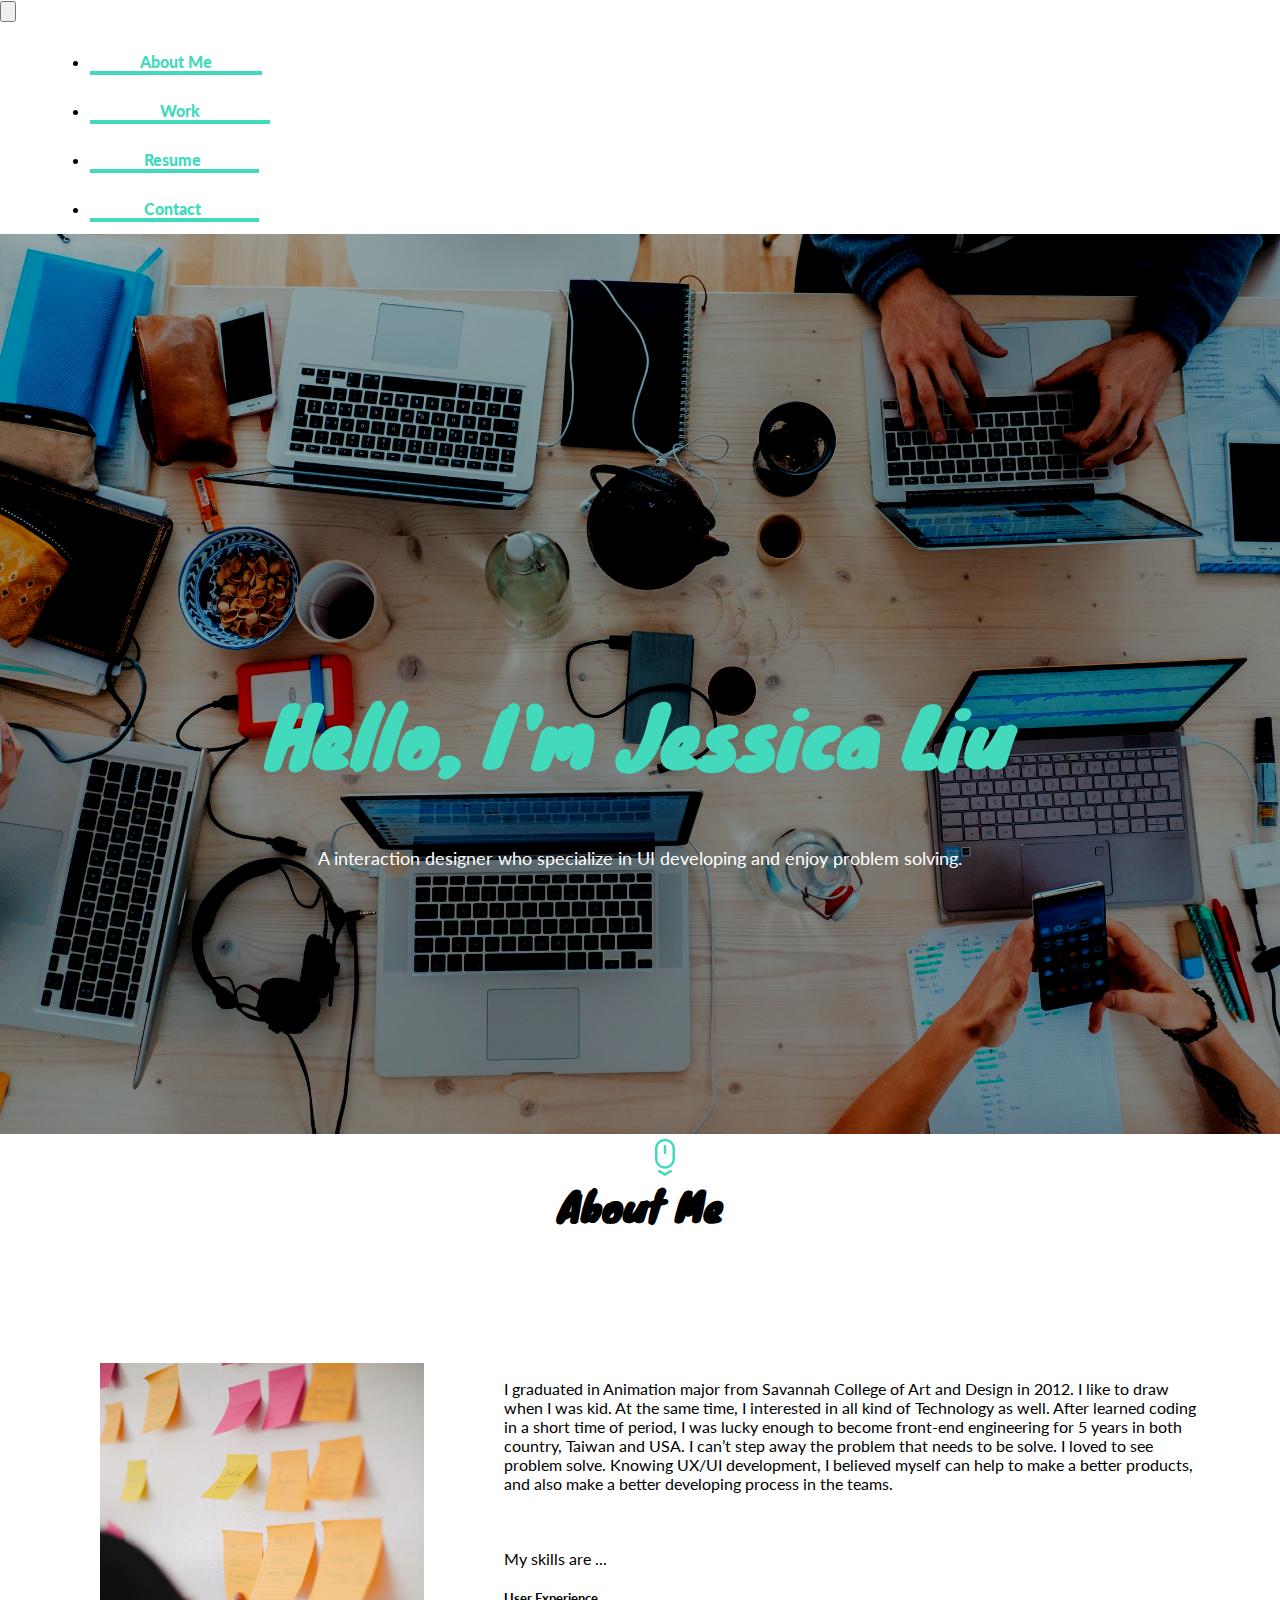
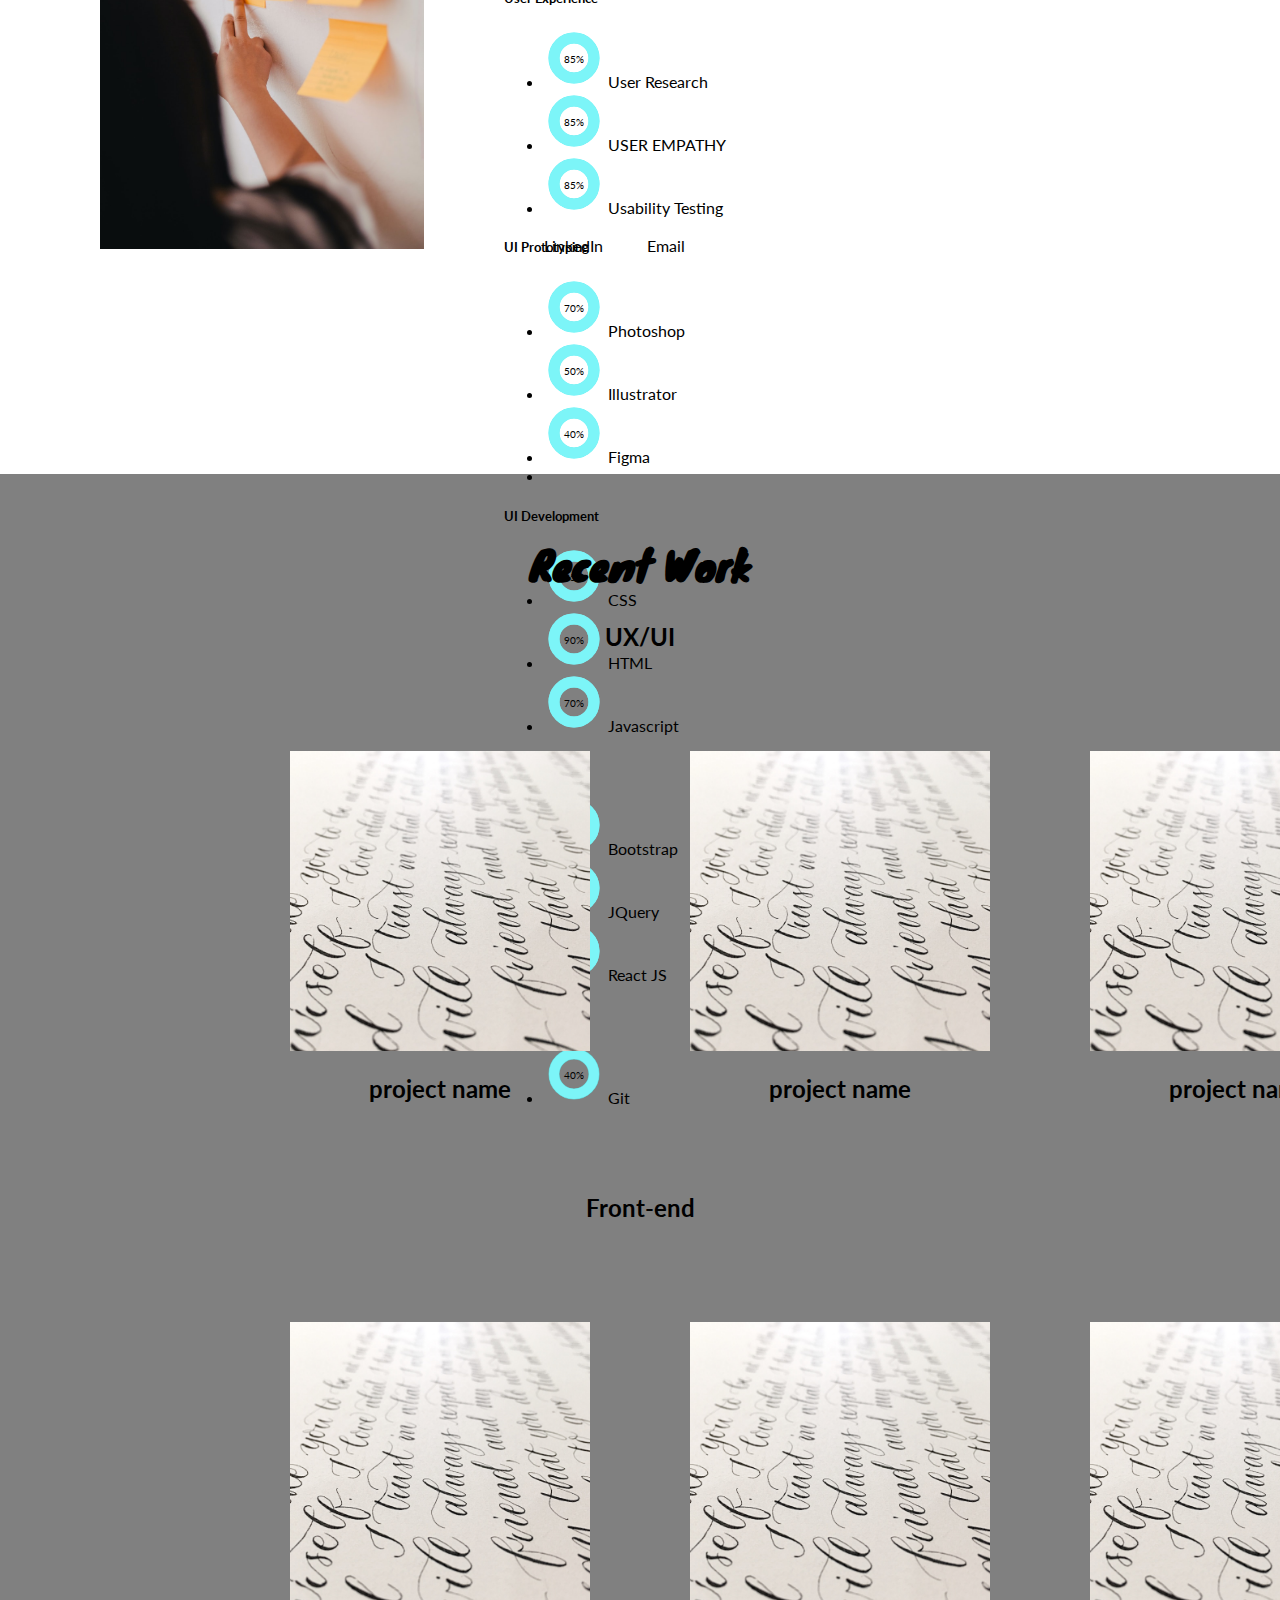
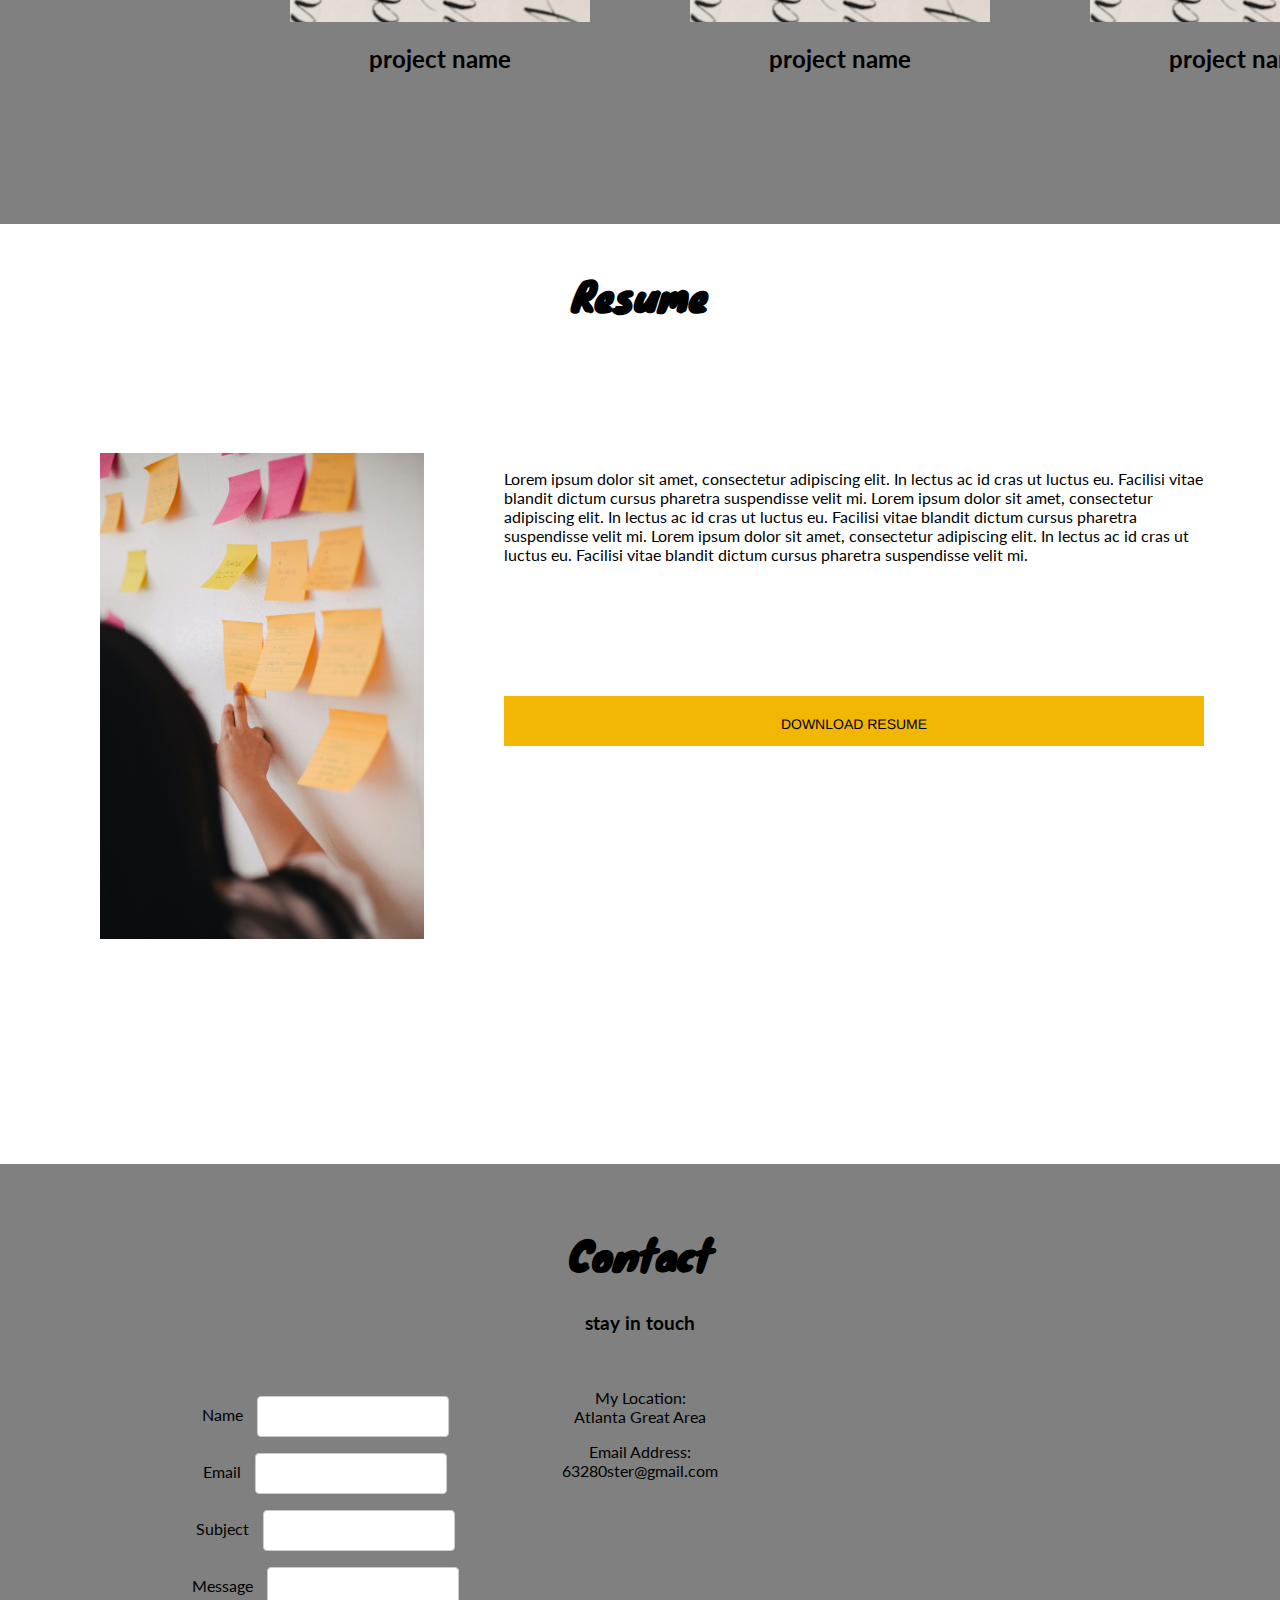
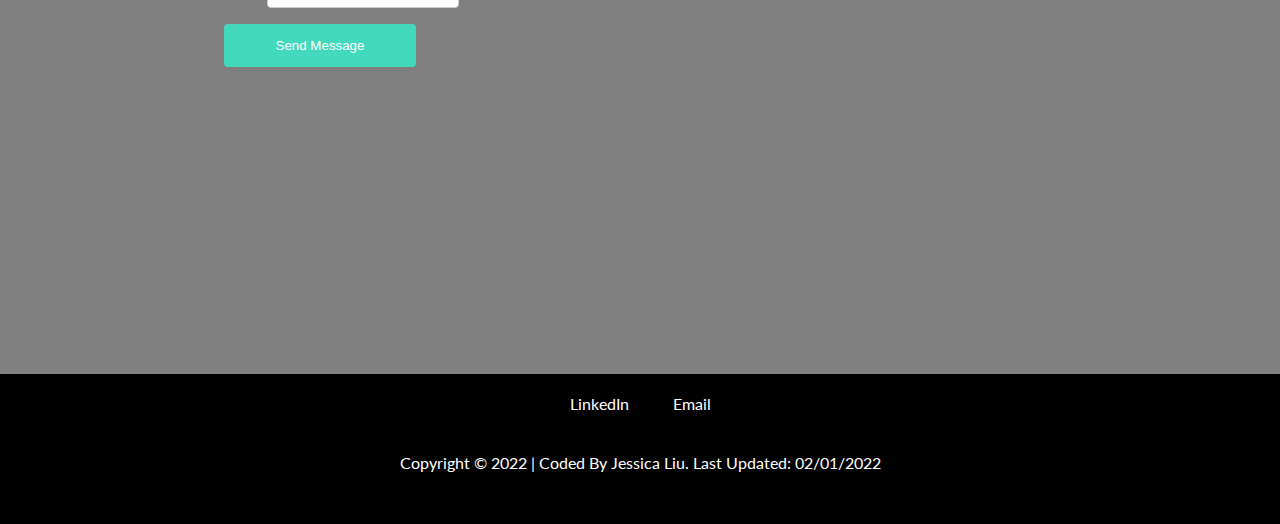
==== index.html @ 2523c598 "updated css, js" ====
<!DOCTYPE html>
<html>
  <head>
    <meta charset="utf-8">
    <meta name="viewport" content="width=device-width, initial-scale=1, shrink-to-fit=no">
    <link href="css/index.css" rel="stylesheet" type="text/css">
    <link rel="preconnect" href="https://fonts.googleapis.com">
<link rel="preconnect" href="https://fonts.gstatic.com" crossorigin>
<link href="https://fonts.googleapis.com/css2?family=Lato:ital,wght@0,100;0,300;0,400;0,700;0,900;1,100;1,300;1,400;1,700;1,900&display=swap" rel="stylesheet">
<link rel="preconnect" href="https://fonts.gstatic.com" crossorigin>
<link href="https://fonts.googleapis.com/css2?family=Knewave&display=swap" rel="stylesheet">
<link href="https://cdn.jsdelivr.net/npm/bootstrap@5.1.3/dist/css/bootstrap.min.css" rel="stylesheet" integrity="sha384-1BmE4kWBq78iYhFldvKuhfTAU6auU8tT94WrHftjDbrCEXSU1oBoqyl2QvZ6jIW3" crossorigin="anonymous">
  </head>
  <body>
    <header class="header">
                <nav class="navbar navbar-expand-lg fixed-top navbar-light bg-light">
                    <div class="container-fluid">
                        <a class="navbar-brand" href="#"></a>
                        <button class="navbar-toggler" type="button" data-bs-toggle="collapse" data-bs-target="#navbarScroll" aria-controls="navbarScroll" aria-expanded="false" aria-label="Toggle navigation">
                          <span class="navbar-toggler-icon"><img src="asset/list.svg"></span>
                        </button>
                        <div class="collapse navbar-collapse justify-content-end" id="navbarScroll">
                        <ul class="nav flex-column">
                            <li class="nav-item"><a href="#aboutme">About Me</a></li>
                            <li class="nav-item"><a href="#work">&nbsp;&nbsp;&nbsp;&nbsp;&nbsp;Work&nbsp;&nbsp;&nbsp;&nbsp;&nbsp;</a></li>
                            <li class="nav-item"><a href="#resume">&nbsp;Resume&nbsp;&nbsp;</a></li>
                            <li class="nav-item"><a href="#contact">&nbsp;Contact&nbsp;&nbsp;</a></li>
                        </ul>  
                        </div>
                    </div>
                </nav>
    </header>
    <section class="section cover">
        <!--hero cover-->
        <main>
                <h1 class="myname"><span>Hello</span>, I'm Jessica Liu</h1>
                <p class="intropra">A interaction designer who specialize in UI developing and enjoy problem solving. </p>
                <a href="#aboutme" class="scrolla"><img class="scroll" src="asset/noun-scroll-3053086.svg"></a>
        </main>    
    </section>
    
    <section id="aboutme" class="section aboutme">
        <!--about me-->
        <div>
            <h1>About Me</h1>
            <div class="aboutmeContent">
                <img class="meimage" src="asset/photo-1552664688-cf412ec27db2.jpeg">
                <p class="intro">I graduated in Animation major from Savannah College of Art and Design in 2012. I like to draw when I was kid. At the same time, I interested in all kind of Technology as well. After learned coding in a short time of period, I was lucky enough to become front-end engineering for 5 years in both country, Taiwan and USA. 
                    I can’t step away the problem that needs to be solve. I loved to see problem solve. 
                    Knowing UX/UI development, I believed myself can help to make a better products, and also make a better developing process in the teams. 
                </p>
                <div class="skill">
                    <p>My skills are ...</p>
                <h5 class="headingLeft">User Experience</h5>
                <ul>
                    <li>
                        <svg class="progress-ring" height="60" width="60"> 
                            <text x="20" y="35" style="font-size: 10px;" fill="black">85%</text>
                           <circle id="circle1" class="progress-ring__circle" stroke-width="11" stroke="#7cf5f8"  fill="transparent" r="20" cx="30" cy="30"/>
                            <circle id="circle1_2"class="bg__circle" stroke-width="10"  fill="transparent" stroke="#62ced1" r="20" cx="30" cy="30" style="fill-opacity: .25;"/>
                            <use xlink:href="#circle1"/>
                        </svg>
                        User Research</li>
                    </li>
                    <li>
                        <svg class="progress-ring" height="60" width="60"> 
                            <text x="20" y="35" style="font-size: 10px;" fill="black">85%</text>
                           <circle id="circle1" class="progress-ring__circle" stroke-width="11" stroke="#7cf5f8"  fill="transparent" r="20" cx="30" cy="30"/>
                            <circle id="circle1_2"class="bg__circle" stroke-width="10"  fill="transparent" stroke="#62ced1" r="20" cx="30" cy="30" style="fill-opacity: .25;"/>
                            <use xlink:href="#circle1"/>
                        </svg>
                        USER EMPATHY</li>
                    </li>
                    <li>
                        <svg class="progress-ring" height="60" width="60"> 
                            <text x="20" y="35" style="font-size: 10px;" fill="black">85%</text>
                           <circle id="circle1" class="progress-ring__circle" stroke-width="11" stroke="#7cf5f8"  fill="transparent" r="20" cx="30" cy="30"/>
                            <circle id="circle1_2"class="bg__circle" stroke-width="10"  fill="transparent" stroke="#62ced1" r="20" cx="30" cy="30" style="fill-opacity: .25;"/>
                            <use xlink:href="#circle1"/>
                        </svg>
                        Usability Testing</li>
                    </li>
                </ul>
                <h5 class="headingLeft">UI Prototyping</h5>
                    <ul class="skillList">
                        <li>
                            <svg class="progress-ring" height="60" width="60">
                                    <text x="20" y="35" style="font-size: 10px;" fill="black">70%</text>
                                    <circle id="circle10" class="progress-ring__circle" stroke-width="11" stroke="#7cf5f8" fill="transparent" r="20" cx="30" cy="30"/>
                                    <circle class="bg__circle" stroke-width="10" stroke="#62ced1" fill="transparent" r="20" cx="30" cy="30" style="fill-opacity: .25;"/>
                                    <use xlink:href="#circle10"/>
                            </svg>
                            Photoshop</li>
                        <li>
                                <svg class="progress-ring" height="60" width="60">
                                    <text x="20" y="35" style="font-size: 10px;" fill="black">50%</text>
                                    <circle id="circle11" class="progress-ring__circle" stroke-width="11" stroke="#7cf5f8" fill="transparent" r="20" cx="30" cy="30"/>
                                    <circle class="bg__circle" stroke-width="10" stroke="#62ced1" fill="transparent" r="20" cx="30" cy="30" style="fill-opacity: .25;"/>
                                    <use xlink:href="#circle11"/>
                                </svg>
                            Illustrator</li>
                        <li>
                                <svg class="progress-ring" height="60" width="60">
                                    <text x="20" y="35" style="font-size: 10px;" fill="black">40%</text>
                                    <circle id="circle12" class="progress-ring__circle" stroke-width="11" stroke="#7cf5f8" fill="transparent" r="20" cx="30" cy="30"/>
                                    <circle class="bg__circle" stroke-width="10" stroke="#62ced1" fill="transparent" r="20" cx="30" cy="30" style="fill-opacity: .25;"/>
                                    <use xlink:href="#circle12"/>
                                </svg>
                            Figma</li>
                        <li>                   
                    </ul>  
                <h5 class="headingLeft">UI Development</h5>
                <ul class="skillList">
                    <li>
                        <svg class="progress-ring" height="60" width="60"> 
                            <text x="20" y="35" style="font-size: 10px;" fill="black">85%</text>
                           <circle id="circle1" class="progress-ring__circle" stroke-width="11" stroke="#7cf5f8"  fill="transparent" r="20" cx="30" cy="30"/>
                            <circle id="circle1_2"class="bg__circle" stroke-width="10"  fill="transparent" stroke="#62ced1" r="20" cx="30" cy="30" style="fill-opacity: .25;"/>
                            <use xlink:href="#circle1"/>
                        </svg>
                        CSS</li>
                    <li>
                        <svg class="progress-ring" height="60" width="60">
                            <text x="20" y="35" style="font-size: 10px;" fill="black">90%</text>
                            <circle id="circle2" class="progress-ring__circle" stroke-width="11" stroke="#7cf5f8" fill="transparent" r="20" cx="30" cy="30"/>
                            <circle class="bg__circle" stroke-width="10" stroke="#62ced1" fill="transparent" r="20" cx="30" cy="30" style="fill-opacity: .25;"/>
                            <use xlink:href="#circle2"/>
                        </svg>
                        HTML
                    </li>
                    <li>
                        <svg class="progress-ring" height="60" width="60">
                            <text x="20" y="35" style="font-size: 10px;" fill="black">70%</text>
                            <circle id="circle3" class="progress-ring__circle" stroke-width="11" stroke="#7cf5f8" fill="transparent" r="20" cx="30" cy="30"/>
                            <circle class="bg__circle" stroke-width="10" stroke="#62ced1" fill="transparent" r="20" cx="30" cy="30" style="fill-opacity: .25;"/>
                            <use xlink:href="#circle3"/>
                        </svg>
                        Javascript
                    </li>
                </ul>
                <h5 class="headingLeft">Framework</h5>
                    <ul class="skillList">
                        <li>
                            <svg class="progress-ring" height="60" width="60">
                                    <text x="20" y="35" style="font-size: 10px;" fill="black">50%</text>
                                    <circle id="circle4" class="progress-ring__circle" stroke-width="11" stroke="#7cf5f8" fill="transparent" r="20" cx="30" cy="30"/>
                                    <circle class="bg__circle" stroke-width="10" stroke="#62ced1" fill="transparent" r="20" cx="30" cy="30" style="fill-opacity: .25;"/>
                                    <use xlink:href="#circle4"/>
                            </svg>
                            Bootstrap</li>
                        <li>
                                <svg class="progress-ring" height="60" width="60">
                                        <text x="20" y="35" style="font-size: 10px;" fill="black">80%</text>
                                    <circle id="circle5" class="progress-ring__circle" stroke-width="11" stroke="#7cf5f8" fill="transparent" r="20" cx="30" cy="30"/>
                                    <circle class="bg__circle" stroke-width="10" stroke="#62ced1" fill="transparent" r="20" cx="30" cy="30" style="fill-opacity: .25;"/>
                                    <use xlink:href="#circle5"/>
                                </svg>
                            JQuery</li>
                        <li>
                                <svg class="progress-ring" height="60" width="60">
                                        <text x="20" y="35" style="font-size: 10px;" fill="black">30%</text>
                                        <circle id="circle6" class="progress-ring__circle" stroke-width="11" stroke="#7cf5f8" fill="transparent" r="20" cx="30" cy="30"/>
                                        <circle class="bg__circle" stroke-width="10" stroke="#62ced1" fill="transparent" r="20" cx="30" cy="30" style="fill-opacity: .25;"/>
                                        <use xlink:href="#circle6"/>
                                </svg>
                            React JS
                        </li>
                    </ul>
                
                <h5 class="headingLeft">Tools</h5>
                    <ul class="skillList">
                    <li>
                        <svg class="progress-ring" height="60" width="60">
                                <text x="20" y="35" style="font-size: 10px;" fill="black">40%</text>
                                <circle id="circle14" class="progress-ring__circle" stroke-width="10" stroke="#7cf5f8" fill="transparent" r="20" cx="30" cy="30"/>
                                <circle class="bg__circle" stroke-width="11" stroke="#62ced1" fill="transparent" r="20" cx="30" cy="30" style="fill-opacity: .25;"/>
                                <use xlink:href="#circle14"/>
                        </svg>
                        Git</li>
                    </ul>
            </div>
                <ul class="socialmedia">
                    <li>LinkedIn</li>
                    <li>Email</li>
                </ul>
            
        </div>
    </section>
    
    <section id="work" class="section work">
        <br/>
        <!--work-->
        <h1>Recent Work</h1>
        <div>
            <div>
                <h2>UX/UI</h2>
                <ul class="worklist">
                        <li>
                                <img src="asset/photo-1564630322990-4a9e93d13946.jpeg">
                            <h2>project name</h2>
                        </li>
                        <li>
                            <img src="asset/photo-1564630322990-4a9e93d13946.jpeg">
                            <h2>project name</h2>
                        </li>
                        <li>
                            <img src="asset/photo-1564630322990-4a9e93d13946.jpeg">
                            <h2>project name</h2>
                        </li>
                </ul>
            </div>
            <div>
                <h2>Front-end</h2>
                <ul class="worklist">
                    <li>
                        <img src="asset/photo-1564630322990-4a9e93d13946.jpeg">
                    <h2>project name</h2>
                    </li>
                    <li>
                        <img src="asset/photo-1564630322990-4a9e93d13946.jpeg">
                        <h2>project name</h2>
                    </li>
                    <li>
                        <img src="asset/photo-1564630322990-4a9e93d13946.jpeg">
                        <h2>project name</h2>
                    </li>
                </ul>
            </div>
        </div>
    </section>
    
    <section id="resume" class="section resume">
        <!--resume-->
         <h1>Resume</h1>
        <div class="resumeContent">
            <img class="meimage2" src="asset/photo-1552664688-cf412ec27db2.jpeg">
            <p class="resumeintro">Lorem ipsum dolor sit amet, consectetur adipiscing elit. In lectus ac id cras ut luctus eu. Facilisi vitae blandit dictum cursus pharetra suspendisse velit mi. Lorem ipsum dolor sit amet, consectetur adipiscing elit. In lectus ac id cras ut luctus eu. Facilisi vitae blandit dictum cursus pharetra suspendisse velit mi. Lorem ipsum dolor sit amet, consectetur adipiscing elit. In lectus ac id cras ut luctus eu. Facilisi vitae blandit dictum cursus pharetra suspendisse velit mi. </p>
            <button class="resumebutton" role="button"><span class="text">Download Resume</span></button>
        </div>
    </section>

    <!--contact-->
    <section id="contact" class="section contact">
        <br />
        <h1>Contact</h1>
        <h3>stay in touch</h3>
        <br />
        <div class="contactContent">
        <div class="contactform">
        <form>
                <label for="fname">Name</label>
                <input type="text" id="fname" name="fname">
                <br/>
                <label for="femail">Email</label>
                <input type="email" id="femail" name="femail">
                <br/>
                <label for="fsubject">Subject</label>
                <input type="text" id="fsubject" name="fsubject">
                <br/>
                <label for="fmessage">Message</label>
                <input type="text" id="fmessage" name="fmessage">
                <br/>
                <input type="submit" value="Send Message">
        </form>
    </div>
        <div class="contactintro">
            <p>My Location:<br />
                    Atlanta Great Area</p>
            <p>Email Address:<br/>
                    63280ster@gmail.com</p>
        </div>
    </div>
    </section>
  <footer class="footer">
        <ul class="socialmedia">
                <li>LinkedIn</li>
                <li>Email</li>
        </ul>
        Copyright © 2022 | Coded By Jessica Liu.
        Last Updated: 02/01/2022
  </footer>

</body>
  <!-- JavaScript Bundle with Popper -->
  <script src="https://cdn.jsdelivr.net/npm/bootstrap@5.1.3/dist/js/bootstrap.bundle.min.js" integrity="sha384-ka7Sk0Gln4gmtz2MlQnikT1wXgYsOg+OMhuP+IlRH9sENBO0LRn5q+8nbTov4+1p" crossorigin="anonymous"></script>
  <script src="js/jquery-3.6.0.min.js"></script>
  <script src="js/index.js"></script>
  <title>Jessica Liu's Portfolio</title>
</html>
---- css/index.css ----
body{
    font-family: Lato;
    margin: 0;
}
.header nav{
    background-color: transparent !important;
}
.header nav ul li{
    margin: 30px 50px 0px 50px;
    /* text-align: center; */
   
}
.header nav ul li a{
    text-decoration: none;
    color: #43D9BD;
    font-weight: 900;
    cursor: pointer;
    padding: 0px 50px 0px 50px;
    border-bottom: .25rem solid #43D9BD;
    text-align: center;
} 
.header nav ul li a:hover{
    color: black;
    border-bottom: .25rem solid black;
}
.active{
    color: black !important;
    border-bottom: .25rem solid black !important;
}
.navbar-light .navbar-toggler{
    color:#43D9BD;
}
.cover{
    background-image: url(../asset/photo-1519389950473-47ba0277781c.jpg);
    background-color: black;
    background-size: cover; 
    background-position: center;
    background-repeat: no-repeat;
    width: 100%;
    height: 100vh;
}
.navbar-light .navbar-toggler-icon{
    background-image:none !important;
}
main{
    position: absolute;
    text-align: center;
    justify-content: center;
    width: 100%;
    padding-top: 400px;
}
.myname{
    font-size: 78px;
    color:#43D9BD;
    font-family: 'Knewave', cursive;
}
.intropra{
    color: white;
    font-size: 18px;
}
.scroll{
    width: 50px;
    height: 50px; 
}
.scrolla{
    position: absolute;
    margin-top: 250px;
    animation-name: bounceArrow;
  animation-duration: .7s;
  animation-iteration-count: infinite;
    /* color: white; */
}
@keyframes bounceArrow {
    from {
      margin-top: 250px;
    }
    to {
      margin-top: 257px;
    }
  }

.section{
    margin: 0;
    width: 100%;
    height: 100vh;
}
section h1{
    font-family: 'Knewave', cursive;
    text-align: center;
    font-weight: 900;
    font-size: 40px;
    margin-top: 40px;
}
.intro{
    width: 700px;
    /* padding: 50px; */
}
.aboutme{
    background-color:white;
    
}
.aboutmeContent{
    /* padding-left: 350px; */
    padding: 100px;
  display: grid;
    grid-template-columns:30% 1fr;
    grid-template-rows: 12% 20% 1fr;
    grid-template-areas: 
    "img intro"
    "img skills"
    "img socialmedia";
    column-gap: 80px;
}
.intro{
    grid-area:intro;
}
.meimage{
    width: 100%;
    /* padding: 0px 50px 100px 100px; */
    grid-area: img;
}
.skill{
    grid-area:skills;
}
.socialmedia{
    grid-area:socialmedia;
    list-style-type: none;
    margin: 0;
    padding: 20px;
}
.socialmedia li{
    display: inline-block;
    padding:0px 20px 20px 20px;
}
.work{
    height:150vh;
}
.work h2{
    text-align: center;
}
.worklist{
    list-style-type: none;
    margin: 50px 200px 0px 200px;
    text-align: center;
    display: flex;
}
.worklist li{
    margin: 50px;
}
.worklist li img{
    width: 300px;
}
.work{
    background-color: grey;
}
.resume{
    background-color: white;
    
}
.resumeContent{
    /* padding-left: 350px; */
    padding: 100px;
    display: grid;
    grid-template-columns:30% 1fr;
    grid-template-rows: 1fr 1fr;
    grid-template-areas: 
    "img2 resumeintro"
    "img2 download";
    column-gap: 80px;
}
.meimage2{
    width: 100%;
    grid-area: img2;
}
.resumeintro{
    width: 700px;
    grid-area: resumeintro;
}

.resumebutton{
    width: 700px;
    height: 50px;
    grid-area: download;
    appearance: none;
    background-color: #F2B705;
    border-width: 0;
    box-sizing: border-box;
    color: #000000;
    cursor: pointer;
    display: inline-block;
    font-family: Clarkson,Helvetica,sans-serif;
    font-size: 14px;
    font-weight: 500;
    letter-spacing: 0;
    line-height: 1em;
    margin: 0;
    opacity: 1;
    outline: 0;
    padding: 1.5em 2.2em;
    position: relative;
    text-align: center;
    text-decoration: none;
    text-rendering: geometricprecision;
    text-transform: uppercase;
    transition: opacity 300ms cubic-bezier(.694, 0, 0.335, 1),background-color 100ms cubic-bezier(.694, 0, 0.335, 1),color 100ms cubic-bezier(.694, 0, 0.335, 1);
    user-select: none;
    -webkit-user-select: none;
    touch-action: manipulation;
    vertical-align: baseline;
    white-space: nowrap;
}
.resumebutton:before {
    animation: opacityFallbackOut .5s step-end forwards;
    backface-visibility: hidden;
    background-color: #EBEBEB;
    clip-path: polygon(-1% 0, 0 0, -25% 100%, -1% 100%);
    content: "";
    height: 100%;
    left: 0;
    position: absolute;
    top: 0;
    transform: translateZ(0);
    transition: clip-path .5s cubic-bezier(.165, 0.84, 0.44, 1), -webkit-clip-path .5s cubic-bezier(.165, 0.84, 0.44, 1);
    width: 100%;
  }
  
  .resumebutton:hover:before {
    animation: opacityFallbackIn 0s step-start forwards;
    clip-path: polygon(0 0, 101% 0, 101% 101%, 0 101%);
  }
  
  .resumebutton:after {
    background-color: #FFFFFF;
  }
  
  .resumebutton span {
    z-index: 1;
    position: relative;
  }
.contact{
    background-color: grey;
    height: 90vh;
}
.contactContent{
    /* padding-left: 350px; */
    text-align: center;
}
.contact h3{
    text-align: center;
}
form{
    width: 50%;
    position: absolute;
}
label{
    padding: 10px;
}
input[type=text], select {
    width: 30%;
    padding: 12px 20px;
    margin: 8px 0;
    display: inline-block;
    border: 1px solid #ccc;
    border-radius: 4px;
    box-sizing: border-box;
  }
  input[type=email], select {
    width: 30%;
    padding: 12px 20px;
    margin: 8px 0;
    display: inline-block;
    border: 1px solid #ccc;
    border-radius: 4px;
    box-sizing: border-box;
  }
  
  input[type=submit] {
    width: 30%;
    background-color: #43D9BD;
    color: white;
    padding: 14px 20px;
    margin: 8px 0;
    border: none;
    border-radius: 4px;
    cursor: pointer;
  }
  
  input[type=submit]:hover {
    background-color: #43D9BD;
  }
.footer{
    width: 100%;
    height: 150px;
    background-color: black;
    color: white;
    text-align: center;
}

@media screen and (max-width: 600px) {
    .header{
        position: absolute;
    }
    .header nav{
        /* background-color: black !important; */
        
    }
    .header nav ul li {
        text-align: end;
    }
    .aboutme{
        height: 100%;
    }
    .scrolla{
        position: absolute;
        margin-top: 50px;
        margin-left: -15px;
        animation-name: bounceArrow;
      animation-duration: .7s;
      animation-iteration-count: infinite;
        /* color: white; */
    }
    @keyframes bounceArrow {
        from {
          margin-top: 50px;
        }
        to {
          margin-top: 57px;
        }
      }
      .aboutme{
        padding: 0px;
      }
    .aboutmeContent{
        /* padding-left: 350px; */
      display: grid;
      padding: 50px;
        grid-template-columns:1fr;
        grid-template-rows: 1fr 1fr 200px 50px;
        grid-template-areas: 
        "img"
        "intro"
        "skills"
        "socialmedia";
        /* column-gap: 80px; */
    }
    .intropra{
        width: 100%;
    }
    .intro{
        width:100%;
    }
    .meimage{
        grid-area: img;
        width: 100%;
    }
    .worklist{
        display: grid;
        margin: 0;
        padding: 0;
    }
    .work{
        height: 100%;
    }
    .resume{
        height: 100%;
        padding:0px;
    }
    .resumeContent{
        /* padding-left: 350px; */
        padding: 50px;
        display: grid;
        grid-template-columns:1fr;
        grid-template-rows: 1fr 1fr 70px;
        grid-template-areas: 
        "img2"
        "resumeintro"
        "download";
        column-gap: 0px;
    }
    .resumeintro{
        width: 100%;
    }
    .resumebutton{
        width: 100%;
    }
    .contactContent{
        display: grid;
        grid-template-columns:1fr;
        grid-template-rows: 1fr 1fr;
        grid-template-areas: 
        "form"
        "contactinfo"
    }
    .contactform{
        grid-area: form;
        position: relative;
    }
    form{
        width: 100%;
        position: relative;
    }
    .contactintro {
        grid-area: contactinfo;
        position: relative;
        width: 100%;
    }
}
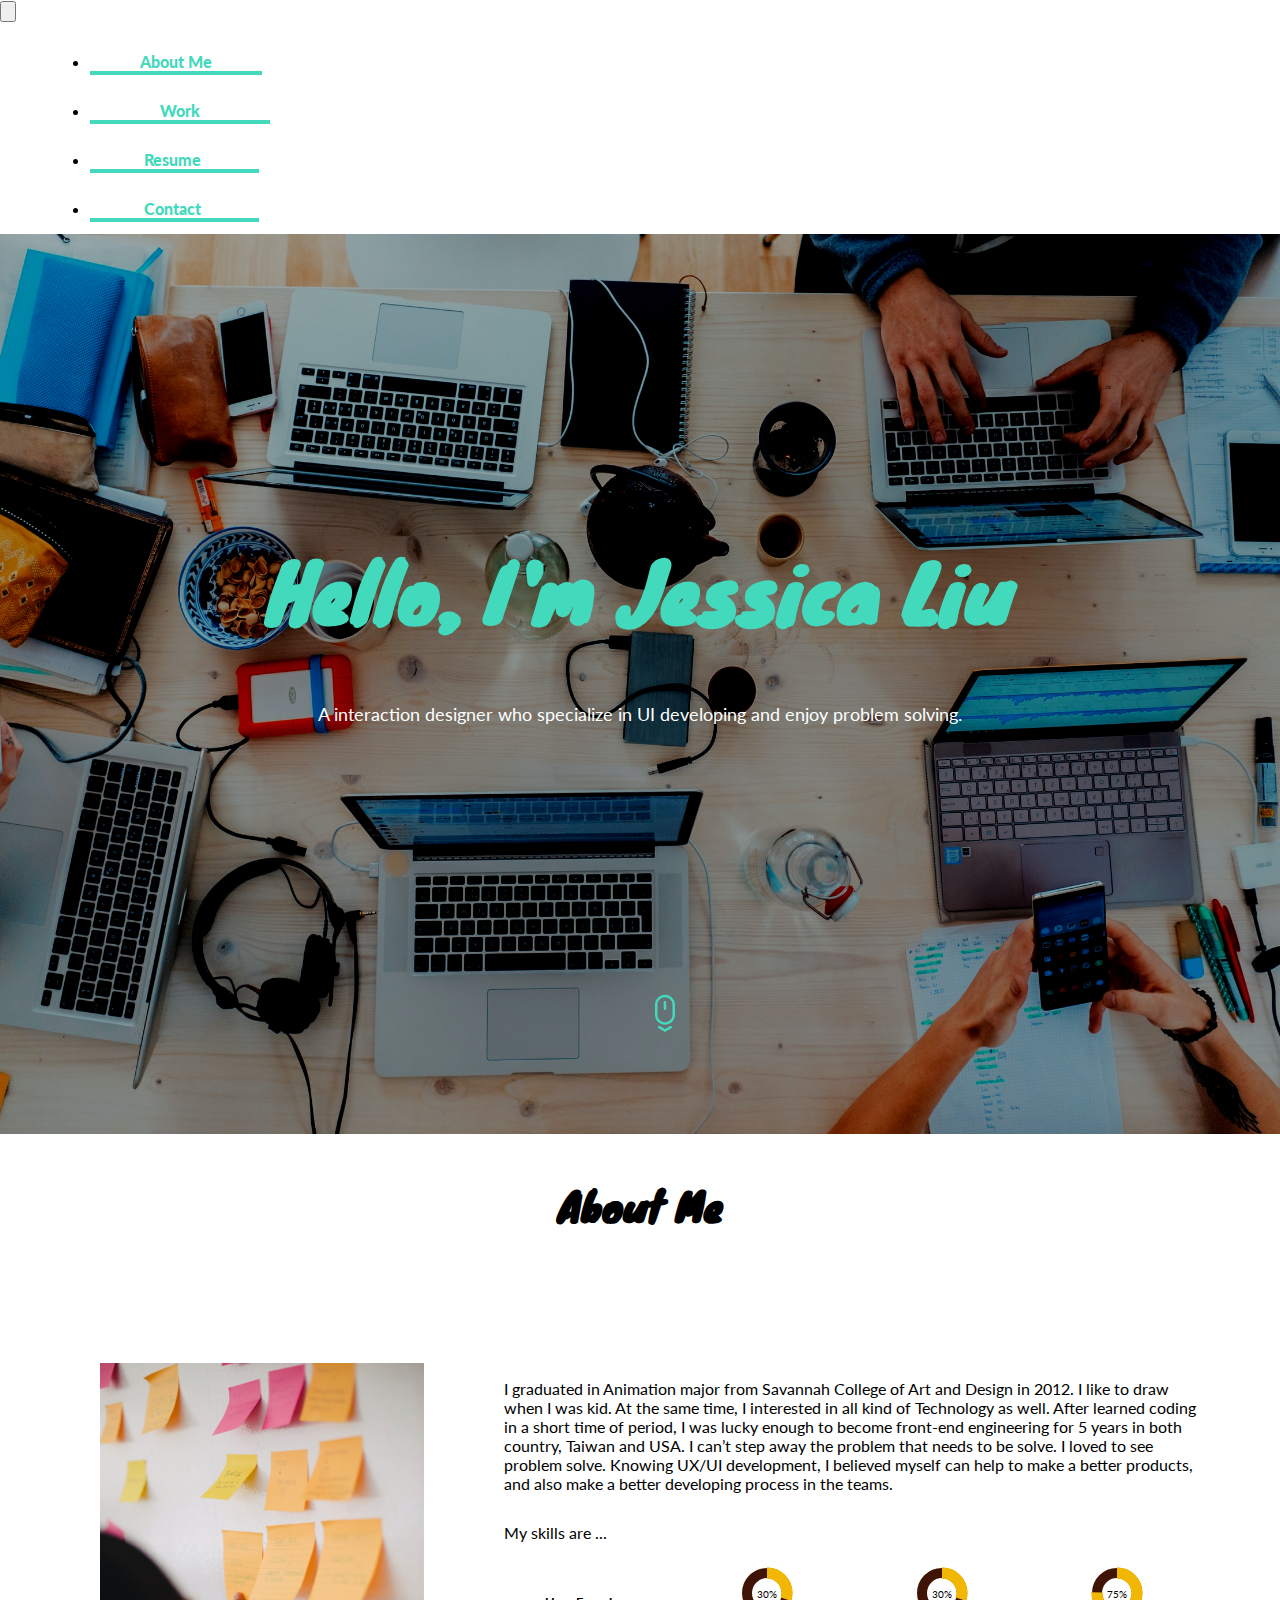
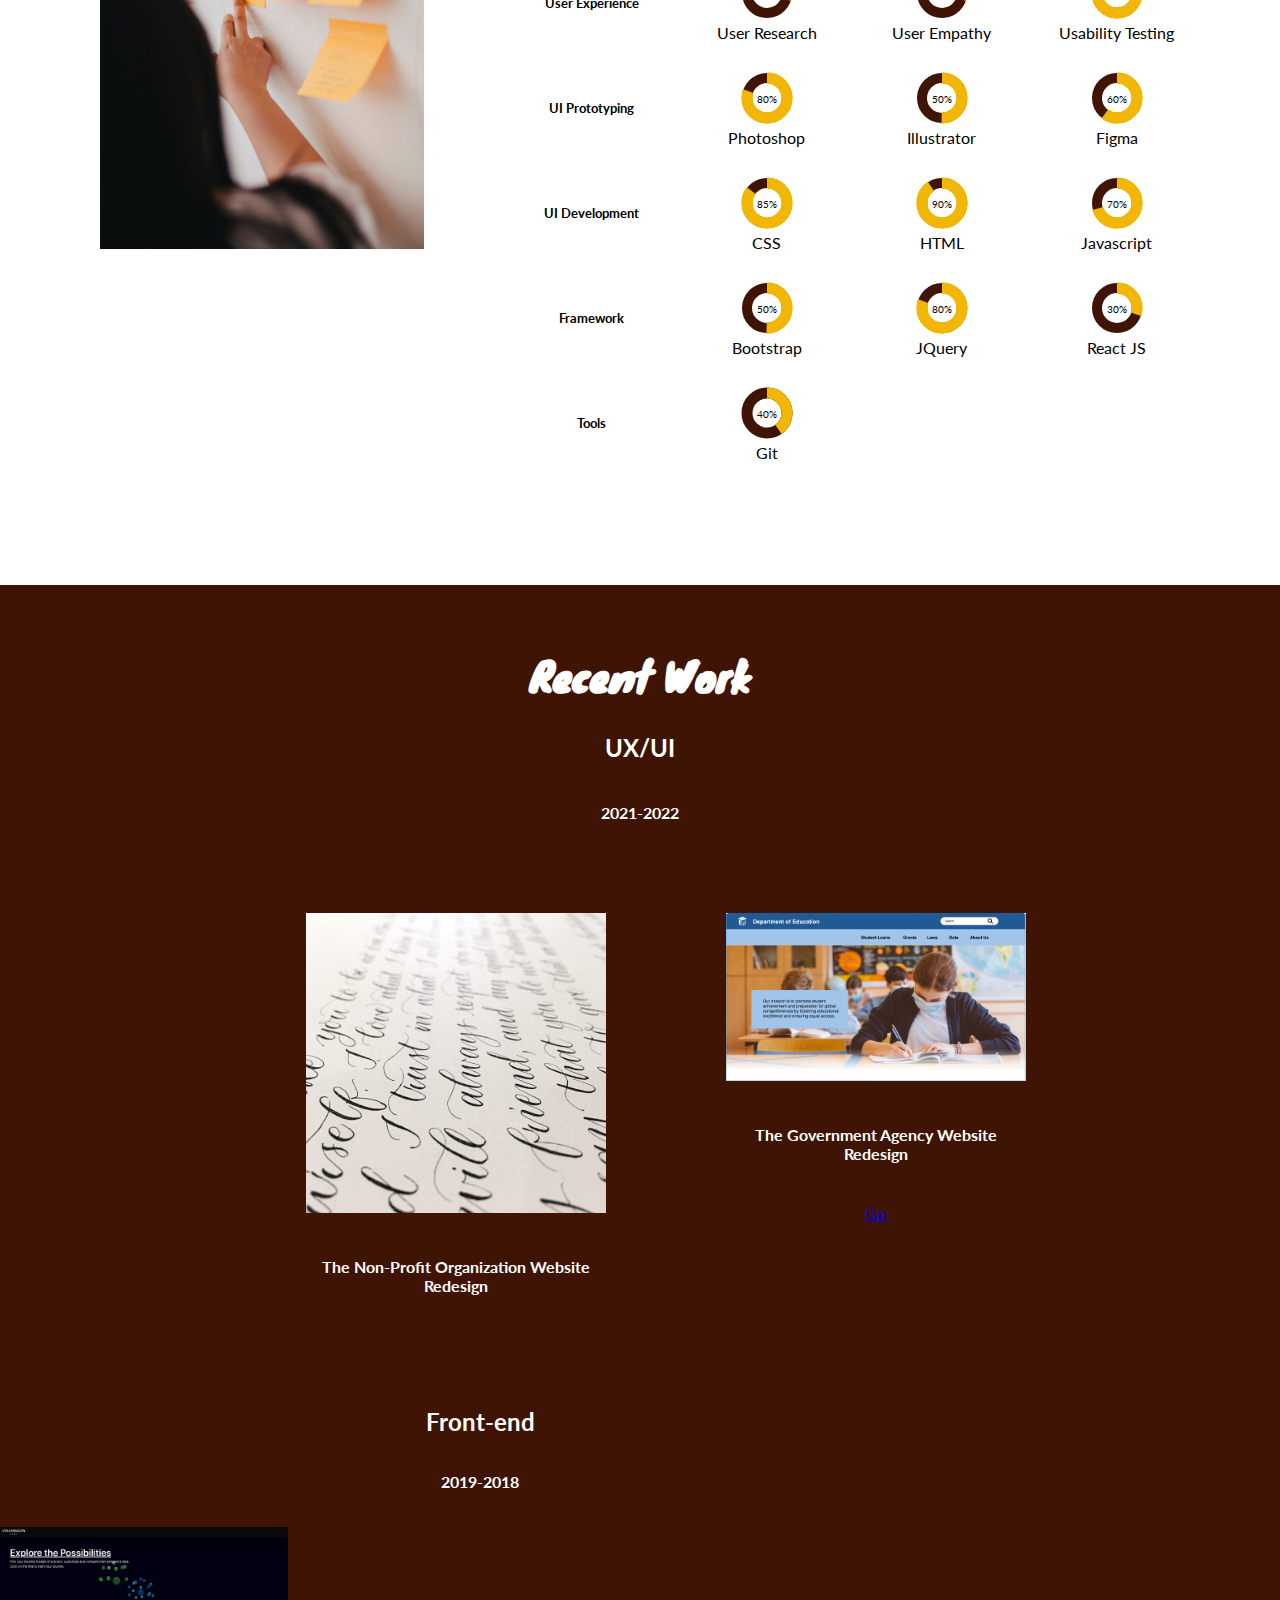
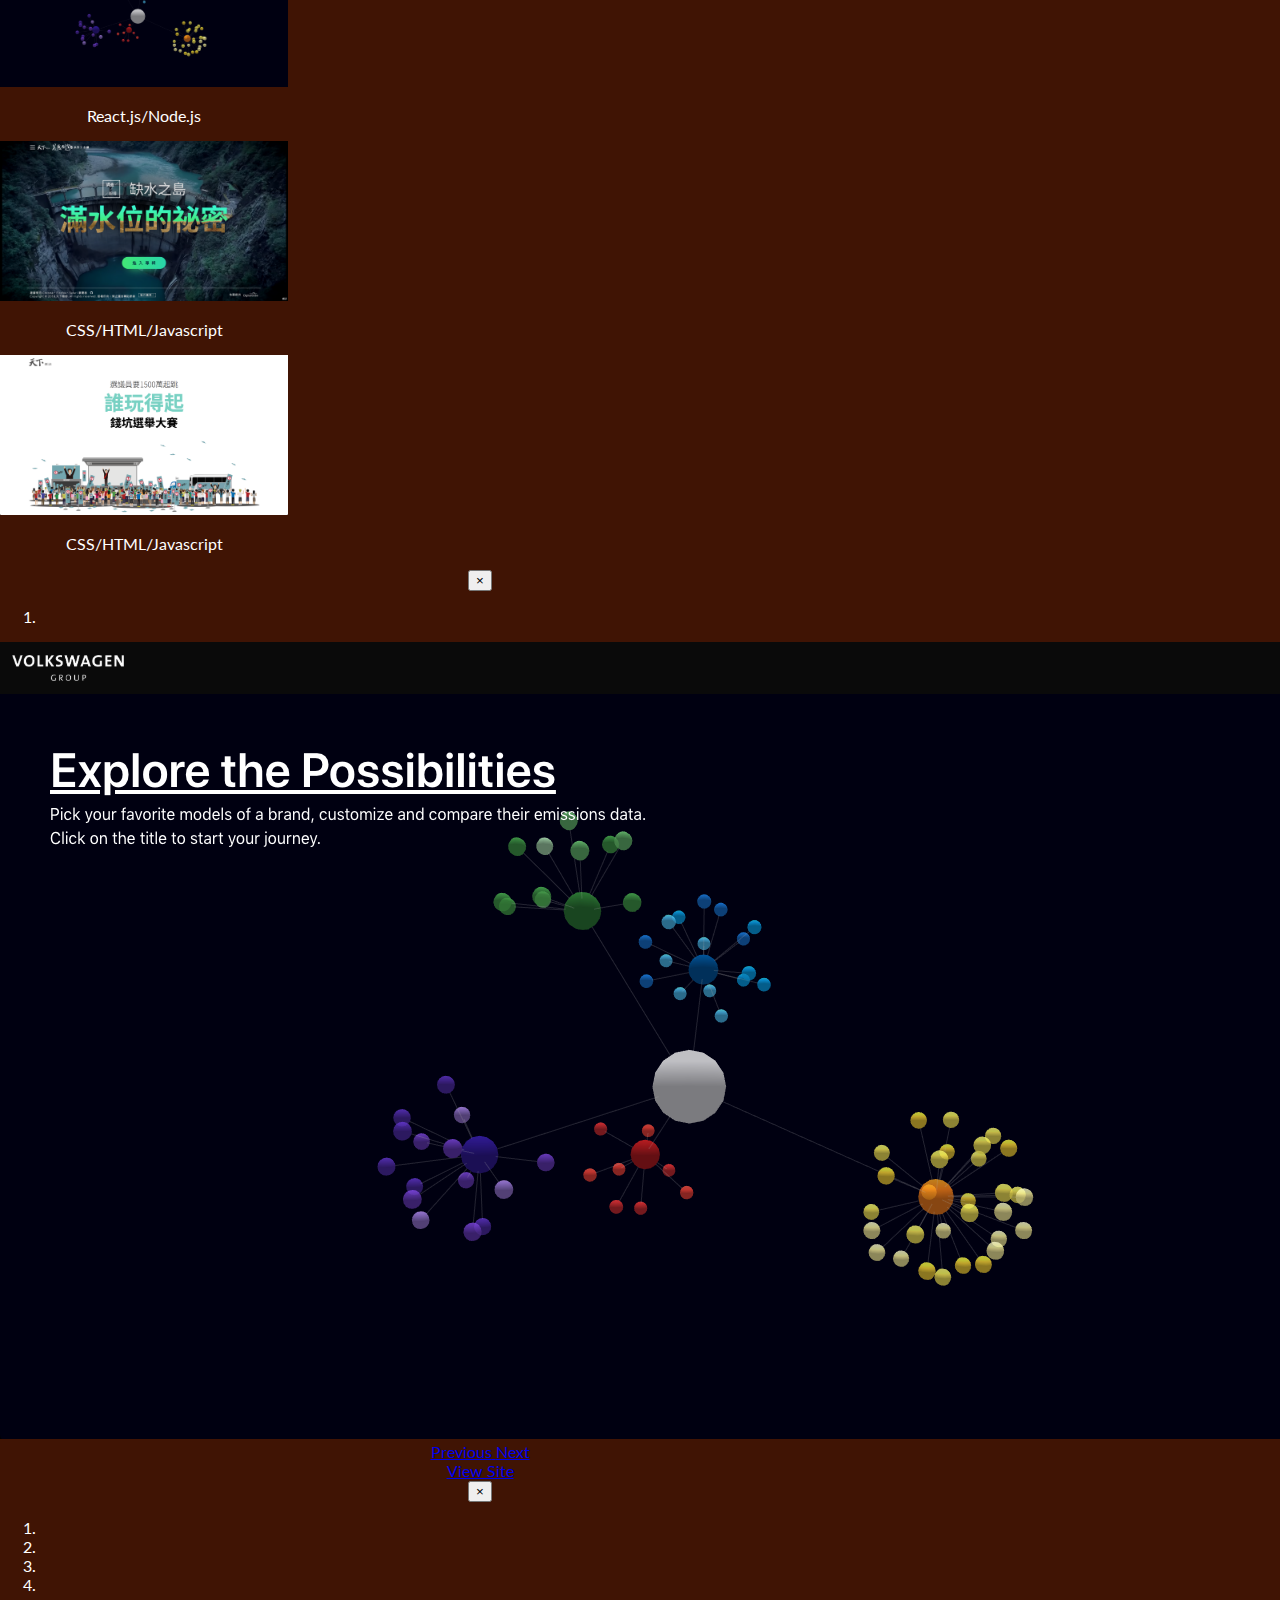
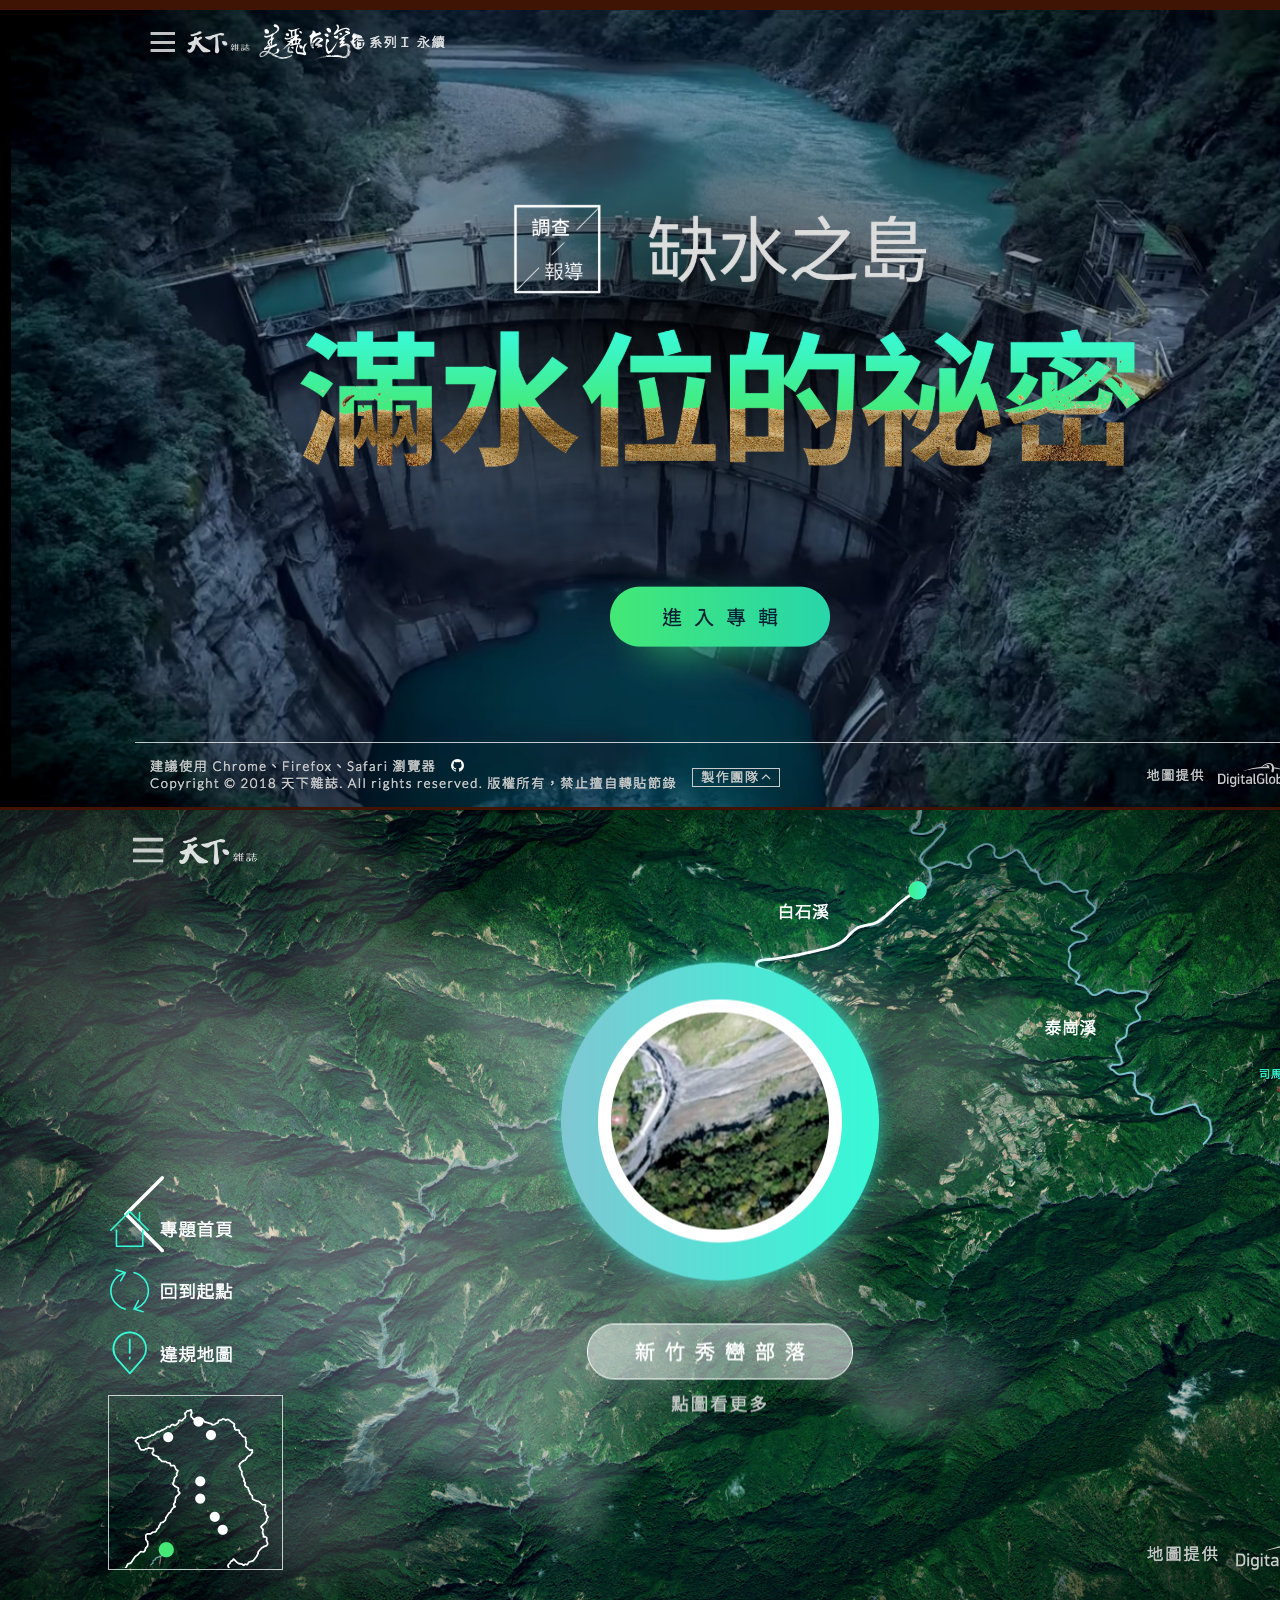
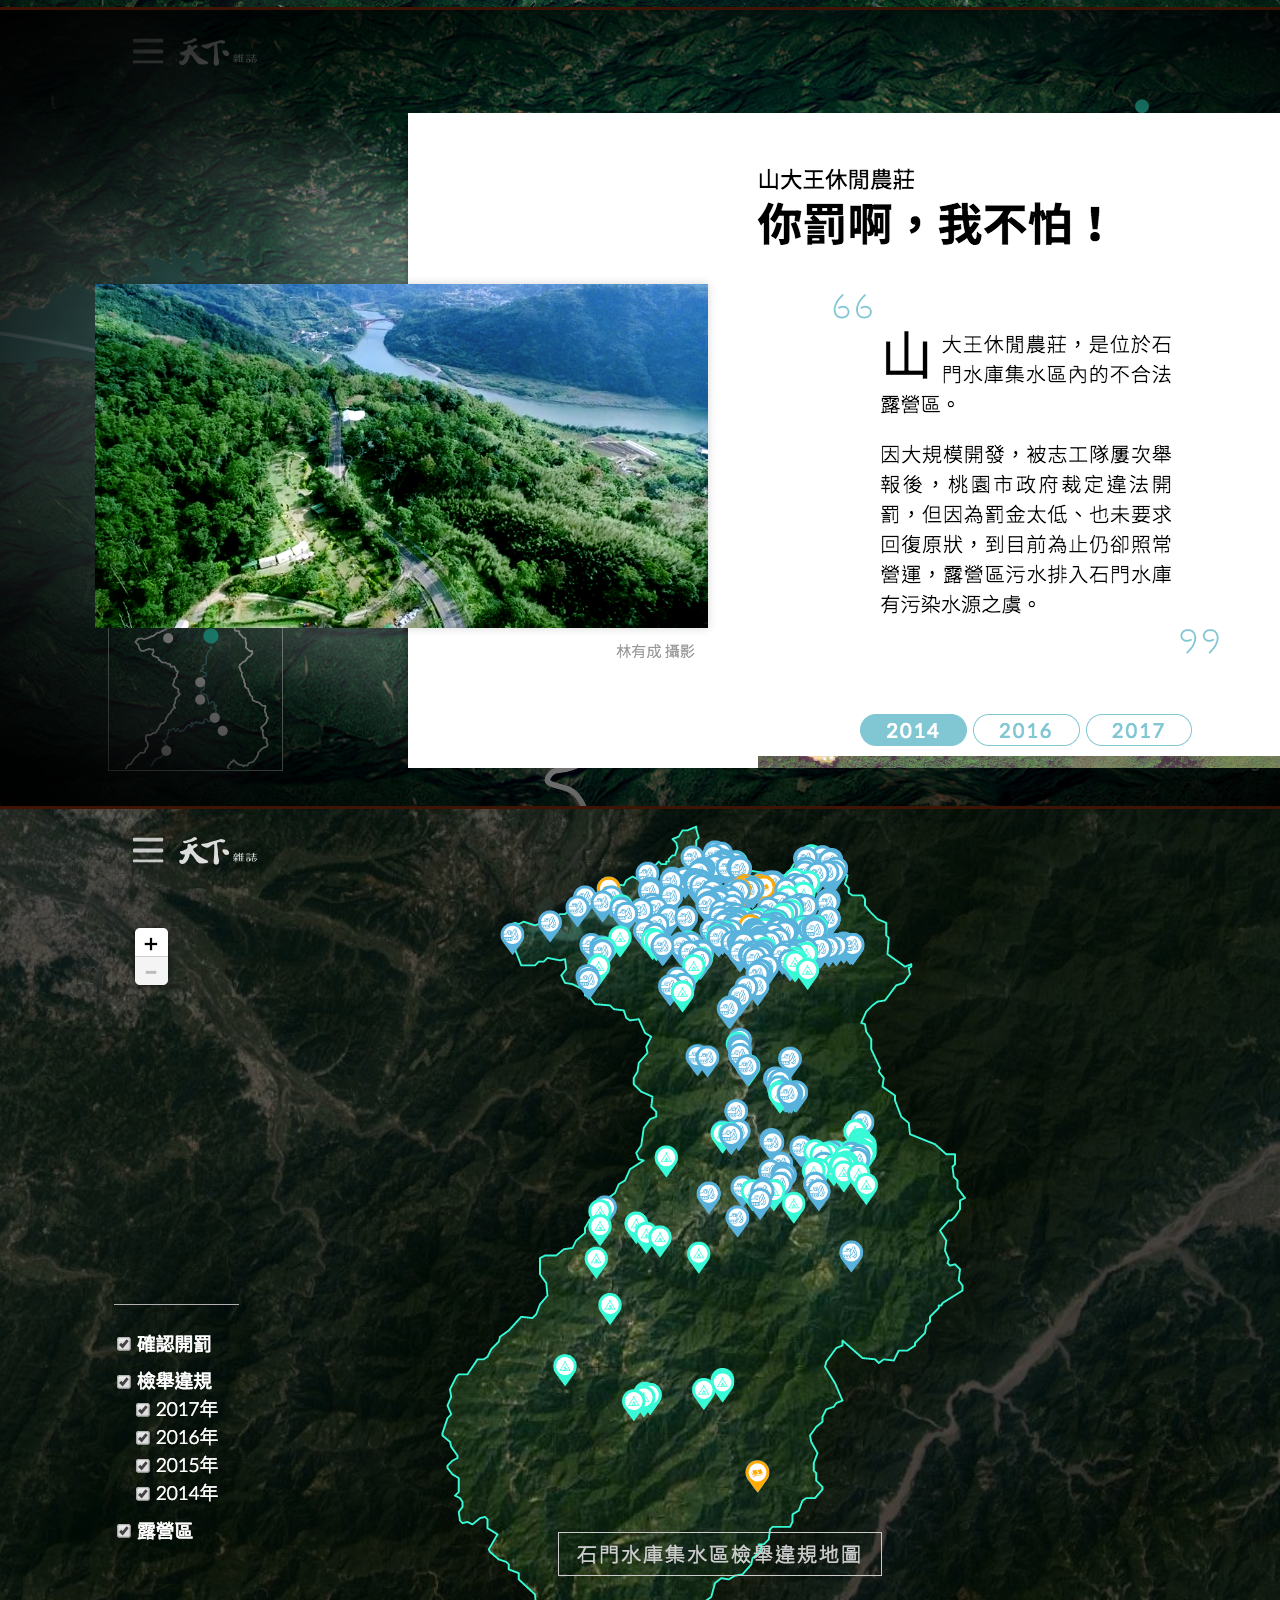
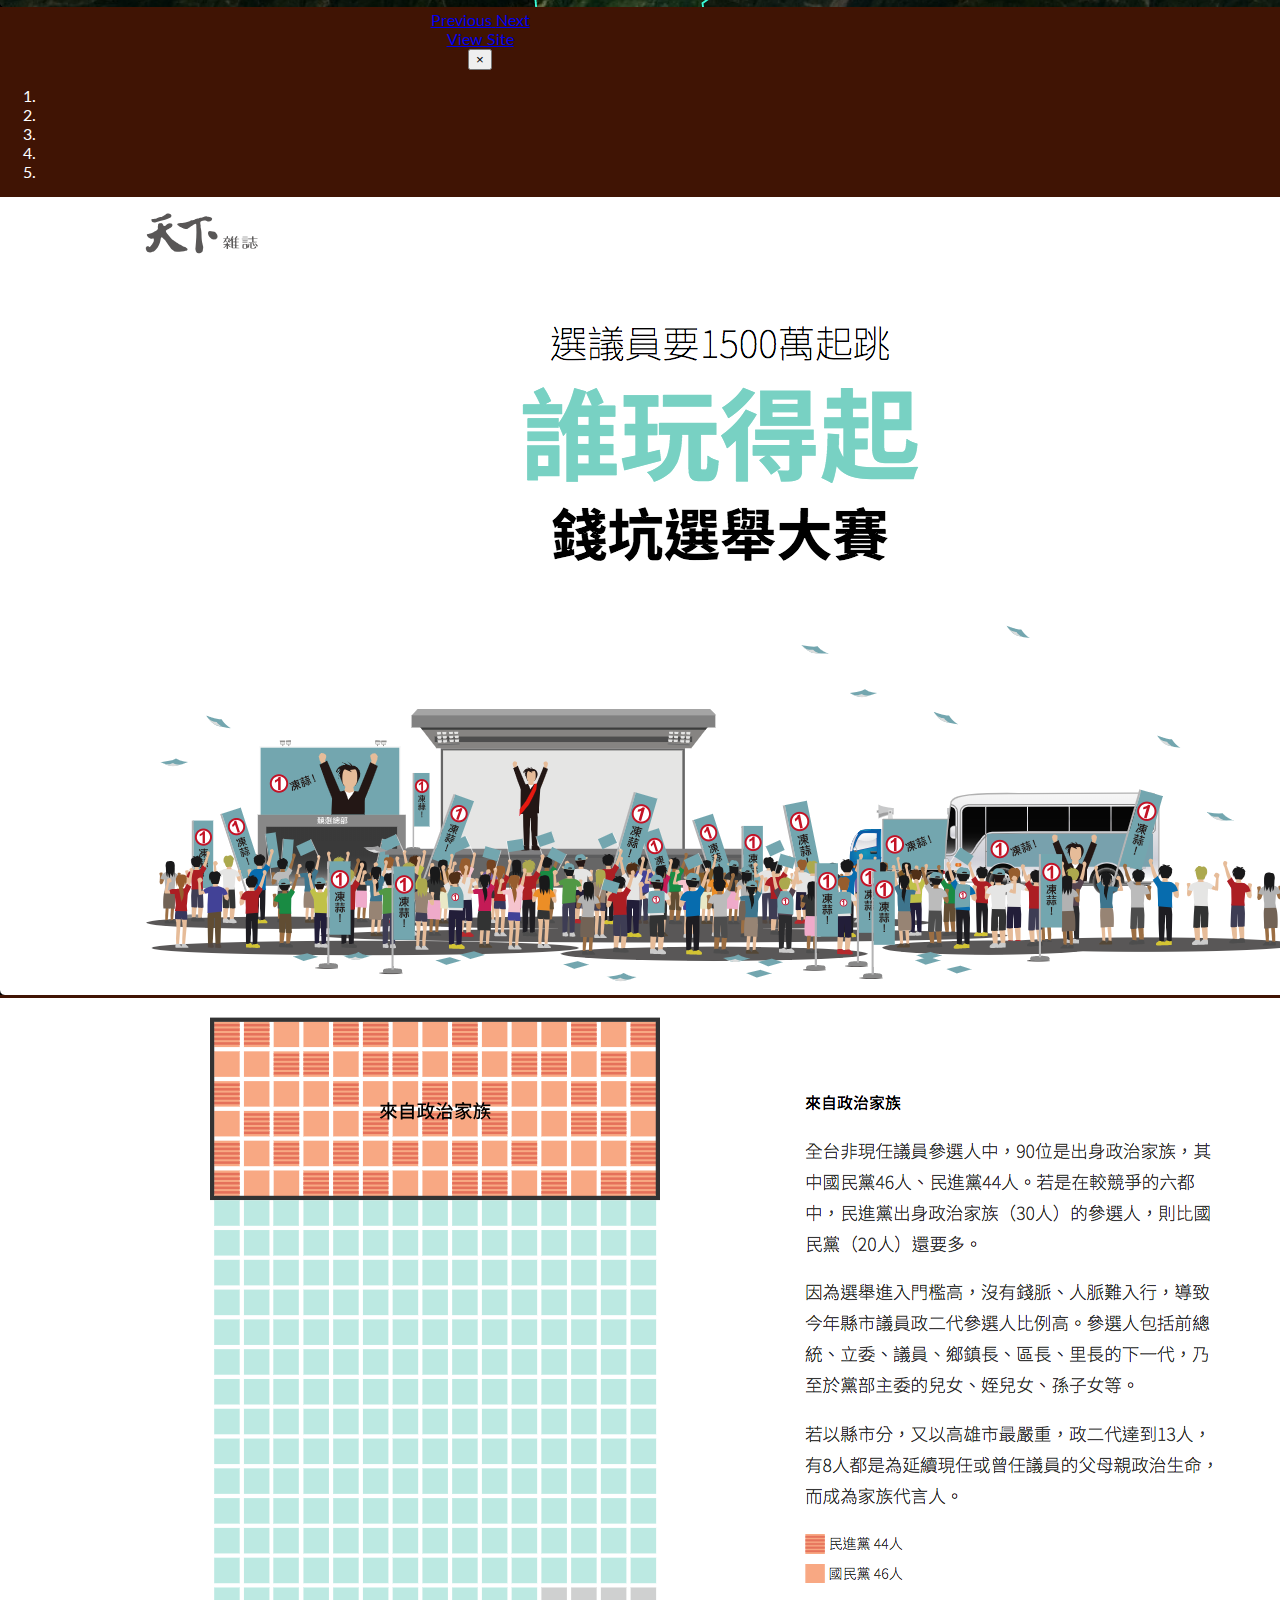
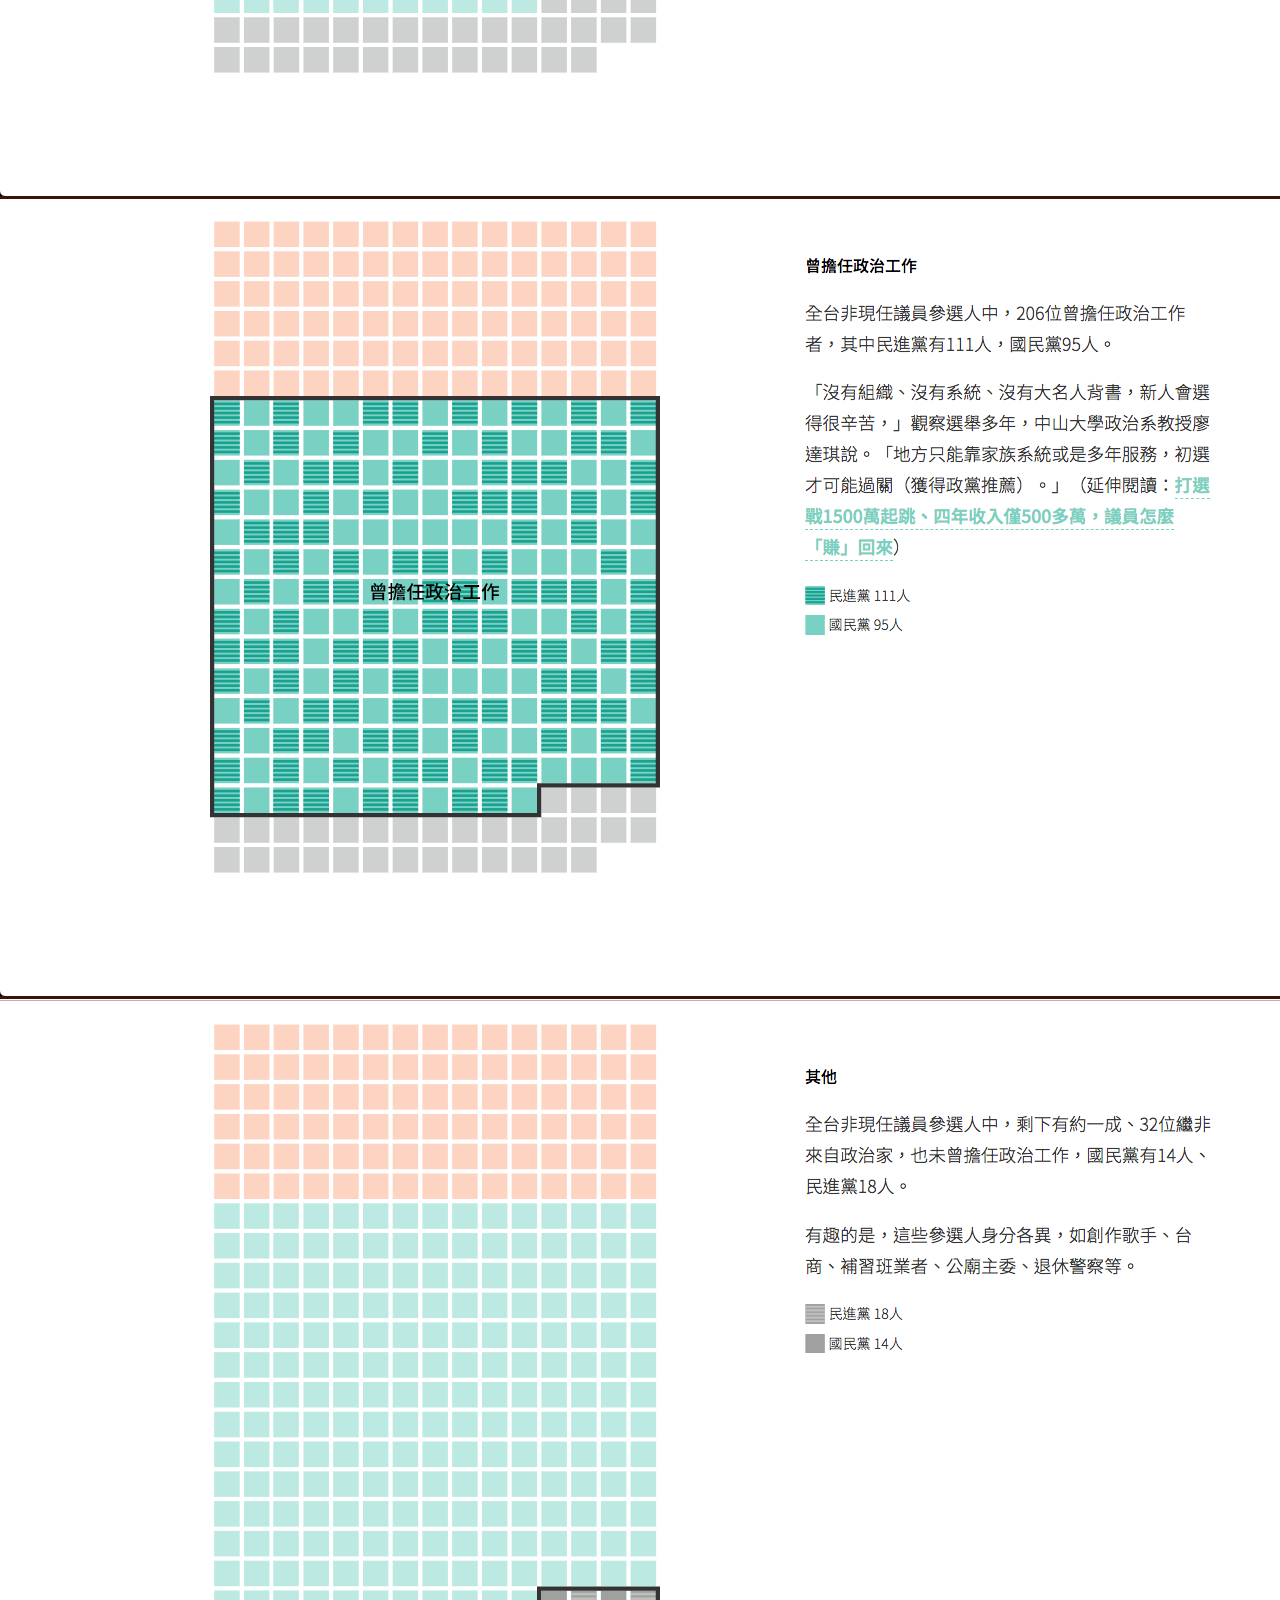
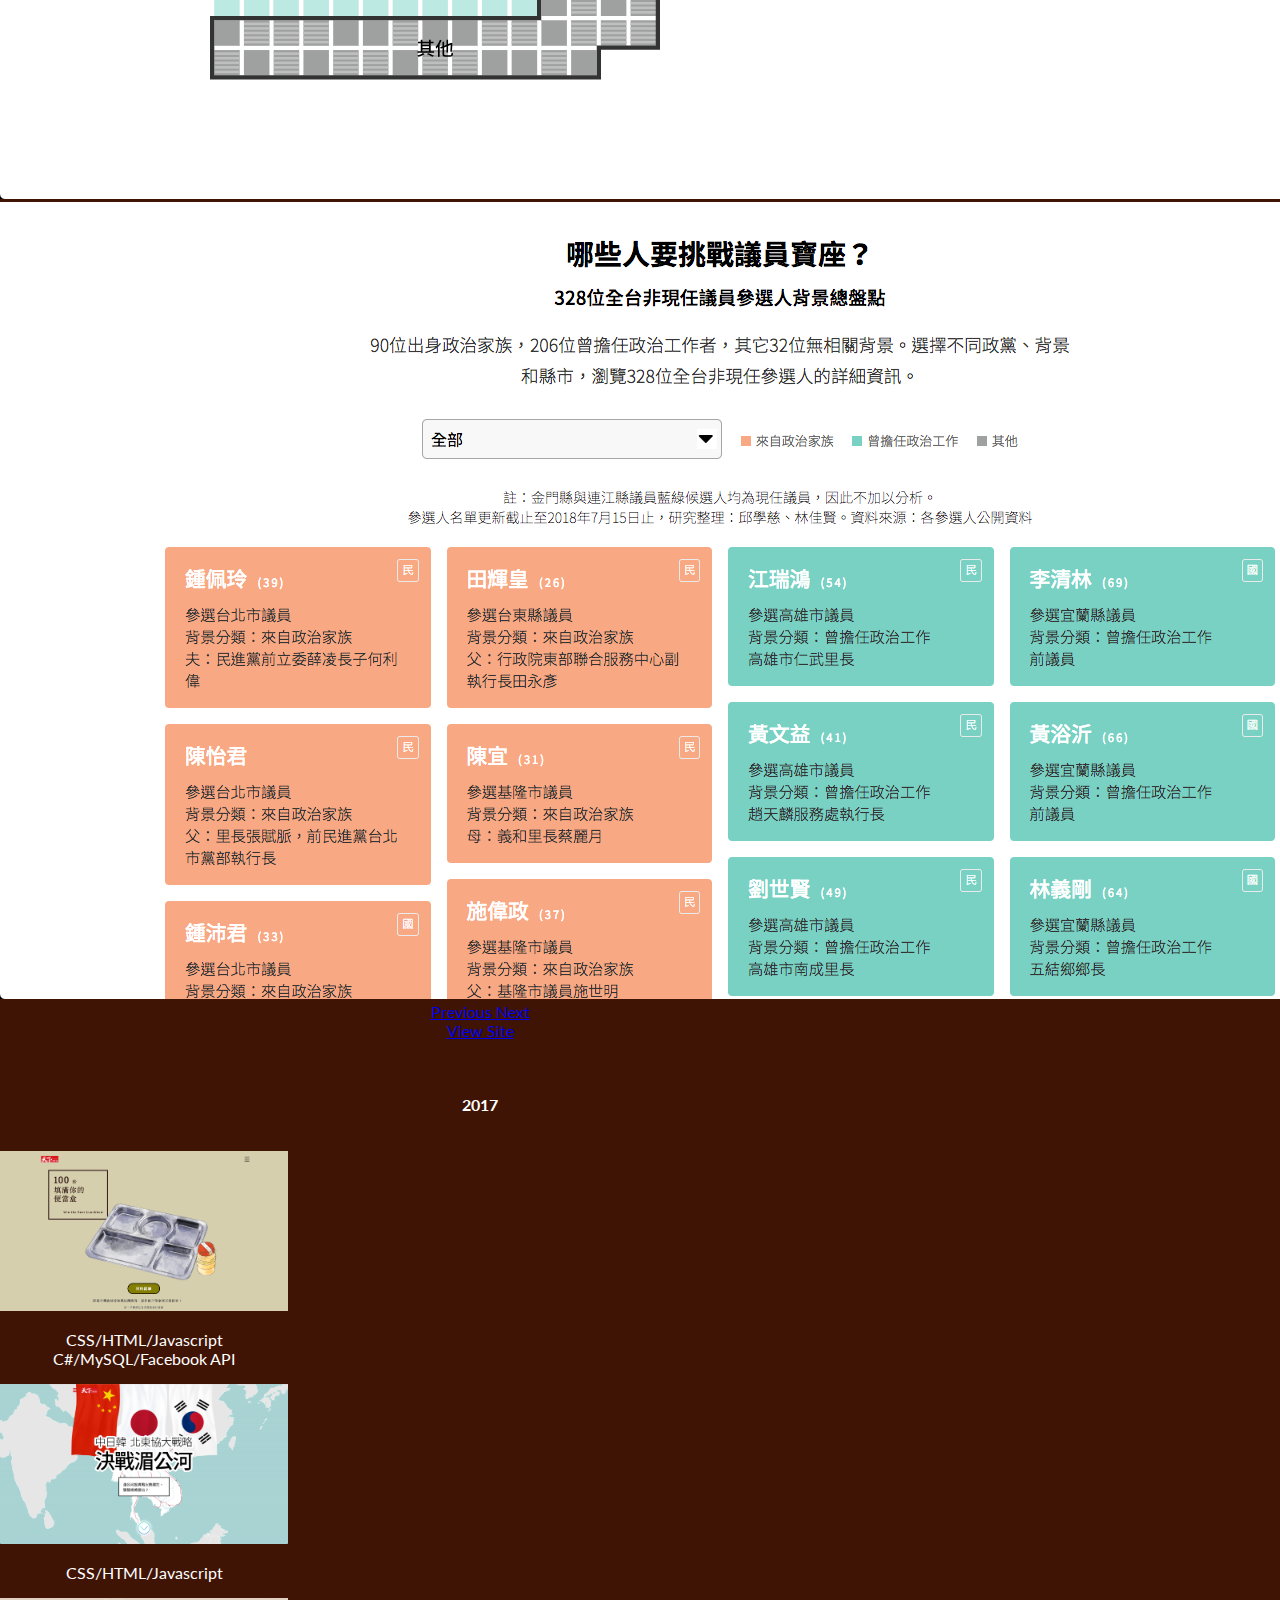
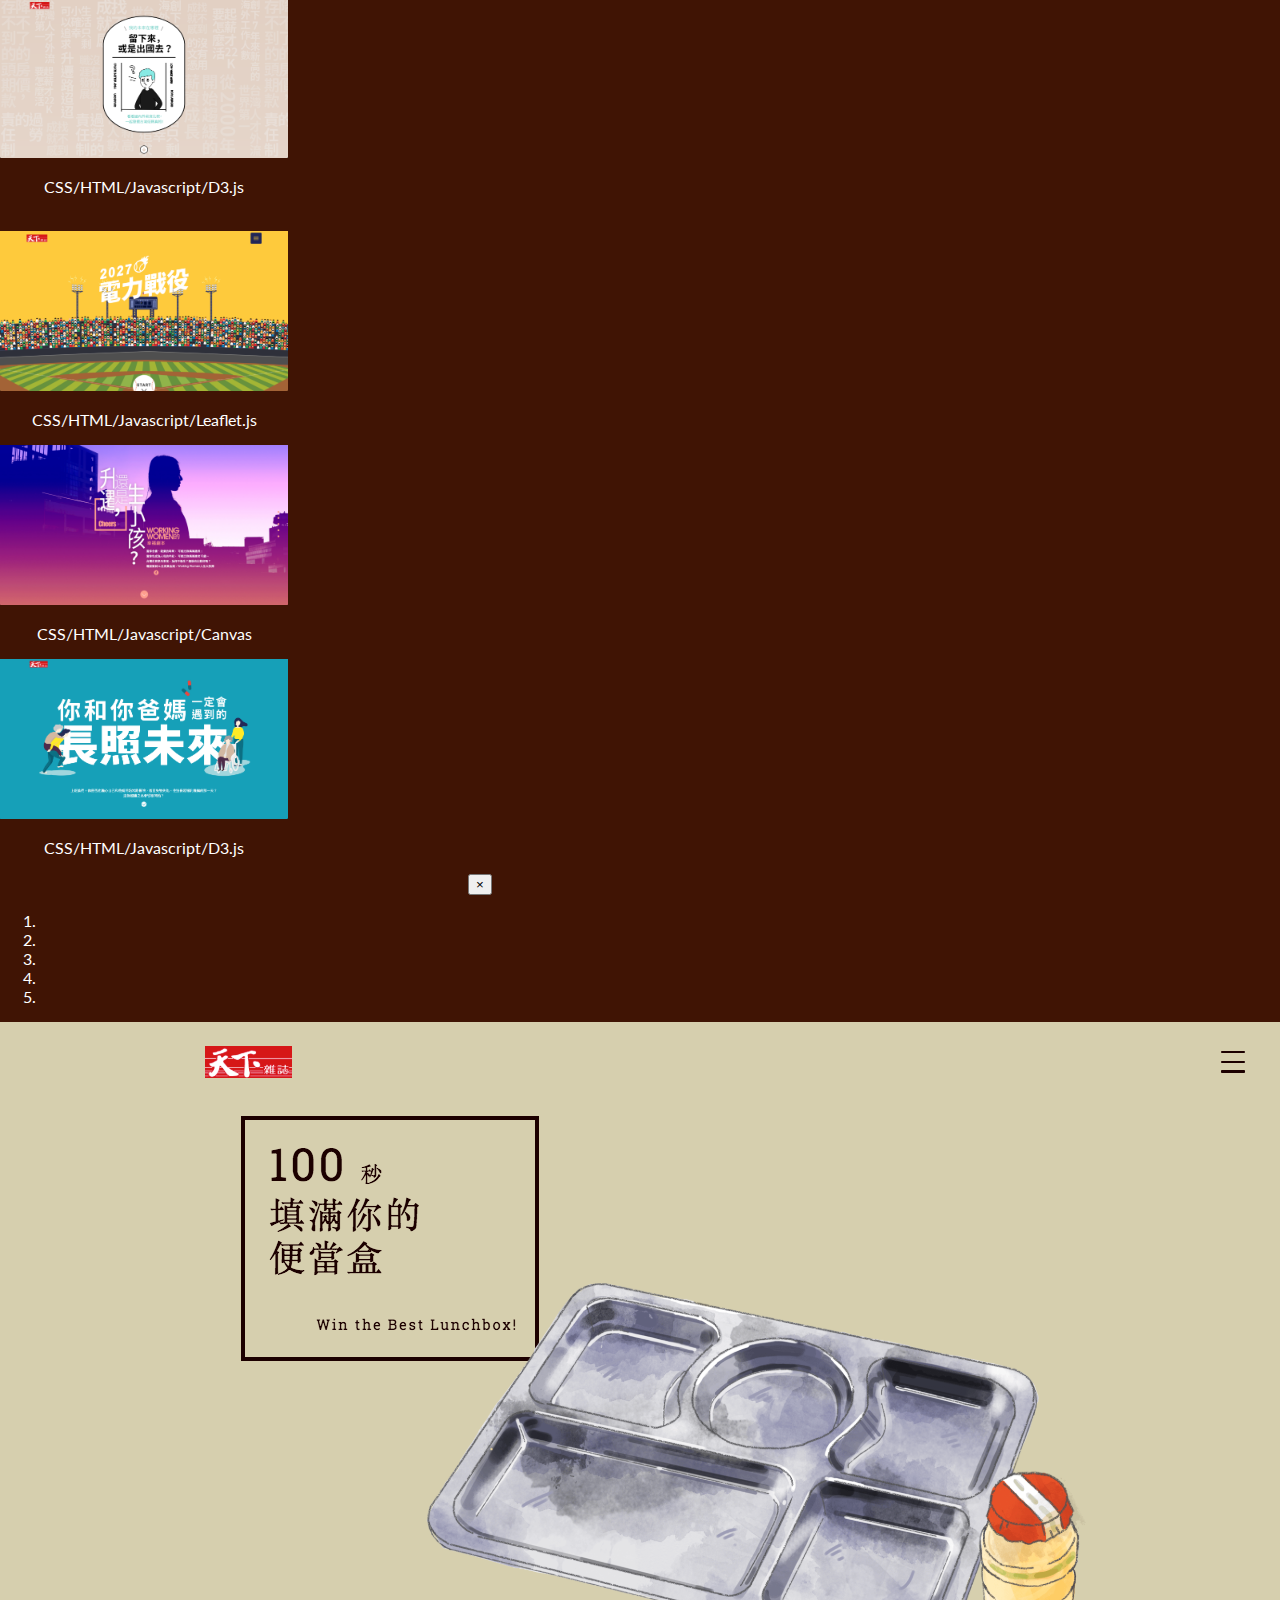
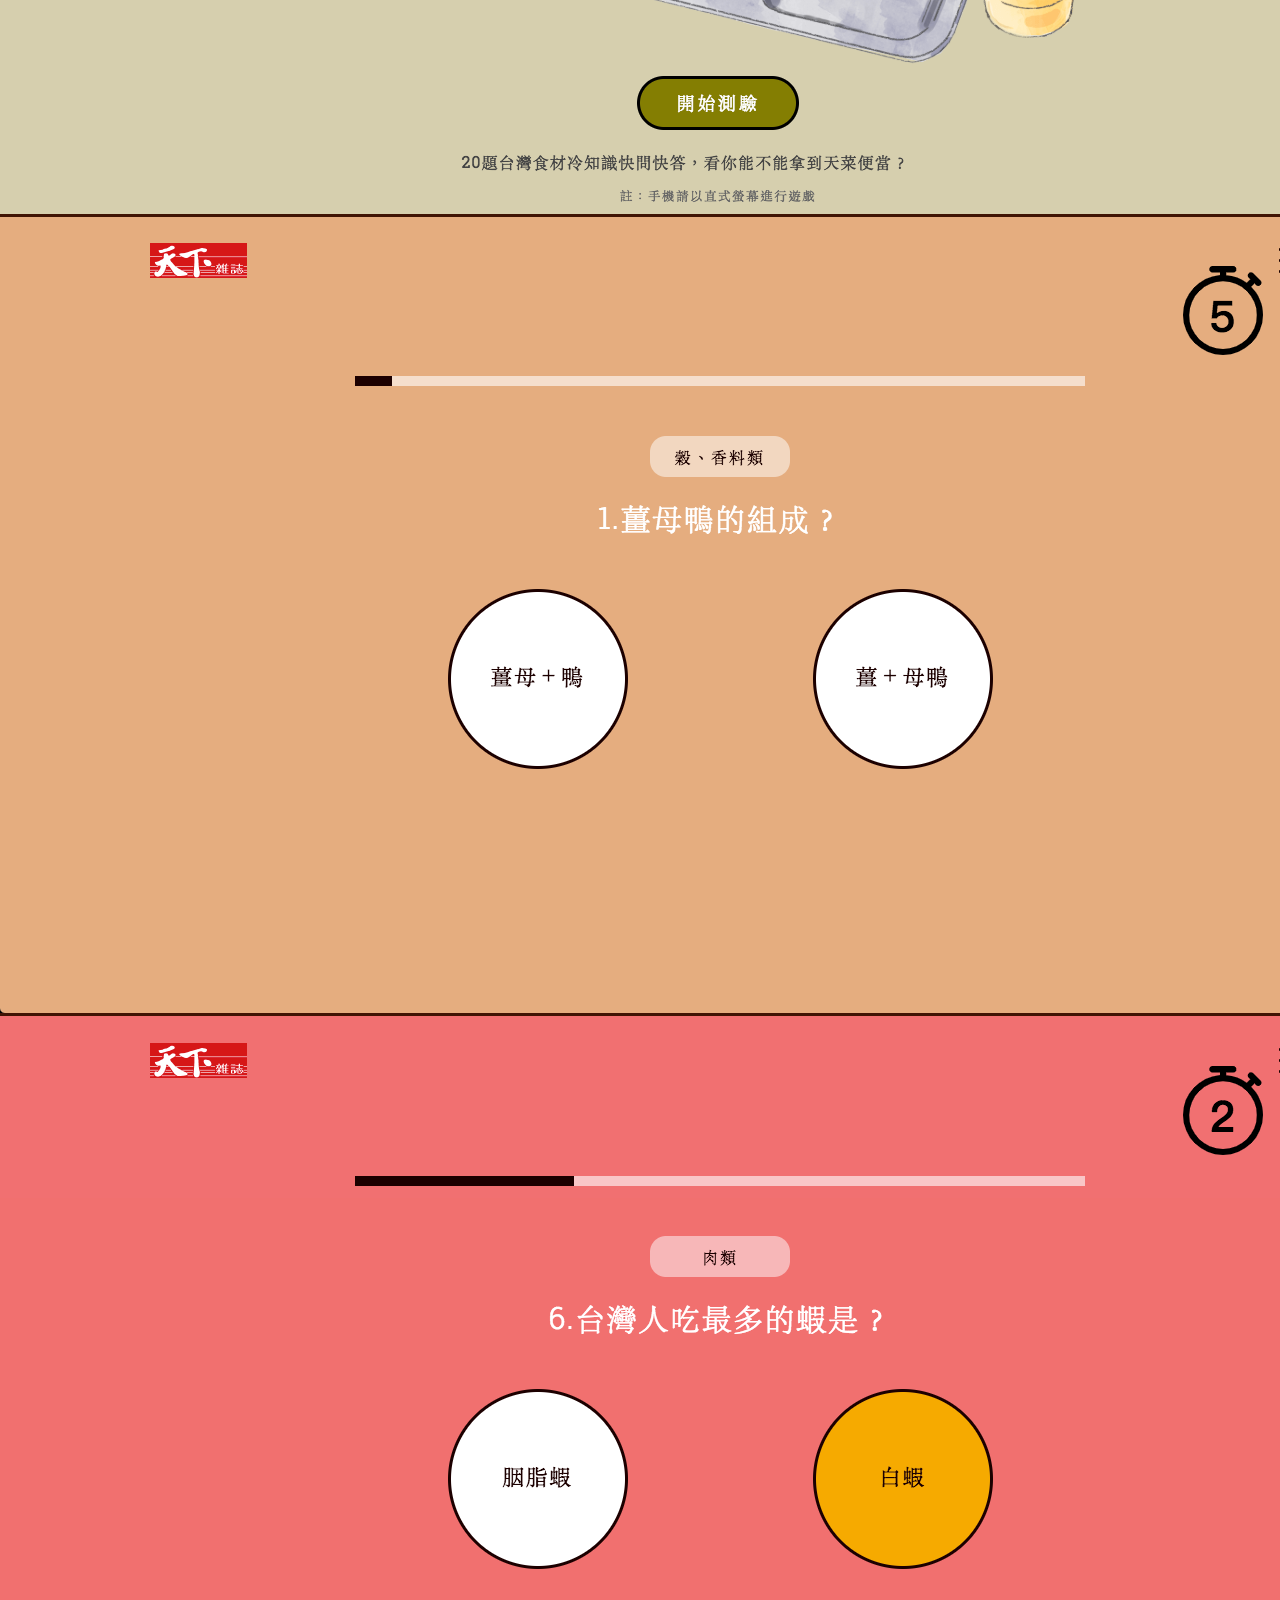
==== commit 80bca533: "update progress" ====
--- a/index.html
+++ b/index.html
@@ -7,10 +7,11 @@
     <link rel="preconnect" href="https://fonts.googleapis.com">
 <link rel="preconnect" href="https://fonts.gstatic.com" crossorigin>
 <link href="https://fonts.googleapis.com/css2?family=Lato:ital,wght@0,100;0,300;0,400;0,700;0,900;1,100;1,300;1,400;1,700;1,900&display=swap" rel="stylesheet">
-<link rel="preconnect" href="https://fonts.gstatic.com" crossorigin>
 <link href="https://fonts.googleapis.com/css2?family=Knewave&display=swap" rel="stylesheet">
-<link href="https://cdn.jsdelivr.net/npm/bootstrap@5.1.3/dist/css/bootstrap.min.css" rel="stylesheet" integrity="sha384-1BmE4kWBq78iYhFldvKuhfTAU6auU8tT94WrHftjDbrCEXSU1oBoqyl2QvZ6jIW3" crossorigin="anonymous">
-  </head>
+<link href="https://cdn.jsdelivr.net/npm/bootstrap@5.0.2/dist/css/bootstrap.min.css" rel="stylesheet" integrity="sha384-EVSTQN3/azprG1Anm3QDgpJLIm9Nao0Yz1ztcQTwFspd3yD65VohhpuuCOmLASjC" crossorigin="anonymous">
+<link href="css/jquery.roadmap.min.css" rel="stylesheet">  
+<title>Jessica Liu's Portfolio</title>
+</head>
   <body>
     <header class="header">
                 <nav class="navbar navbar-expand-lg fixed-top navbar-light bg-light">
@@ -51,79 +52,82 @@
                 </p>
                 <div class="skill">
                     <p>My skills are ...</p>
-                <h5 class="headingLeft">User Experience</h5>
-                <ul>
+                
+                <ul class="skillrings">
+                    <li><h5 class="headingLeft">User Experience</h5></li>
                     <li>
                         <svg class="progress-ring" height="60" width="60"> 
-                            <text x="20" y="35" style="font-size: 10px;" fill="black">85%</text>
-                           <circle id="circle1" class="progress-ring__circle" stroke-width="11" stroke="#7cf5f8"  fill="transparent" r="20" cx="30" cy="30"/>
-                            <circle id="circle1_2"class="bg__circle" stroke-width="10"  fill="transparent" stroke="#62ced1" r="20" cx="30" cy="30" style="fill-opacity: .25;"/>
-                            <use xlink:href="#circle1"/>
+                            <text x="20" y="35" style="font-size: 10px;" fill="black">30%</text>
+                           <circle id="circle_1" class="progress-ring__circle" stroke-width="11" stroke="#F2B705"  fill="transparent" transform="rotate(-90 30 30)" r="20" cx="30" cy="30"/>
+                            <circle id="circle_1_2"class="bg__circle" stroke-width="10"  fill="transparent" stroke="#401404" r="20" cx="30" cy="30" style="fill-opacity: .25;"/>
+                            <use xlink:href="#circle_1"/>
                         </svg>
                         User Research</li>
                     </li>
                     <li>
                         <svg class="progress-ring" height="60" width="60"> 
-                            <text x="20" y="35" style="font-size: 10px;" fill="black">85%</text>
-                           <circle id="circle1" class="progress-ring__circle" stroke-width="11" stroke="#7cf5f8"  fill="transparent" r="20" cx="30" cy="30"/>
-                            <circle id="circle1_2"class="bg__circle" stroke-width="10"  fill="transparent" stroke="#62ced1" r="20" cx="30" cy="30" style="fill-opacity: .25;"/>
-                            <use xlink:href="#circle1"/>
+                            <text x="20" y="35" style="font-size: 10px;" fill="black">30%</text>
+                           <circle id="circle_2" class="progress-ring__circle" stroke-width="11" stroke="#F2B705"  fill="transparent" transform="rotate(-90 30 30)" r="20" cx="30" cy="30"/>
+                            <circle id="circle_2_2"class="bg__circle" stroke-width="10"  fill="transparent" stroke="#401404" r="20" cx="30" cy="30" style="fill-opacity: .25;"/>
+                            <use xlink:href="#circle_2"/>
                         </svg>
-                        USER EMPATHY</li>
+                        User Empathy</li>
                     </li>
                     <li>
                         <svg class="progress-ring" height="60" width="60"> 
-                            <text x="20" y="35" style="font-size: 10px;" fill="black">85%</text>
-                           <circle id="circle1" class="progress-ring__circle" stroke-width="11" stroke="#7cf5f8"  fill="transparent" r="20" cx="30" cy="30"/>
-                            <circle id="circle1_2"class="bg__circle" stroke-width="10"  fill="transparent" stroke="#62ced1" r="20" cx="30" cy="30" style="fill-opacity: .25;"/>
-                            <use xlink:href="#circle1"/>
+                            <text x="20" y="35" style="font-size: 10px;" fill="black">75%</text>
+                           <circle id="circle_3" class="progress-ring__circle" stroke-width="11" stroke="#F2B705"  fill="transparent" transform="rotate(-90 30 30)" r="20" cx="30" cy="30"/>
+                            <circle id="circle_3_2"class="bg__circle" stroke-width="10"  fill="transparent" stroke="#401404" r="20" cx="30" cy="30" style="fill-opacity: .25;"/>
+                            <use xlink:href="#circle_3"/>
                         </svg>
                         Usability Testing</li>
                     </li>
                 </ul>
-                <h5 class="headingLeft">UI Prototyping</h5>
-                    <ul class="skillList">
+                    <ul class="skillrings">
+                        <li>
+                                <h5 class="headingLeft">UI Prototyping</h5>
+                        </li>
                         <li>
                             <svg class="progress-ring" height="60" width="60">
-                                    <text x="20" y="35" style="font-size: 10px;" fill="black">70%</text>
-                                    <circle id="circle10" class="progress-ring__circle" stroke-width="11" stroke="#7cf5f8" fill="transparent" r="20" cx="30" cy="30"/>
-                                    <circle class="bg__circle" stroke-width="10" stroke="#62ced1" fill="transparent" r="20" cx="30" cy="30" style="fill-opacity: .25;"/>
+                                    <text x="20" y="35" style="font-size: 10px;" fill="black">80%</text>
+                                    <circle id="circle10" class="progress-ring__circle" stroke-width="11" stroke="#F2B705" fill="transparent" transform="rotate(-90 30 30)" r="20" cx="30" cy="30"/>
+                                    <circle class="bg__circle" stroke-width="10" stroke="#401404" fill="transparent" r="20" cx="30" cy="30" style="fill-opacity: .25;"/>
                                     <use xlink:href="#circle10"/>
                             </svg>
                             Photoshop</li>
                         <li>
                                 <svg class="progress-ring" height="60" width="60">
                                     <text x="20" y="35" style="font-size: 10px;" fill="black">50%</text>
-                                    <circle id="circle11" class="progress-ring__circle" stroke-width="11" stroke="#7cf5f8" fill="transparent" r="20" cx="30" cy="30"/>
-                                    <circle class="bg__circle" stroke-width="10" stroke="#62ced1" fill="transparent" r="20" cx="30" cy="30" style="fill-opacity: .25;"/>
+                                    <circle id="circle11" class="progress-ring__circle" stroke-width="11" stroke="#F2B705" fill="transparent" transform="rotate(-90 30 30)" r="20" cx="30" cy="30"/>
+                                    <circle class="bg__circle" stroke-width="10" stroke="#401404" fill="transparent" r="20" cx="30" cy="30" style="fill-opacity: .25;"/>
                                     <use xlink:href="#circle11"/>
                                 </svg>
                             Illustrator</li>
                         <li>
                                 <svg class="progress-ring" height="60" width="60">
-                                    <text x="20" y="35" style="font-size: 10px;" fill="black">40%</text>
-                                    <circle id="circle12" class="progress-ring__circle" stroke-width="11" stroke="#7cf5f8" fill="transparent" r="20" cx="30" cy="30"/>
-                                    <circle class="bg__circle" stroke-width="10" stroke="#62ced1" fill="transparent" r="20" cx="30" cy="30" style="fill-opacity: .25;"/>
+                                    <text x="20" y="35" style="font-size: 10px;" fill="black">60%</text>
+                                    <circle id="circle12" class="progress-ring__circle" stroke-width="11" stroke="#F2B705" fill="transparent" transform="rotate(-90 30 30)" r="20" cx="30" cy="30"/>
+                                    <circle class="bg__circle" stroke-width="10" stroke="#401404" fill="transparent" r="20" cx="30" cy="30" style="fill-opacity: .25;"/>
                                     <use xlink:href="#circle12"/>
                                 </svg>
-                            Figma</li>
-                        <li>                   
+                            Figma</li>                
                     </ul>  
-                <h5 class="headingLeft">UI Development</h5>
-                <ul class="skillList">
+                
+                <ul class="skillrings">
+                    <li><h5 class="headingLeft">UI Development</h5></li>
                     <li>
                         <svg class="progress-ring" height="60" width="60"> 
                             <text x="20" y="35" style="font-size: 10px;" fill="black">85%</text>
-                           <circle id="circle1" class="progress-ring__circle" stroke-width="11" stroke="#7cf5f8"  fill="transparent" r="20" cx="30" cy="30"/>
-                            <circle id="circle1_2"class="bg__circle" stroke-width="10"  fill="transparent" stroke="#62ced1" r="20" cx="30" cy="30" style="fill-opacity: .25;"/>
+                           <circle id="circle1" class="progress-ring__circle" stroke-width="11" stroke="#F2B705"  fill="transparent" transform="rotate(-90 30 30)" r="20" cx="30" cy="30"/>
+                            <circle id="circle1_2"class="bg__circle" stroke-width="10"  fill="transparent" stroke="#401404" r="20" cx="30" cy="30" style="fill-opacity: .25;"/>
                             <use xlink:href="#circle1"/>
                         </svg>
                         CSS</li>
                     <li>
                         <svg class="progress-ring" height="60" width="60">
                             <text x="20" y="35" style="font-size: 10px;" fill="black">90%</text>
-                            <circle id="circle2" class="progress-ring__circle" stroke-width="11" stroke="#7cf5f8" fill="transparent" r="20" cx="30" cy="30"/>
-                            <circle class="bg__circle" stroke-width="10" stroke="#62ced1" fill="transparent" r="20" cx="30" cy="30" style="fill-opacity: .25;"/>
+                            <circle id="circle2" class="progress-ring__circle" stroke-width="11" stroke="#F2B705" fill="transparent" transform="rotate(-90 30 30)" r="20" cx="30" cy="30"/>
+                            <circle class="bg__circle" stroke-width="10" stroke="#401404" fill="transparent" r="20" cx="30" cy="30" style="fill-opacity: .25;"/>
                             <use xlink:href="#circle2"/>
                         </svg>
                         HTML
@@ -131,59 +135,55 @@
                     <li>
                         <svg class="progress-ring" height="60" width="60">
                             <text x="20" y="35" style="font-size: 10px;" fill="black">70%</text>
-                            <circle id="circle3" class="progress-ring__circle" stroke-width="11" stroke="#7cf5f8" fill="transparent" r="20" cx="30" cy="30"/>
-                            <circle class="bg__circle" stroke-width="10" stroke="#62ced1" fill="transparent" r="20" cx="30" cy="30" style="fill-opacity: .25;"/>
+                            <circle id="circle3" class="progress-ring__circle" stroke-width="11" stroke="#F2B705" fill="transparent" transform="rotate(-90 30 30)" r="20" cx="30" cy="30"/>
+                            <circle class="bg__circle" stroke-width="10" stroke="#401404" fill="transparent" r="20" cx="30" cy="30" style="fill-opacity: .25;"/>
                             <use xlink:href="#circle3"/>
                         </svg>
                         Javascript
                     </li>
-                </ul>
-                <h5 class="headingLeft">Framework</h5>
-                    <ul class="skillList">
+                </ul>            
+                    <ul class="skillrings">
+                        <li><h5 class="headingLeft">Framework</h5></li>
                         <li>
                             <svg class="progress-ring" height="60" width="60">
                                     <text x="20" y="35" style="font-size: 10px;" fill="black">50%</text>
-                                    <circle id="circle4" class="progress-ring__circle" stroke-width="11" stroke="#7cf5f8" fill="transparent" r="20" cx="30" cy="30"/>
-                                    <circle class="bg__circle" stroke-width="10" stroke="#62ced1" fill="transparent" r="20" cx="30" cy="30" style="fill-opacity: .25;"/>
+                                    <circle id="circle4" class="progress-ring__circle" stroke-width="11" stroke="#F2B705" fill="transparent" transform="rotate(-90 30 30)" r="20" cx="30" cy="30"/>
+                                    <circle class="bg__circle" stroke-width="10" stroke="#401404" fill="transparent" r="20" cx="30" cy="30" style="fill-opacity: .25;"/>
                                     <use xlink:href="#circle4"/>
                             </svg>
                             Bootstrap</li>
                         <li>
                                 <svg class="progress-ring" height="60" width="60">
                                         <text x="20" y="35" style="font-size: 10px;" fill="black">80%</text>
-                                    <circle id="circle5" class="progress-ring__circle" stroke-width="11" stroke="#7cf5f8" fill="transparent" r="20" cx="30" cy="30"/>
-                                    <circle class="bg__circle" stroke-width="10" stroke="#62ced1" fill="transparent" r="20" cx="30" cy="30" style="fill-opacity: .25;"/>
+                                    <circle id="circle5" class="progress-ring__circle" stroke-width="11" stroke="#F2B705" fill="transparent"transform="rotate(-90 30 30)"  r="20" cx="30" cy="30"/>
+                                    <circle class="bg__circle" stroke-width="10" stroke="#401404" fill="transparent" r="20" cx="30" cy="30" style="fill-opacity: .25;"/>
                                     <use xlink:href="#circle5"/>
                                 </svg>
                             JQuery</li>
                         <li>
                                 <svg class="progress-ring" height="60" width="60">
                                         <text x="20" y="35" style="font-size: 10px;" fill="black">30%</text>
-                                        <circle id="circle6" class="progress-ring__circle" stroke-width="11" stroke="#7cf5f8" fill="transparent" r="20" cx="30" cy="30"/>
-                                        <circle class="bg__circle" stroke-width="10" stroke="#62ced1" fill="transparent" r="20" cx="30" cy="30" style="fill-opacity: .25;"/>
+                                        <circle id="circle6" class="progress-ring__circle" stroke-width="11" stroke="#F2B705" fill="transparent" transform="rotate(-90 30 30)" r="20" cx="30" cy="30"/>
+                                        <circle class="bg__circle" stroke-width="10" stroke="#401404" fill="transparent" r="20" cx="30" cy="30" style="fill-opacity: .25;"/>
                                         <use xlink:href="#circle6"/>
                                 </svg>
                             React JS
                         </li>
                     </ul>
-                
-                <h5 class="headingLeft">Tools</h5>
-                    <ul class="skillList">
+                    <ul class="skillrings">
+                        <li>
+                            <h5 class="headingLeft">Tools</h5>
+                        </li>
                     <li>
                         <svg class="progress-ring" height="60" width="60">
                                 <text x="20" y="35" style="font-size: 10px;" fill="black">40%</text>
-                                <circle id="circle14" class="progress-ring__circle" stroke-width="10" stroke="#7cf5f8" fill="transparent" r="20" cx="30" cy="30"/>
-                                <circle class="bg__circle" stroke-width="11" stroke="#62ced1" fill="transparent" r="20" cx="30" cy="30" style="fill-opacity: .25;"/>
+                                <circle id="circle14" class="progress-ring__circle" stroke-width="11" stroke="#F2B705" fill="transparent" transform="rotate(-90 30 30)" r="20" cx="30" cy="30"/>
+                                <circle class="bg__circle" stroke-width="11" stroke="#401404" fill="transparent" r="20" cx="30" cy="30" style="fill-opacity: .25;"/>
                                 <use xlink:href="#circle14"/>
                         </svg>
                         Git</li>
                     </ul>
             </div>
-                <ul class="socialmedia">
-                    <li>LinkedIn</li>
-                    <li>Email</li>
-                </ul>
-            
         </div>
     </section>
     
@@ -194,37 +194,696 @@
         <div>
             <div>
                 <h2>UX/UI</h2>
+                <h4>2021-2022</h4>
                 <ul class="worklist">
                         <li>
-                                <img src="asset/photo-1564630322990-4a9e93d13946.jpeg">
-                            <h2>project name</h2>
+                            <img src="asset/photo-1564630322990-4a9e93d13946.jpeg">
+                            <h4>The Non-Profit Organization
+                                 Website Redesign</h4>
                         </li>
                         <li>
-                            <img src="asset/photo-1564630322990-4a9e93d13946.jpeg">
-                            <h2>project name</h2>
-                        </li>
-                        <li>
-                            <img src="asset/photo-1564630322990-4a9e93d13946.jpeg">
-                            <h2>project name</h2>
+                            <img src="asset/edgovRedesign.png">
+                            <h4>The Government Agency 
+                                Website Redesign</h4>
+                                <a href="/caseStudy1.html">Go</a>
                         </li>
                 </ul>
             </div>
-            <div>
+            <div class="frontendworklist container-fluid">
                 <h2>Front-end</h2>
-                <ul class="worklist">
-                    <li>
-                        <img src="asset/photo-1564630322990-4a9e93d13946.jpeg">
-                    <h2>project name</h2>
-                    </li>
-                    <li>
-                        <img src="asset/photo-1564630322990-4a9e93d13946.jpeg">
-                        <h2>project name</h2>
-                    </li>
-                    <li>
-                        <img src="asset/photo-1564630322990-4a9e93d13946.jpeg">
-                        <h2>project name</h2>
-                    </li>
-                </ul>
+                <h4 class="headingYear">2019-2018</h4>
+                <div class="row">
+                    <div class="col-sm">
+                        <div class="card" style="width: 18rem; cursor: pointer;" data-bs-toggle="modal" data-bs-target="#exampleModal">
+                                <img class="bd-placeholder-img card-img-top" width="100%" height="160" src="assets/2019/00.png" />
+                            <div class="card-body">
+                                <p class="card-text">React.js/Node.js</p>
+                            </div>
+                        </div>
+                    </div>
+                    <div class="col-sm">
+                            <div class="card" style="width: 18rem; cursor: pointer;" data-bs-toggle="modal" data-bs-target="#work002018">
+                                <img class="bd-placeholder-img card-img-top" width="100%" height="160" src="assets/2018/00nowater/00.png" />
+                                <div class="card-body">
+                                    <p class="card-text">CSS/HTML/Javascript</p>
+                                </div>
+                            </div>
+                        </div>
+                        <div class="col-sm">
+                            <div class="card" style="width: 18rem; cursor: pointer;" data-bs-toggle="modal" data-bs-target="#work012018">
+                                <img class="bd-placeholder-img card-img-top" width="100%" height="160" src="assets/2018/01election/01.png" />
+                                <div class="card-body">
+                                    <p class="card-text">CSS/HTML/Javascript</p>
+                                </div>
+                            </div>
+                        </div>
+                </div>
+                <!-- 2019 Modal -->
+                <div class="modal fade" id="exampleModal" tabindex="-1" role="dialog" aria-labelledby="exampleModalLabel" aria-hidden="true">
+                    <div class="modal-dialog" role="document">
+                        <div class="modal-content">
+                            <div class="modal-body">
+                                    <button type="button" class="close" data-bs-dismiss="modal" aria-label="Close">
+                                            <span aria-hidden="true">&times;</span>
+                                        </button>
+                                    <div id="carouselIndicators2019" class="carousel slide" data-ride="carousel">
+                                            <ol class="carousel-indicators">
+                                            <li data-target="#carouselIndicators2019" data-slide-to="0" class="active"></li>
+                                            </ol>
+                                            <div class="carousel-inner">
+                                                <div class="carousel-item active">
+                                                    <img src="./assets/2019/00.png" class="d-block w-100" alt="img">
+                                                </div>
+                                            </div>
+                                            <a class="carousel-control-prev" href="#carouselIndicators2019" role="button" data-slide="prev">
+                                            <span class="carousel-control-prev-icon" aria-hidden="true"></span>
+                                            <span class="sr-only">Previous</span>
+                                            </a>
+                                            <a class="carousel-control-next" href="#carouselIndicators2019" role="button" data-slide="next">
+                                            <span class="carousel-control-next-icon" aria-hidden="true"></span>
+                                            <span class="sr-only">Next</span>
+                                            </a>
+                                    </div>
+                                    <div class="card-info-text">
+                                    <a href="https://github.com/dgaitsgo/info-vis-volkswagen" target="_blank" class="btn btn-primary">View Site</a>
+                                   
+                                </div>
+                            </div>
+                        </div>
+                    </div>
+                </div>           
+                <!-- 2018 Modal -->
+                <div class="modal fade" id="work002018" tabindex="-1" role="dialog" aria-labelledby="exampleModalLabel" aria-hidden="true">
+                        <div class="modal-dialog" role="document">
+                            <div class="modal-content">
+                                <div class="modal-body">
+                                        <button type="button" class="close" data-bs-dismiss="modal" aria-label="Close">
+                                                <span aria-hidden="true">&times;</span>
+                                            </button>
+                                        <div id="carouselExampleIndicators" class="carousel slide" data-ride="carousel">
+                                                <ol class="carousel-indicators">
+                                                <li data-target="#carouselExampleIndicators" data-slide-to="0" class="active"></li>
+                                                <li data-target="#carouselExampleIndicators" data-slide-to="1"></li>
+                                                <li data-target="#carouselExampleIndicators" data-slide-to="2"></li>
+                                                <li data-target="#carouselExampleIndicators" data-slide-to="3"></li>
+                                                </ol>
+                                                <div class="carousel-inner">
+                                                    <div class="carousel-item active">
+                                                        <img src="./assets/2018/00nowater/00.png" class="d-block w-100" alt="img">
+                                                    </div>
+                                                    <div class="carousel-item">
+                                                        <img src="./assets/2018/00nowater/01.png" class="d-block w-100" alt="img">
+                                                    </div>
+                                                    <div class="carousel-item">
+                                                        <img src="./assets/2018/00nowater/02.png" class="d-block w-100" alt="img">
+                                                    </div>
+                                                    <div class="carousel-item">
+                                                        <img src="./assets/2018/00nowater/03.png" class="d-block w-100" alt="img">
+                                                    </div>
+                                                </div>
+                                                <a class="carousel-control-prev" href="#carouselExampleIndicators" role="button" data-slide="prev">
+                                                <span class="carousel-control-prev-icon" aria-hidden="true"></span>
+                                                <span class="sr-only">Previous</span>
+                                                </a>
+                                                <a class="carousel-control-next" href="#carouselExampleIndicators" role="button" data-slide="next">
+                                                <span class="carousel-control-next-icon" aria-hidden="true"></span>
+                                                <span class="sr-only">Next</span>
+                                                </a>
+                                        </div>
+                                        <div class="card-info-text">
+                                        <a href="https://topic.cw.com.tw/2018watershed/story.html" target="_blank" class="btn btn-primary">View Site</a>
+                                    </div>
+                                </div>
+                            </div>
+                        </div>
+                </div>
+                <div class="modal fade" id="work012018" tabindex="-1" role="dialog" aria-labelledby="exampleModalLabel" aria-hidden="true">
+                            <div class="modal-dialog" role="document">
+                                <div class="modal-content">
+                                    <div class="modal-body">
+                                            <button type="button" class="close" data-bs-dismiss="modal" aria-label="Close">
+                                                    <span aria-hidden="true">&times;</span>
+                                                </button>
+                                            <div id="carouselIndicators012018" class="carousel slide" data-ride="carousel">
+                                                    <ol class="carousel-indicators">
+                                                    <li data-target="#carouselIndicators012018" data-slide-to="0" class="active"></li>
+                                                    <li data-target="#carouselIndicators012018" data-slide-to="1"></li>
+                                                    <li data-target="#carouselIndicators012018" data-slide-to="2"></li>
+                                                    <li data-target="#carouselIndicators012018" data-slide-to="3"></li>
+                                                    <li data-target="#carouselIndicators012018" data-slide-to="4"></li>
+                                                    </ol>
+                                                    <div class="carousel-inner">
+                                                        <div class="carousel-item active">
+                                                            <img src="./assets/2018/01election/01.png" class="d-block w-100" alt="img">
+                                                        </div>
+                                                        <div class="carousel-item">
+                                                            <img src="./assets/2018/01election/02.png" class="d-block w-100" alt="img">
+                                                        </div>
+                                                        <div class="carousel-item">
+                                                            <img src="./assets/2018/01election/03.png" class="d-block w-100" alt="img">
+                                                        </div>
+                                                        <div class="carousel-item">
+                                                            <img src="./assets/2018/01election/04.png" class="d-block w-100" alt="img">
+                                                        </div>
+                                                        <div class="carousel-item">
+                                                            <img src="./assets/2018/01election/05.png" class="d-block w-100" alt="img">
+                                                        </div>
+                                                    </div>
+                                                    <a class="carousel-control-prev" href="#carouselIndicators012018" role="button" data-slide="prev">
+                                                    <span class="carousel-control-prev-icon" aria-hidden="true"></span>
+                                                    <span class="sr-only">Previous</span>
+                                                    </a>
+                                                    <a class="carousel-control-next" href="#carouselIndicators012018" role="button" data-slide="next">
+                                                    <span class="carousel-control-next-icon" aria-hidden="true"></span>
+                                                    <span class="sr-only">Next</span>
+                                                    </a>
+                                            </div>
+                                            <div class="card-info-text">
+                                            <a href="https://topic.cw.com.tw/politicaldynasty2018/" target="_blank" class="btn btn-primary">View Site</a>
+                                        </div>
+                                        </div>
+                                </div>
+                            </div>
+                </div>
+                <br />
+                <h4 class="headingYear">2017</h4>
+                <div class="row">
+                        <div class="col-sm">
+                                <div class="card" style="width: 18rem; cursor: pointer;" data-bs-toggle="modal" data-bs-target="#work002017">
+                                    <img class="bd-placeholder-img card-img-top" width="100%" height="160" src="assets/2017/00bendo/00.png" />
+                                    <div class="card-body">
+                                        <p class="card-text">CSS/HTML/Javascript<br/>C#/MySQL/Facebook API</p>
+                                    </div>
+                                </div>
+                        </div>
+                        <div class="col-sm">
+                                <div class="card" style="width: 18rem; cursor: pointer;" data-bs-toggle="modal" data-bs-target="#work012017">
+                                    <img class="bd-placeholder-img card-img-top" width="100%" height="160" src="assets/2017/01southasia/00.png" />
+                                    <div class="card-body">
+                                        <p class="card-text">CSS/HTML/Javascript</p>
+                                        </div>
+                                    </div>
+                        </div>
+                        <div class="col-sm">
+                                <div class="card" style="width: 18rem; cursor: pointer;" data-bs-toggle="modal" data-bs-target="#work022017">
+                                        <img class="bd-placeholder-img card-img-top" width="100%" height="160" src="assets/2017/02outsource/00.png" />
+                                    <div class="card-body">
+                                        <p class="card-text">CSS/HTML/Javascript/D3.js</p>
+                                        </div>
+                                </div>
+                        </div>
+                </div>
+                <br />
+                <div class="row">
+                        <div class="col-sm">
+                                <div class="card" style="width: 18rem; cursor: pointer;" data-bs-toggle="modal" data-bs-target="#work032017">
+                                    <img class="bd-placeholder-img card-img-top" width="100%" height="160" src="assets/2017/03electric/00.png" />
+                                    <div class="card-body">
+                                        <p class="card-text">CSS/HTML/Javascript/Leaflet.js</p>
+                                    </div>
+                                </div>
+                        </div>
+                        <div class="col-sm">
+                                <div class="card" style="width: 18rem; cursor: pointer;"  data-bs-toggle="modal" data-bs-target="#work042017">
+                                    <img class="bd-placeholder-img card-img-top" width="100%" height="160" src="assets/2017/04women/00.png" />
+                                    <div class="card-body">
+                                        <p class="card-text">CSS/HTML/Javascript/Canvas</p>
+                                        </div>
+                                    </div>
+                        </div>
+                        <div class="col-sm">
+                            <div class="card" style="width: 18rem; cursor: pointer;" data-bs-toggle="modal" data-bs-target="#work052017">
+                                <img class="bd-placeholder-img card-img-top" width="100%" height="160" src="assets/2017/05longtermcare/00.png" />
+                                <div class="card-body">
+                                    <p class="card-text">CSS/HTML/Javascript/D3.js</p>
+                                    </div>
+                                </div>
+                    </div>
+                </div>
+                <!-- 2017work-->
+                <div class="modal fade" id="work002017" tabindex="-1" role="dialog" aria-labelledby="exampleModalLabel" aria-hidden="true">
+                        <div class="modal-dialog" role="document">
+                            <div class="modal-content">
+                                <div class="modal-body">
+                                        <button type="button" class="close" data-bs-dismiss="modal" aria-label="Close">
+                                                <span aria-hidden="true">&times;</span>
+                                        </button>
+                                        <div id="carouselIndicators002017" class="carousel slide" data-ride="carousel">
+                                                <ol class="carousel-indicators">
+                                                <li data-target="#carouselIndicators002017" data-slide-to="0" class="active"></li>
+                                                <li data-target="#carouselIndicators002017" data-slide-to="1"></li>
+                                                <li data-target="#carouselIndicators002017" data-slide-to="2"></li>
+                                                <li data-target="#carouselIndicators002017" data-slide-to="3"></li>
+                                                <li data-target="#carouselIndicators002017" data-slide-to="4"></li>
+                                                </ol>
+                                                <div class="carousel-inner">
+                                                    <div class="carousel-item active">
+                                                        <img src="./assets/2017/00bendo/00.png" class="d-block w-100" alt="img">
+                                                    </div>
+                                                    <div class="carousel-item">
+                                                        <img src="./assets/2017/00bendo/01.png" class="d-block w-100" alt="img">
+                                                    </div>
+                                                    <div class="carousel-item">
+                                                        <img src="./assets/2017/00bendo/02.png" class="d-block w-100" alt="img">
+                                                    </div>
+                                                    <div class="carousel-item">
+                                                        <img src="./assets/2017/00bendo/03.png" class="d-block w-100" alt="img">
+                                                    </div>
+                                                    <div class="carousel-item">
+                                                        <img src="./assets/2017/00bendo/04.png" class="d-block w-100" alt="img">
+                                                    </div>
+                                                </div>
+                                                <a class="carousel-control-prev" href="#carouselIndicators002017" role="button" data-slide="prev">
+                                                <span class="carousel-control-prev-icon" aria-hidden="true"></span>
+                                                <span class="sr-only">Previous</span>
+                                                </a>
+                                                <a class="carousel-control-next" href="#carouselIndicators002017" role="button" data-slide="next">
+                                                <span class="carousel-control-next-icon" aria-hidden="true"></span>
+                                                <span class="sr-only">Next</span>
+                                                </a>
+                                        </div>
+                                        <div class="card-info-text">
+                                            <a href="https://topic.cw.com.tw/anniversary/2017/quiz.html" target="_blank" class="btn btn-primary">View Site</a>
+                                        </div>
+                                </div>
+                            </div>
+                        </div>
+                </div>
+                <div class="modal fade" id="work012017" tabindex="-1" role="dialog" aria-labelledby="exampleModalLabel" aria-hidden="true">
+                            <div class="modal-dialog" role="document">
+                                <div class="modal-content">
+                                    <div class="modal-body">
+                                            <button type="button" class="close" data-bs-dismiss="modal" aria-label="Close">
+                                                    <span aria-hidden="true">&times;</span>
+                                                </button>
+                                            <div id="carouselIndicators012017" class="carousel slide" data-ride="carousel">
+                                                    <ol class="carousel-indicators">
+                                                    <li data-target="#carouselIndicators012017" data-slide-to="0" class="active"></li>
+                                                    <li data-target="#carouselIndicators012017" data-slide-to="1"></li>
+                                                    <li data-target="#carouselIndicators012017" data-slide-to="2"></li>
+                                                    <li data-target="#carouselIndicators012017" data-slide-to="3"></li>
+                                                    </ol>
+                                                    <div class="carousel-inner">
+                                                        <div class="carousel-item active">
+                                                            <img src="./assets/2017/01southasia/00.png" class="d-block w-100" alt="img">
+                                                        </div>
+                                                        <div class="carousel-item">
+                                                            <img src="./assets/2017/01southasia/01.png" class="d-block w-100" alt="img">
+                                                        </div>
+                                                        <div class="carousel-item">
+                                                            <img src="./assets/2017/01southasia/02.png" class="d-block w-100" alt="img">
+                                                        </div>
+                                                        <div class="carousel-item">
+                                                            <img src="./assets/2017/01southasia/03.png" class="d-block w-100" alt="img">
+                                                        </div>
+                                                    </div>
+                                                    <a class="carousel-control-prev" href="#carouselIndicators012017" role="button" data-slide="prev">
+                                                    <span class="carousel-control-prev-icon" aria-hidden="true"></span>
+                                                    <span class="sr-only">Previous</span>
+                                                    </a>
+                                                    <a class="carousel-control-next" href="#carouselIndicators012017" role="button" data-slide="next">
+                                                    <span class="carousel-control-next-icon" aria-hidden="true"></span>
+                                                    <span class="sr-only">Next</span>
+                                                    </a>
+                                            </div>
+                                            <div class="card-info-text">
+                                            <a href="https://topic.cw.com.tw/2017Asean/" target="_blank" class="btn btn-primary">View Site</a>
+                                            </div>
+                                    </div>
+                                </div>
+                            </div>
+                </div>
+                <div class="modal fade" id="work022017" tabindex="-1" role="dialog" aria-labelledby="exampleModalLabel" aria-hidden="true">
+                        <div class="modal-dialog" role="document">
+                            <div class="modal-content">
+                                <div class="modal-body">
+                                        <button type="button" class="close" data-bs-dismiss="modal" aria-label="Close">
+                                                <span aria-hidden="true">&times;</span>
+                                            </button>
+                                        <div id="carouselIndicators022017" class="carousel slide" data-ride="carousel">
+                                                <ol class="carousel-indicators">
+                                                <li data-target="#carouselIndicators022017" data-slide-to="0" class="active"></li>
+                                                <li data-target="#carouselIndicators022017" data-slide-to="1"></li>
+                                                <li data-target="#carouselIndicators022017" data-slide-to="2"></li>
+                                                <li data-target="#carouselIndicators022017" data-slide-to="3"></li>
+                                                </ol>
+                                                <div class="carousel-inner">
+                                                    <div class="carousel-item active">
+                                                        <img src="./assets/2017/02outsource/00.png" class="d-block w-100" alt="img">
+                                                    </div>
+                                                    <div class="carousel-item">
+                                                        <img src="./assets/2017/02outsource/01.png" class="d-block w-100" alt="img">
+                                                    </div>
+                                                    <div class="carousel-item">
+                                                        <img src="./assets/2017/02outsource/02.png" class="d-block w-100" alt="img">
+                                                    </div>
+                                                    <div class="carousel-item">
+                                                        <img src="./assets/2017/02outsource/03.png" class="d-block w-100" alt="img">
+                                                    </div>
+                                                </div>
+                                                <a class="carousel-control-prev" href="#carouselIndicators022017" role="button" data-slide="prev">
+                                                <span class="carousel-control-prev-icon" aria-hidden="true"></span>
+                                                <span class="sr-only">Previous</span>
+                                                </a>
+                                                <a class="carousel-control-next" href="#carouselIndicators022017" role="button" data-slide="next">
+                                                <span class="carousel-control-next-icon" aria-hidden="true"></span>
+                                                <span class="sr-only">Next</span>
+                                                </a>
+                                        </div>
+                                        <div class="card-info-text">
+                                        <a href="https://topic.cw.com.tw/underpaid/" target="_blank" class="btn btn-primary">View Site</a>
+                                        </div>
+                                </div>
+                            </div>
+                        </div>
+                </div>
+                <div class="modal fade" id="work032017" tabindex="-1" role="dialog" aria-labelledby="exampleModalLabel" aria-hidden="true">
+                        <div class="modal-dialog" role="document">
+                            <div class="modal-content">
+                                <div class="modal-body">
+                                        <button type="button" class="close" data-bs-dismiss="modal" aria-label="Close">
+                                                <span aria-hidden="true">&times;</span>
+                                            </button>
+                                        <div id="carouselIndicators032017" class="carousel slide" data-ride="carousel">
+                                                <ol class="carousel-indicators">
+                                                <li data-target="#carouselIndicators032017" data-slide-to="0" class="active"></li>
+                                                <li data-target="#carouselIndicators032017" data-slide-to="1"></li>
+                                                <li data-target="#carouselIndicators032017" data-slide-to="2"></li>
+                                                <li data-target="#carouselIndicators032017" data-slide-to="3"></li>
+                                                <li data-target="#carouselIndicators032017" data-slide-to="4"></li>
+                                                <li data-target="#carouselIndicators032017" data-slide-to="5"></li>
+                                                <li data-target="#carouselIndicators032017" data-slide-to="6"></li>
+                                                <li data-target="#carouselIndicators032017" data-slide-to="7"></li>
+                                                </ol>
+                                                <div class="carousel-inner">
+                                                    <div class="carousel-item active">
+                                                        <img src="./assets/2017/03electric/00.png" class="d-block w-100" alt="img">
+                                                    </div>
+                                                    <div class="carousel-item">
+                                                        <img src="./assets/2017/03electric/01.png" class="d-block w-100" alt="img">
+                                                    </div>
+                                                    <div class="carousel-item">
+                                                        <img src="./assets/2017/03electric/02.png" class="d-block w-100" alt="img">
+                                                    </div>
+                                                    <div class="carousel-item">
+                                                        <img src="./assets/2017/03electric/03.png" class="d-block w-100" alt="img">
+                                                    </div>
+                                                    <div class="carousel-item">
+                                                        <img src="./assets/2017/03electric/04.png" class="d-block w-100" alt="img">
+                                                    </div>
+                                                    <div class="carousel-item">
+                                                        <img src="./assets/2017/03electric/05.png" class="d-block w-100" alt="img">
+                                                    </div>
+                                                    <div class="carousel-item">
+                                                        <img src="./assets/2017/03electric/06.png" class="d-block w-100" alt="img">
+                                                    </div>
+                                                    <div class="carousel-item">
+                                                        <img src="./assets/2017/03electric/07.png" class="d-block w-100" alt="img">
+                                                    </div>
+                                                </div>
+                                                <a class="carousel-control-prev" href="#carouselIndicators032017" role="button" data-slide="prev">
+                                                <span class="carousel-control-prev-icon" aria-hidden="true"></span>
+                                                <span class="sr-only">Previous</span>
+                                                </a>
+                                                <a class="carousel-control-next" href="#carouselIndicators032017" role="button" data-slide="next">
+                                                <span class="carousel-control-next-icon" aria-hidden="true"></span>
+                                                <span class="sr-only">Next</span>
+                                                </a>
+                                        </div>
+                                        <div class="card-info-text">
+                                        <a href="https://topic.cw.com.tw/2017energy/" target="_blank" class="btn btn-primary">View Site</a>
+                                        </div>
+                                </div>
+                            </div>
+                        </div>
+                </div>
+                <div class="modal fade" id="work042017" tabindex="-1" role="dialog" aria-labelledby="exampleModalLabel" aria-hidden="true">
+                    <div class="modal-dialog" role="document">
+                        <div class="modal-content">
+                            <div class="modal-body">
+                                    <button type="button" class="close" data-bs-dismiss="modal" aria-label="Close">
+                                            <span aria-hidden="true">&times;</span>
+                                        </button>
+                                    <div id="carouselIndicators042017" class="carousel slide" data-ride="carousel">
+                                            <ol class="carousel-indicators">
+                                            <li data-target="#carouselIndicators042017" data-slide-to="0" class="active"></li>
+                                            <li data-target="#carouselIndicators042017" data-slide-to="1"></li>
+                                            <li data-target="#carouselIndicators042017" data-slide-to="2"></li>
+                                            <li data-target="#carouselIndicators042017" data-slide-to="3"></li>
+                                            <li data-target="#carouselIndicators042017" data-slide-to="4"></li>
+                                            </ol>
+                                            <div class="carousel-inner">
+                                                <div class="carousel-item active">
+                                                    <img src="./assets/2017/04women/00.png" class="d-block w-100" alt="img">
+                                                </div>
+                                                <div class="carousel-item">
+                                                    <img src="./assets/2017/04women/01.png" class="d-block w-100" alt="img">
+                                                </div>
+                                                <div class="carousel-item">
+                                                    <img src="./assets/2017/04women/02.png" class="d-block w-100" alt="img">
+                                                </div>
+                                                <div class="carousel-item">
+                                                    <img src="./assets/2017/04women/03.png" class="d-block w-100" alt="img">
+                                                </div>
+                                                <div class="carousel-item">
+                                                    <img src="./assets/2017/04women/04.png" class="d-block w-100" alt="img">
+                                                </div>
+                                            </div>
+                                            <a class="carousel-control-prev" href="#carouselIndicators042017" role="button" data-slide="prev">
+                                            <span class="carousel-control-prev-icon" aria-hidden="true"></span>
+                                            <span class="sr-only">Previous</span>
+                                            </a>
+                                            <a class="carousel-control-next" href="#carouselIndicators042017" role="button" data-slide="next">
+                                            <span class="carousel-control-next-icon" aria-hidden="true"></span>
+                                            <span class="sr-only">Next</span>
+                                            </a>
+                                    </div>
+                                    <div class="card-info-text">
+                                    <a href="http://topic.cheers.com.tw/issue/2017/workingwomen/" target="_blank" class="btn btn-primary">View Site</a>
+                                    </div>
+                            </div>
+                        </div>
+                    </div>
+                </div>
+                <div class="modal fade" id="work052017" tabindex="-1" role="dialog" aria-labelledby="exampleModalLabel" aria-hidden="true">
+                    <div class="modal-dialog" role="document">
+                        <div class="modal-content">
+                            <div class="modal-body">
+                                    <button type="button" class="close" data-bs-dismiss="modal" aria-label="Close">
+                                            <span aria-hidden="true">&times;</span>
+                                        </button>
+                                    <div id="carouselIndicators052017" class="carousel slide" data-ride="carousel">
+                                            <ol class="carousel-indicators">
+                                            <li data-target="#carouselIndicators052017" data-slide-to="0" class="active"></li>
+                                            <li data-target="#carouselIndicators052017" data-slide-to="1"></li>
+                                            <li data-target="#carouselIndicators052017" data-slide-to="2"></li>
+                                            <li data-target="#carouselIndicators052017" data-slide-to="3"></li>
+                                            <li data-target="#carouselIndicators052017" data-slide-to="4"></li>
+                                            </ol>
+                                            <div class="carousel-inner">
+                                                <div class="carousel-item active">
+                                                    <img src="./assets/2017/05longtermcare/00.png" class="d-block w-100" alt="img">
+                                                </div>
+                                                <div class="carousel-item">
+                                                    <img src="./assets/2017/05longtermcare/01.png" class="d-block w-100" alt="img">
+                                                </div>
+                                                <div class="carousel-item">
+                                                    <img src="./assets/2017/05longtermcare/02.png" class="d-block w-100" alt="img">
+                                                </div>
+                                            </div>
+                                            <a class="carousel-control-prev" href="#carouselIndicators052017" role="button" data-slide="prev">
+                                            <span class="carousel-control-prev-icon" aria-hidden="true"></span>
+                                            <span class="sr-only">Previous</span>
+                                            </a>
+                                            <a class="carousel-control-next" href="#carouselIndicators052017" role="button" data-slide="next">
+                                            <span class="carousel-control-next-icon" aria-hidden="true"></span>
+                                            <span class="sr-only">Next</span>
+                                            </a>
+                                    </div>
+                                    <div class="card-info-text">
+                                    <a href="https://topic.cw.com.tw/2018longtermcare/" target="_blank" class="btn btn-primary">View Site</a>
+                                </div>
+                            </div>
+                        </div>
+                    </div>
+                </div>
+                <br />
+                <h4 class="headingYear">2016</h4>
+                <div class="row">
+                        <div class="col-sm">
+                                <div class="card" style="width: 18rem; cursor: pointer;" data-bs-toggle="modal" data-bs-target="#work002016">
+                                    <img class="bd-placeholder-img card-img-top" width="100%" height="160" src="assets/2016/00farm/00.png" />
+                                    <div class="card-body">
+                                        <p class="card-text">CSS/HTML/Javascript<br />leaflet.js</p>
+                                    </div>
+                                </div>
+                        </div>
+                        <div class="col-sm">
+                                <div class="card" style="width: 18rem; cursor: pointer;" data-bs-toggle="modal" data-bs-target="#work012016">
+                                    <img class="bd-placeholder-img card-img-top" width="100%" height="160" src="assets/2016/01digitalBritish/00.png" />
+                                    <div class="card-body">
+                                        <p class="card-text">HTML/CSS/Javascript</p>
+                                        </div>
+                                </div>
+                        </div>
+                        <div class="col-sm">
+                                <div class="card" style="width: 18rem; cursor: pointer;" data-bs-toggle="modal" data-bs-target="#work022016">
+                                    <img class="bd-placeholder-img card-img-top" width="100%" height="160" src="assets/2016/02southasia/01.png" />
+                                    <div class="card-body">
+                                        <p class="card-text">HTML/CSS/Javascript</p>
+                                        </div>
+                                </div>
+                        </div>
+                </div>
+                <!-- 2016 modal -->
+                <div class="modal fade" id="work002016" tabindex="-1" role="dialog" aria-labelledby="exampleModalLabel" aria-hidden="true">
+                    <div class="modal-dialog" role="document">
+                        <div class="modal-content">
+                            <div class="modal-body">
+                                    <button type="button" class="close" data-bs-dismiss="modal" aria-label="Close">
+                                            <span aria-hidden="true">&times;</span>
+                                        </button>
+                                    <div id="carouselIndicators002016" class="carousel slide" data-ride="carousel">
+                                            <ol class="carousel-indicators">
+                                            <li data-target="#carouselIndicators002016" data-slide-to="0" class="active"></li>
+                                            <li data-target="#carouselIndicators002016" data-slide-to="1"></li>
+                                            <li data-target="#carouselIndicators002016" data-slide-to="2"></li>
+                                            <li data-target="#carouselIndicators002016" data-slide-to="3"></li>
+                                            <li data-target="#carouselIndicators002016" data-slide-to="4"></li>
+                                            </ol>
+                                            <div class="carousel-inner">
+                                                <div class="carousel-item active">
+                                                    <img src="./assets/2016/00farm/00.png" class="d-block w-100" alt="img">
+                                                </div>
+                                                <div class="carousel-item">
+                                                    <img src="./assets/2016/00farm/01.png" class="d-block w-100" alt="img">
+                                                </div>
+                                                <div class="carousel-item">
+                                                    <img src="./assets/2016/00farm/02.png" class="d-block w-100" alt="img">
+                                                </div>
+                                                <div class="carousel-item">
+                                                    <img src="./assets/2016/00farm/03.png" class="d-block w-100" alt="img">
+                                                </div>
+                                                <div class="carousel-item">
+                                                    <img src="./assets/2016/00farm/04.png" class="d-block w-100" alt="img">
+                                                </div>
+                                                <div class="carousel-item">
+                                                    <img src="./assets/2016/00farm/05.png" class="d-block w-100" alt="img">
+                                                </div>
+                                            </div>
+                                            <a class="carousel-control-prev" href="#carouselIndicators002016" role="button" data-slide="prev">
+                                            <span class="carousel-control-prev-icon" aria-hidden="true"></span>
+                                            <span class="sr-only">Previous</span>
+                                            </a>
+                                            <a class="carousel-control-next" href="#carouselIndicators002016" role="button" data-slide="next">
+                                            <span class="carousel-control-next-icon" aria-hidden="true"></span>
+                                            <span class="sr-only">Next</span>
+                                            </a>
+                                    </div>
+                                    <div class="card-info-text">
+                                    <a href="http://topic.cw.com.tw/2016landfactory/" target="_blank" class="btn btn-primary">View Site</a>
+                                </div>
+                            </div>
+                        </div>
+                    </div>
+                </div>
+                <div class="modal fade" id="work012016" tabindex="-1" role="dialog" aria-labelledby="exampleModalLabel" aria-hidden="true">
+                    <div class="modal-dialog" role="document">
+                        <div class="modal-content">
+                            <div class="modal-body">
+                                    <button type="button" class="close" data-bs-dismiss="modal" aria-label="Close">
+                                            <span aria-hidden="true">&times;</span>
+                                        </button>
+                                    <div id="carouselIndicators012016" class="carousel slide" data-ride="carousel">
+                                            <ol class="carousel-indicators">
+                                            <li data-target="#carouselIndicators012016" data-slide-to="0" class="active"></li>
+                                            <li data-target="#carouselIndicators012016" data-slide-to="1"></li>
+                                            <li data-target="#carouselIndicators012016" data-slide-to="2"></li>
+                                            <li data-target="#carouselIndicators012016" data-slide-to="3"></li>
+                                            </ol>
+                                            <div class="carousel-inner">
+                                                <div class="carousel-item active">
+                                                    <img src="./assets/2016/01digitalBritish/00.png" class="d-block w-100" alt="img">
+                                                </div>
+                                                <div class="carousel-item">
+                                                    <img src="./assets/2016/01digitalBritish/01.png" class="d-block w-100" alt="img">
+                                                </div>
+                                                <div class="carousel-item">
+                                                    <img src="./assets/2016/01digitalBritish/02.png" class="d-block w-100" alt="img">
+                                                </div>
+                                                <div class="carousel-item">
+                                                    <img src="./assets/2016/01digitalBritish/03.png" class="d-block w-100" alt="img">
+                                                </div>
+                                            </div>
+                                            <a class="carousel-control-prev" href="#carouselIndicators012016" role="button" data-slide="prev">
+                                            <span class="carousel-control-prev-icon" aria-hidden="true"></span>
+                                            <span class="sr-only">Previous</span>
+                                            </a>
+                                            <a class="carousel-control-next" href="#carouselIndicators012016" role="button" data-slide="next">
+                                            <span class="carousel-control-next-icon" aria-hidden="true"></span>
+                                            <span class="sr-only">Next</span>
+                                            </a>
+                                    </div>
+                                    <div class="card-info-text">
+                                    <a href="https://topic.cw.com.tw/TechNationUK/index.html" target="_blank" class="btn btn-primary">View Site</a>
+                                </div>
+                            </div>
+                        </div>
+                    </div>
+                </div>
+                <div class="modal fade" id="work022016" tabindex="-1" role="dialog" aria-labelledby="exampleModalLabel" aria-hidden="true">
+                    <div class="modal-dialog" role="document">
+                        <div class="modal-content">
+                            <div class="modal-body">
+                                    <button type="button" class="close" data-bs-dismiss="modal" aria-label="Close">
+                                            <span aria-hidden="true">&times;</span>
+                                        </button>
+                                    <div id="carouselIndicators022016" class="carousel slide" data-ride="carousel">
+                                            <ol class="carousel-indicators">
+                                            <li data-target="#carouselIndicators022016" data-slide-to="0" class="active"></li>
+                                            <li data-target="#carouselIndicators022016" data-slide-to="1"></li>
+                                            <li data-target="#carouselIndicators022016" data-slide-to="2"></li>
+                                            <li data-target="#carouselIndicators022016" data-slide-to="3"></li>
+                                            <li data-target="#carouselIndicators022016" data-slide-to="4"></li>
+                                            <li data-target="#carouselIndicators022016" data-slide-to="5"></li>
+                                            </ol>
+                                            <div class="carousel-inner">
+                                                <div class="carousel-item active">
+                                                    <img src="./assets/2016/02southasia/00.png" class="d-block w-100" alt="img">
+                                                </div>
+                                                <div class="carousel-item">
+                                                    <img src="./assets/2016/02southasia/01.png" class="d-block w-100" alt="img">
+                                                </div>
+                                                <div class="carousel-item">
+                                                    <img src="./assets/2016/02southasia/02.png" class="d-block w-100" alt="img">
+                                                </div>
+                                                <div class="carousel-item">
+                                                    <img src="./assets/2016/02southasia/03.png" class="d-block w-100" alt="img">
+                                                </div>
+                                                <div class="carousel-item">
+                                                    <img src="./assets/2016/02southasia/04.png" class="d-block w-100" alt="img">
+                                                </div>
+                                                <div class="carousel-item">
+                                                    <img src="./assets/2016/02southasia/05.png" class="d-block w-100" alt="img">
+                                                </div>
+                                            </div>
+                                            <a class="carousel-control-prev" href="#carouselIndicators022016" role="button" data-slide="prev">
+                                            <span class="carousel-control-prev-icon" aria-hidden="true"></span>
+                                            <span class="sr-only">Previous</span>
+                                            </a>
+                                            <a class="carousel-control-next" href="#carouselIndicators022016" role="button" data-slide="next">
+                                            <span class="carousel-control-next-icon" aria-hidden="true"></span>
+                                            <span class="sr-only">Next</span>
+                                            </a>
+                                    </div>
+                                    <div class="card-info-text">
+                                    <a href="http://topic.cw.com.tw/2016Asean/city.html" target="_blank" class="btn btn-primary">View Site</a>
+                                </div>
+                                </div>
+                        </div>
+                    </div>
+                </div>
+                <br />
             </div>
         </div>
     </section>
@@ -232,8 +891,8 @@
     <section id="resume" class="section resume">
         <!--resume-->
          <h1>Resume</h1>
+        <div id="my-timeline"></div>
         <div class="resumeContent">
-            <img class="meimage2" src="asset/photo-1552664688-cf412ec27db2.jpeg">
             <p class="resumeintro">Lorem ipsum dolor sit amet, consectetur adipiscing elit. In lectus ac id cras ut luctus eu. Facilisi vitae blandit dictum cursus pharetra suspendisse velit mi. Lorem ipsum dolor sit amet, consectetur adipiscing elit. In lectus ac id cras ut luctus eu. Facilisi vitae blandit dictum cursus pharetra suspendisse velit mi. Lorem ipsum dolor sit amet, consectetur adipiscing elit. In lectus ac id cras ut luctus eu. Facilisi vitae blandit dictum cursus pharetra suspendisse velit mi. </p>
             <button class="resumebutton" role="button"><span class="text">Download Resume</span></button>
         </div>
@@ -246,23 +905,6 @@
         <h3>stay in touch</h3>
         <br />
         <div class="contactContent">
-        <div class="contactform">
-        <form>
-                <label for="fname">Name</label>
-                <input type="text" id="fname" name="fname">
-                <br/>
-                <label for="femail">Email</label>
-                <input type="email" id="femail" name="femail">
-                <br/>
-                <label for="fsubject">Subject</label>
-                <input type="text" id="fsubject" name="fsubject">
-                <br/>
-                <label for="fmessage">Message</label>
-                <input type="text" id="fmessage" name="fmessage">
-                <br/>
-                <input type="submit" value="Send Message">
-        </form>
-    </div>
         <div class="contactintro">
             <p>My Location:<br />
                     Atlanta Great Area</p>
@@ -270,20 +912,22 @@
                     63280ster@gmail.com</p>
         </div>
     </div>
+    <footer class="footer">
+            <ul class="socialmedia">
+                    <li>LinkedIn</li>
+                    <li>Email</li>
+            </ul>
+            Copyright © 2022 | Coded By Jessica Liu.
+            Last Updated: 02/01/2022
+      </footer>
+    
     </section>
-  <footer class="footer">
-        <ul class="socialmedia">
-                <li>LinkedIn</li>
-                <li>Email</li>
-        </ul>
-        Copyright © 2022 | Coded By Jessica Liu.
-        Last Updated: 02/01/2022
-  </footer>
 
 </body>
   <!-- JavaScript Bundle with Popper -->
   <script src="https://cdn.jsdelivr.net/npm/bootstrap@5.1.3/dist/js/bootstrap.bundle.min.js" integrity="sha384-ka7Sk0Gln4gmtz2MlQnikT1wXgYsOg+OMhuP+IlRH9sENBO0LRn5q+8nbTov4+1p" crossorigin="anonymous"></script>
   <script src="js/jquery-3.6.0.min.js"></script>
+  <script src="js/jquery.roadmap.min.js" type="text/javascript"></script>
   <script src="js/index.js"></script>
-  <title>Jessica Liu's Portfolio</title>
+  
 </html>
--- a/css/index.css
+++ b/css/index.css
@@ -20,13 +20,29 @@
     text-align: center;
 } 
 .header nav ul li a:hover{
-    color: black;
-    border-bottom: .25rem solid black;
-}
-.active{
-    color: black !important;
-    border-bottom: .25rem solid black !important;
-}
+    color: #F2B705;
+    border-bottom: .25rem solid #F2B705;
+}
+.skillrings{
+    display: flex;
+    flex-wrap: wrap;
+    padding-left: 0px;
+}
+.headingLeft{
+    /* text-align: center; */
+    /* width: 150px;
+    position: absolute; */
+}
+.skillrings li{
+    width: 25%;
+    padding: 5px;
+    box-sizing: border-box;
+    display: flex;
+    flex-direction: column;
+    align-items: center;
+    justify-content: center;
+    text-align: center;
+  }
 .navbar-light .navbar-toggler{
     color:#43D9BD;
 }
@@ -47,7 +63,7 @@
     text-align: center;
     justify-content: center;
     width: 100%;
-    padding-top: 400px;
+    padding-top: 20%;
 }
 .myname{
     font-size: 78px;
@@ -82,7 +98,7 @@
 .section{
     margin: 0;
     width: 100%;
-    height: 100vh;
+    /* height: 100vh; */
 }
 section h1{
     font-family: 'Knewave', cursive;
@@ -104,11 +120,10 @@
     padding: 100px;
   display: grid;
     grid-template-columns:30% 1fr;
-    grid-template-rows: 12% 20% 1fr;
+    grid-template-rows: 20% 1fr;
     grid-template-areas: 
     "img intro"
-    "img skills"
-    "img socialmedia";
+    "img skills";
     column-gap: 80px;
 }
 .intro{
@@ -121,26 +136,21 @@
 }
 .skill{
     grid-area:skills;
-}
-.socialmedia{
-    grid-area:socialmedia;
-    list-style-type: none;
-    margin: 0;
+    width: 700px;
+}
+.work{
+    /* height:200vh; */
+}
+.work h2{
+    text-align: center;
+}
+.work h4{
+    text-align: center;
     padding: 20px;
-}
-.socialmedia li{
-    display: inline-block;
-    padding:0px 20px 20px 20px;
-}
-.work{
-    height:150vh;
-}
-.work h2{
-    text-align: center;
 }
 .worklist{
     list-style-type: none;
-    margin: 50px 200px 0px 200px;
+    margin: 0px 200px 0px 200px;
     text-align: center;
     display: flex;
 }
@@ -150,8 +160,20 @@
 .worklist li img{
     width: 300px;
 }
+.frontendworklist{
+    width: 100%;
+    text-align: center;
+    max-width: 960px;
+}
+.container{
+   
+}
+.frontendworklist h4{
+    padding: 15px;
+}
 .work{
-    background-color: grey;
+    background-color: #401404;
+    color: white;
 }
 .resume{
     background-color: white;
@@ -238,8 +260,9 @@
     position: relative;
   }
 .contact{
-    background-color: grey;
-    height: 90vh;
+    background-color: #401404;
+    color: white;
+    /* height: 90vh; */
 }
 .contactContent{
     /* padding-left: 350px; */
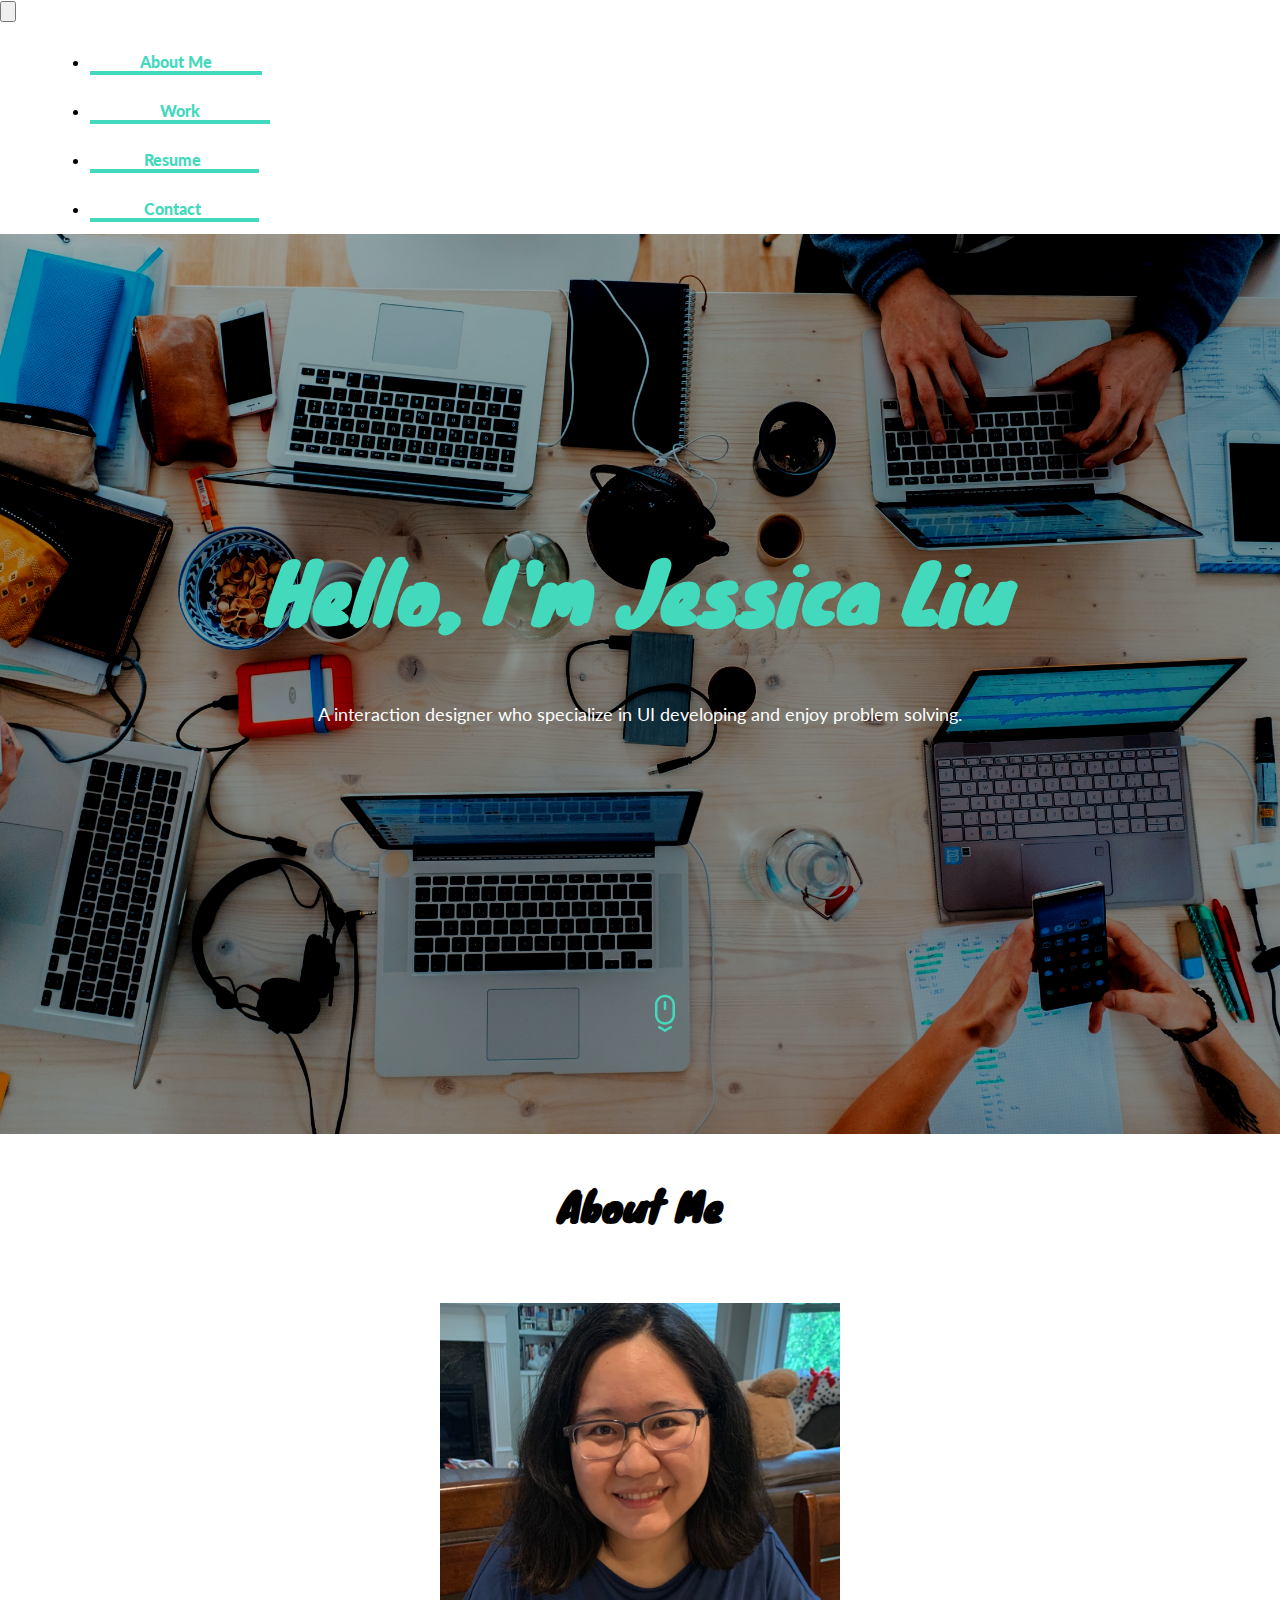
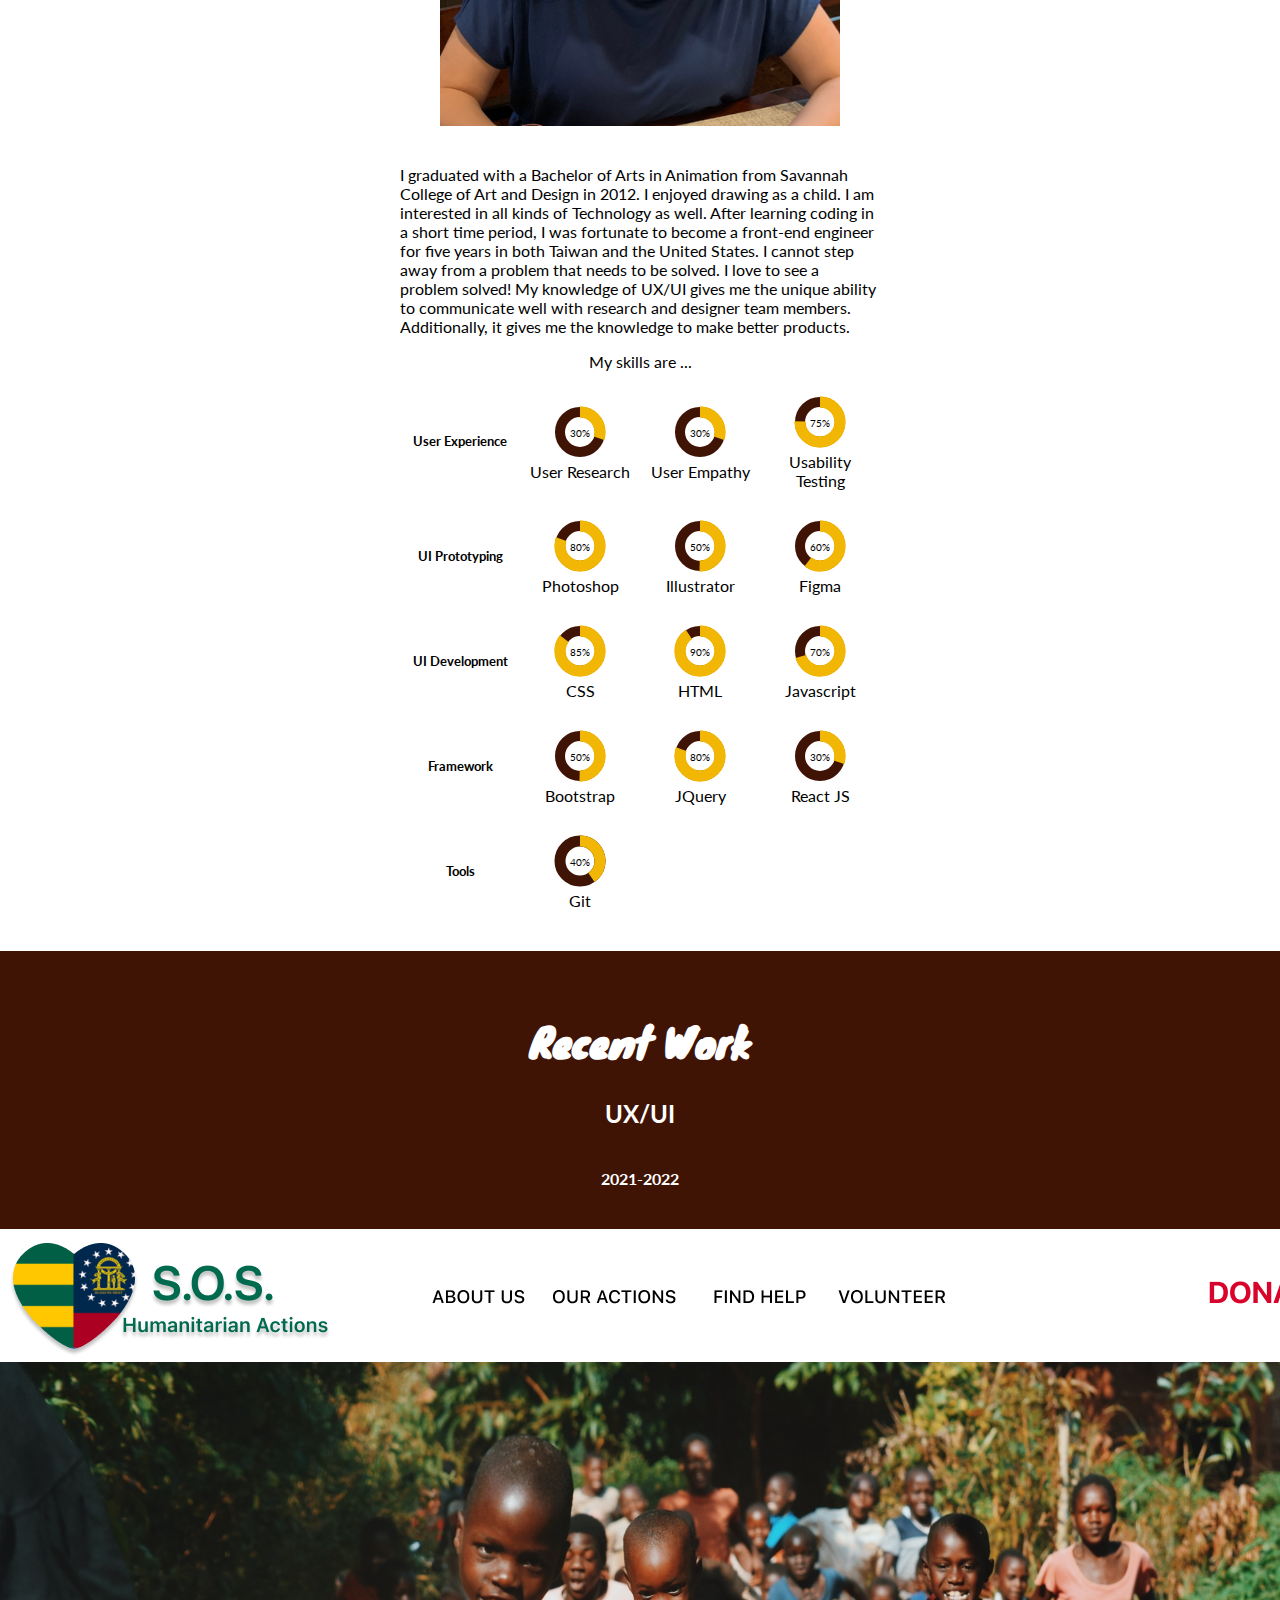
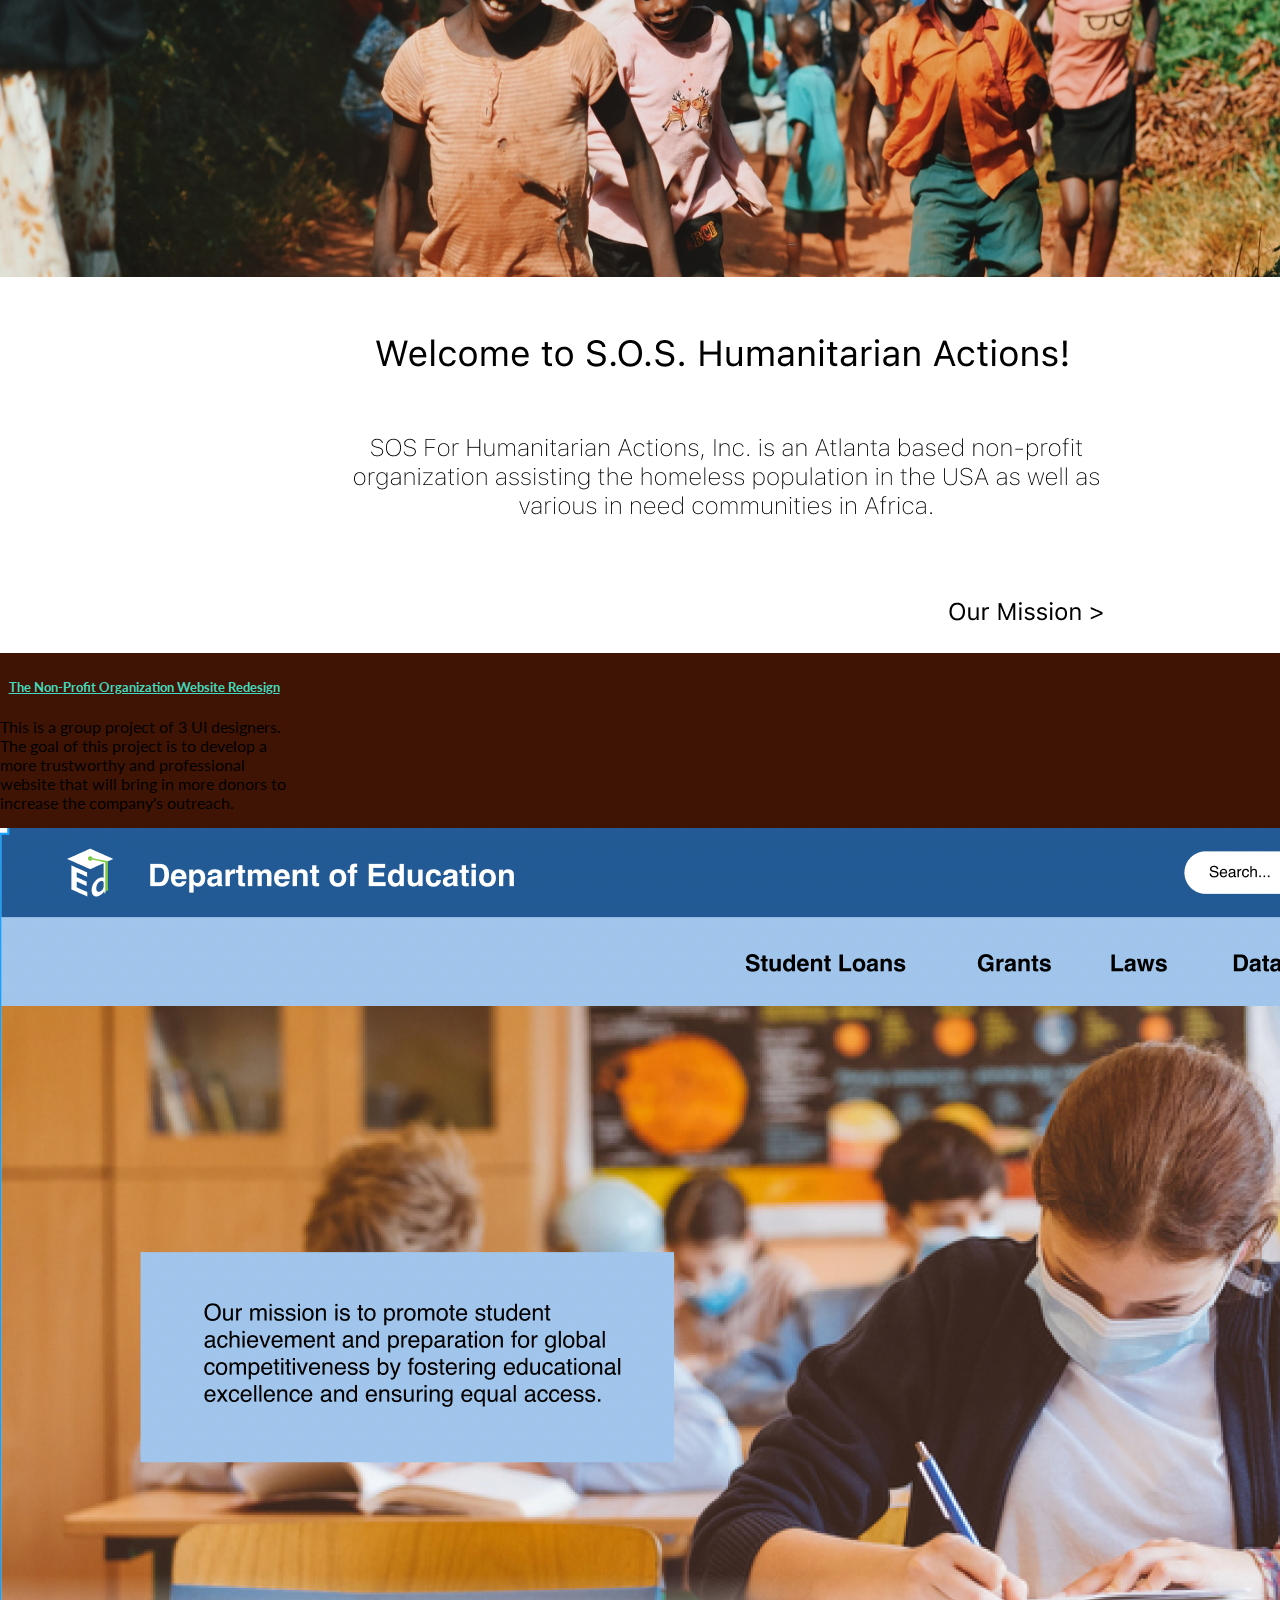
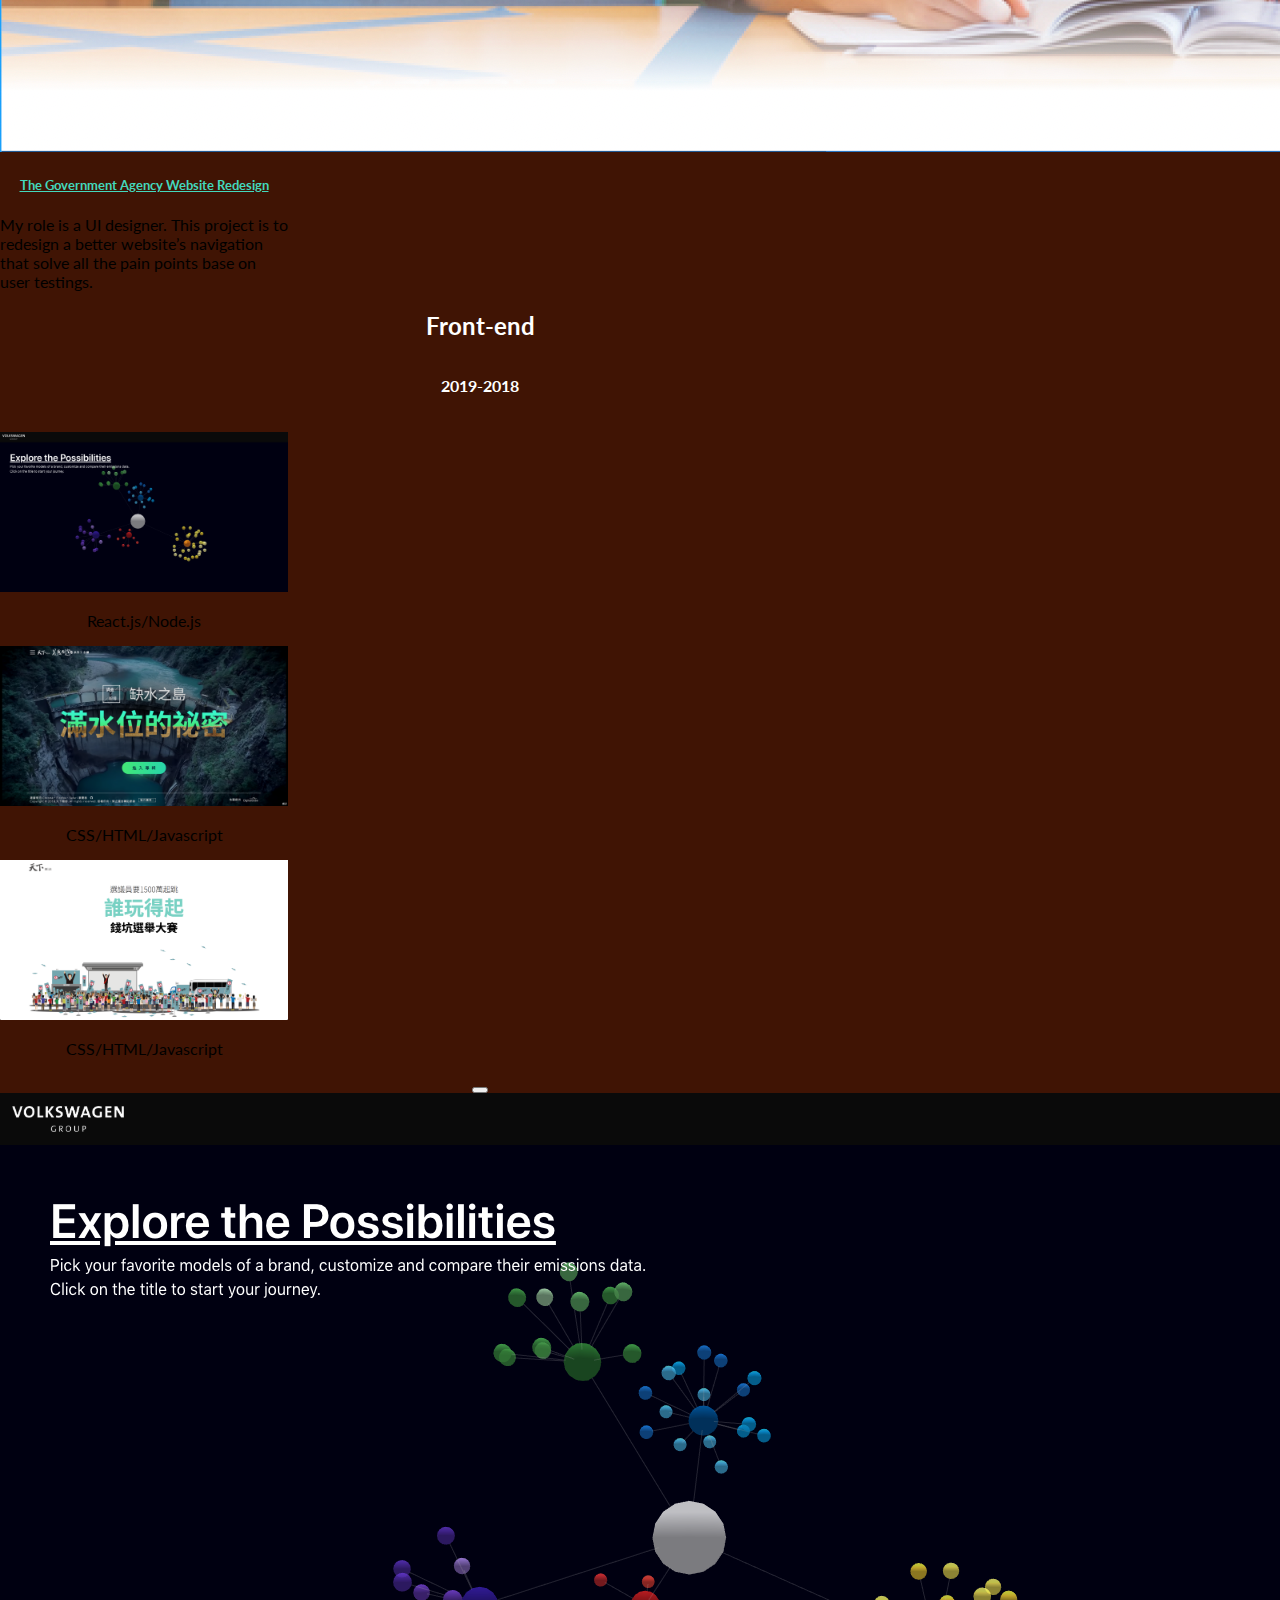
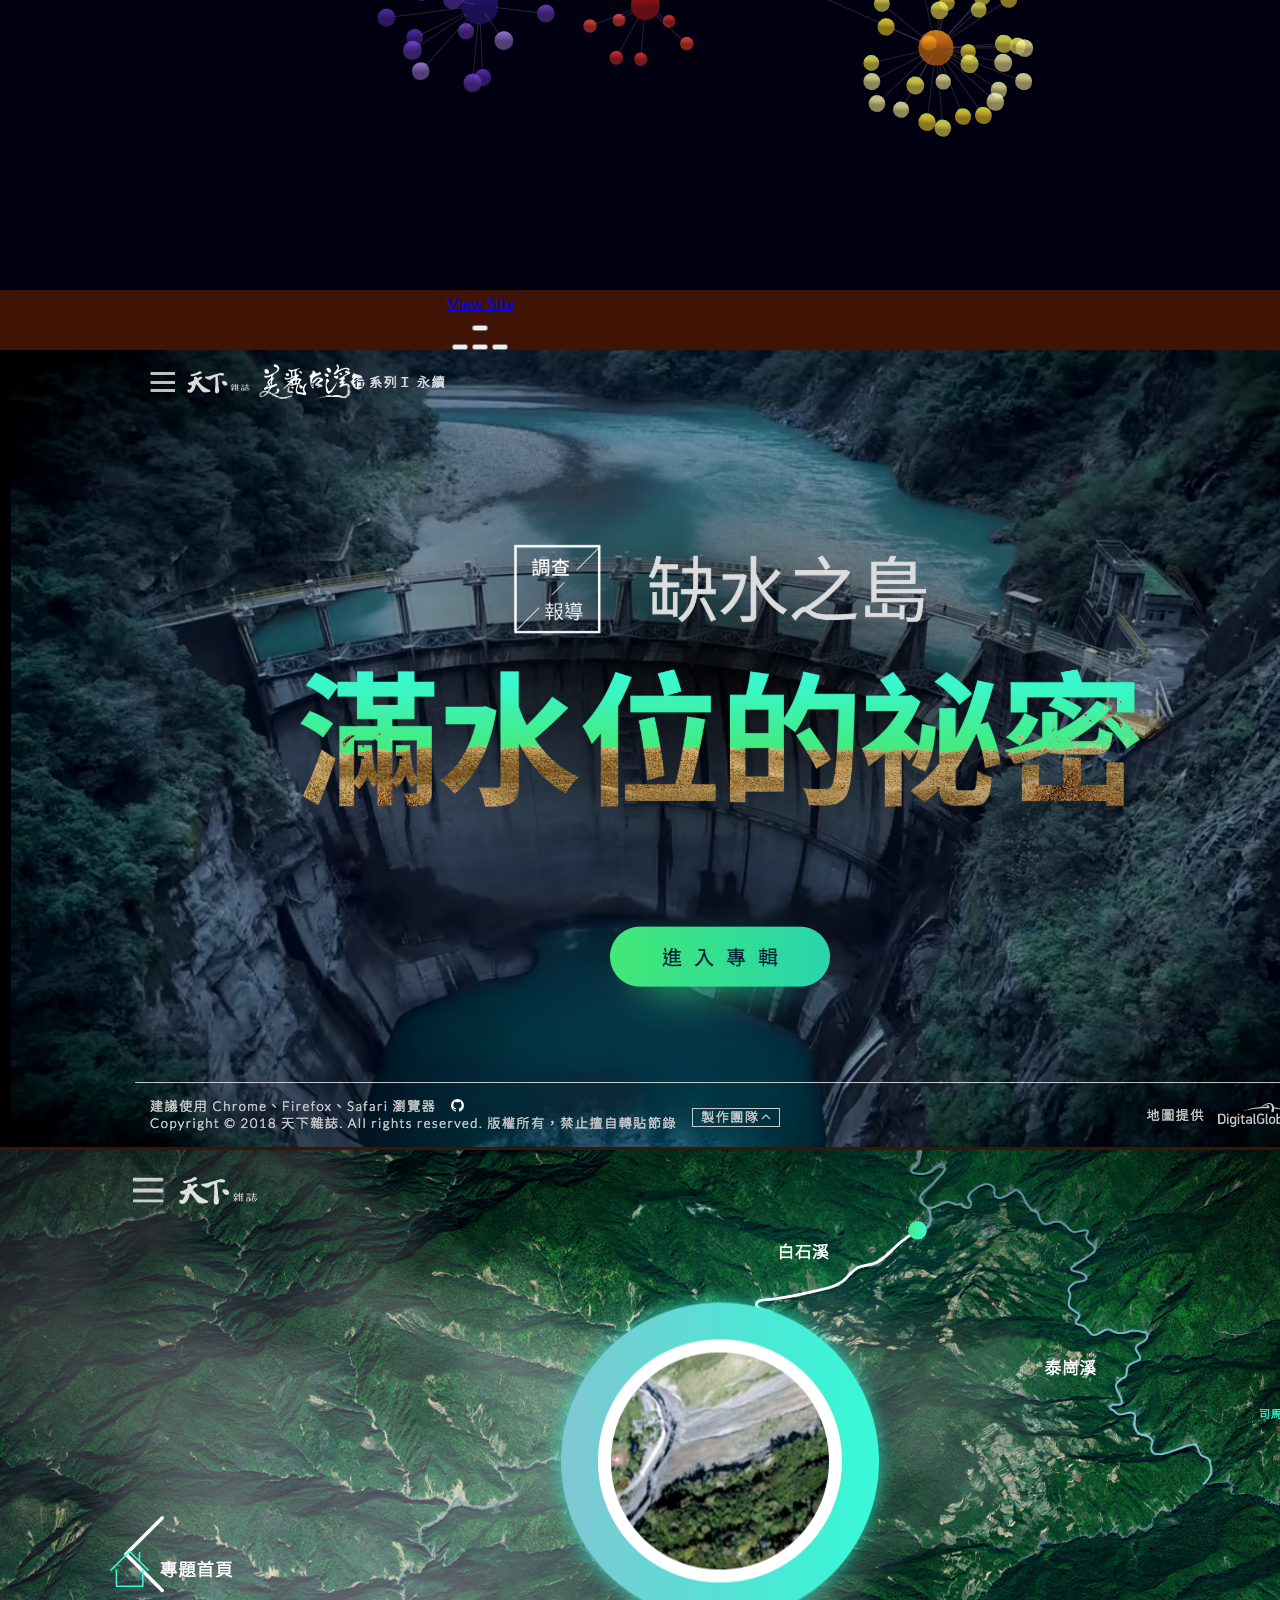
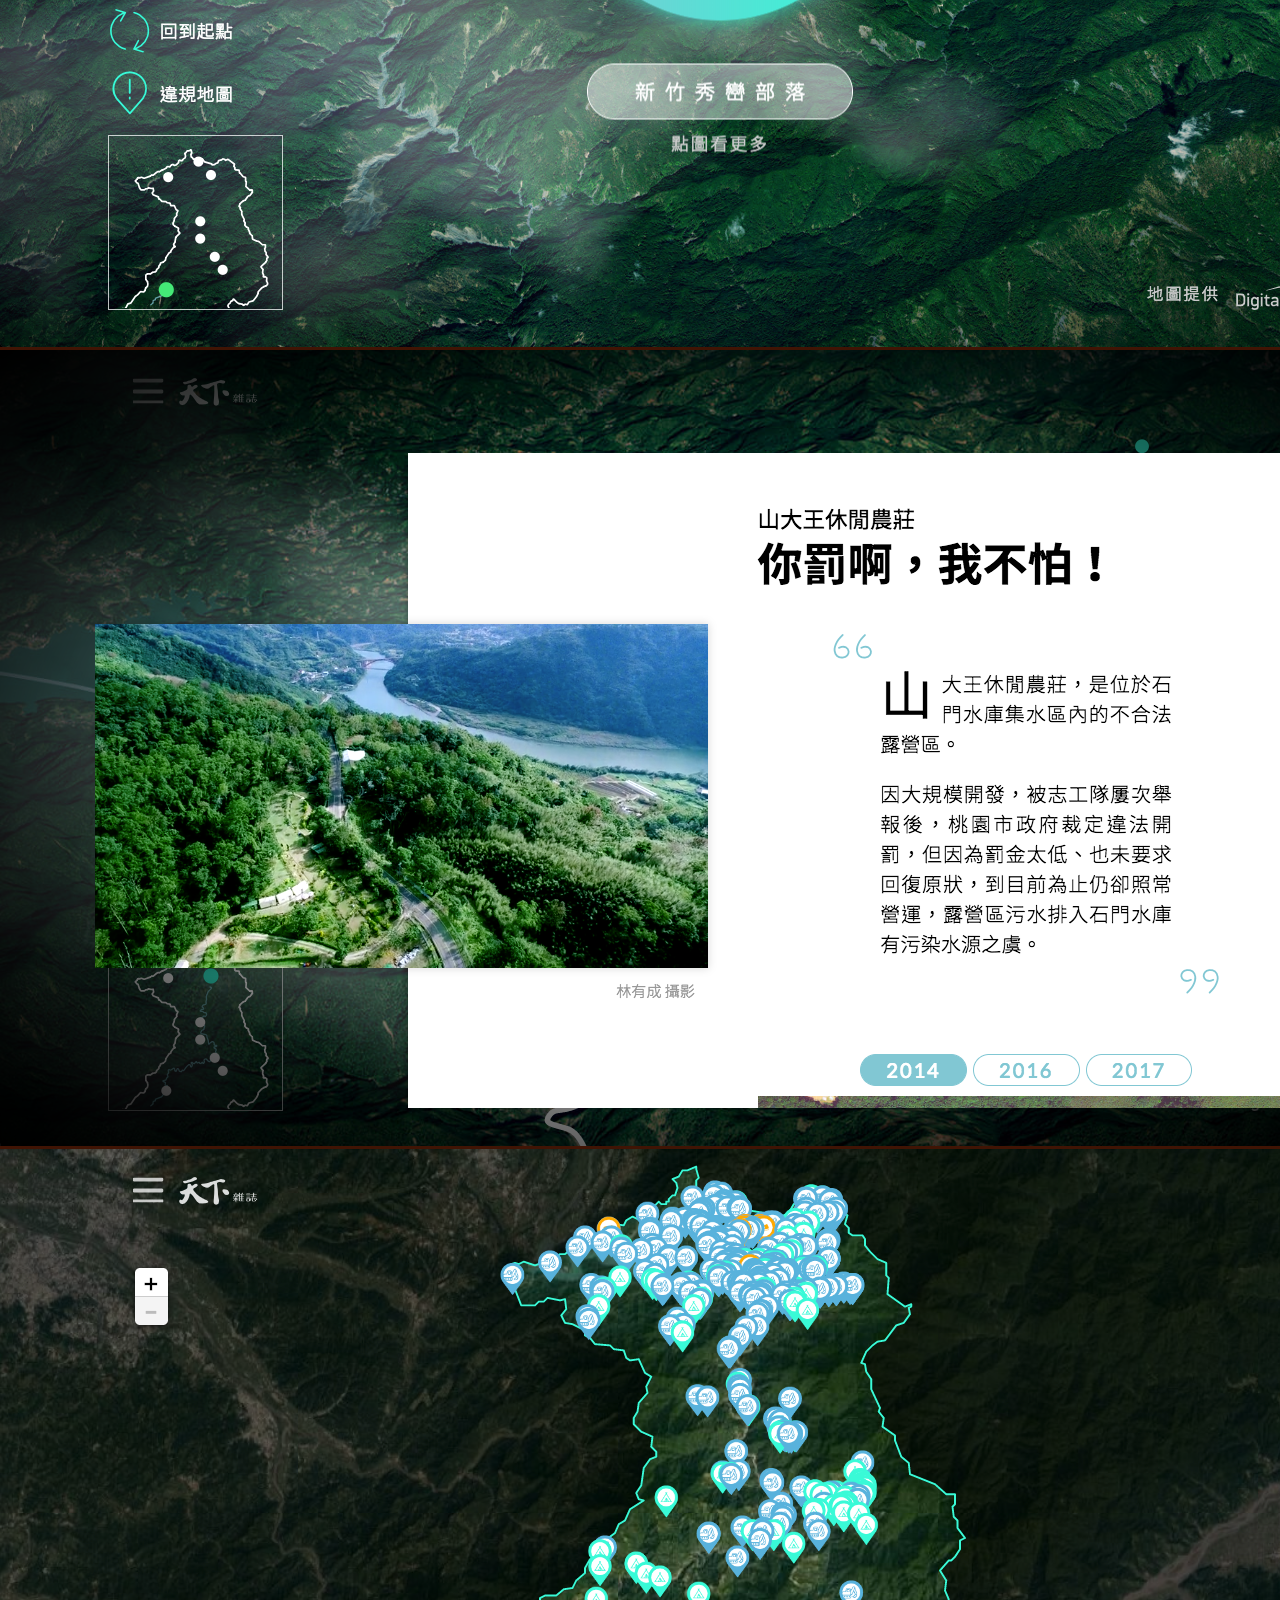
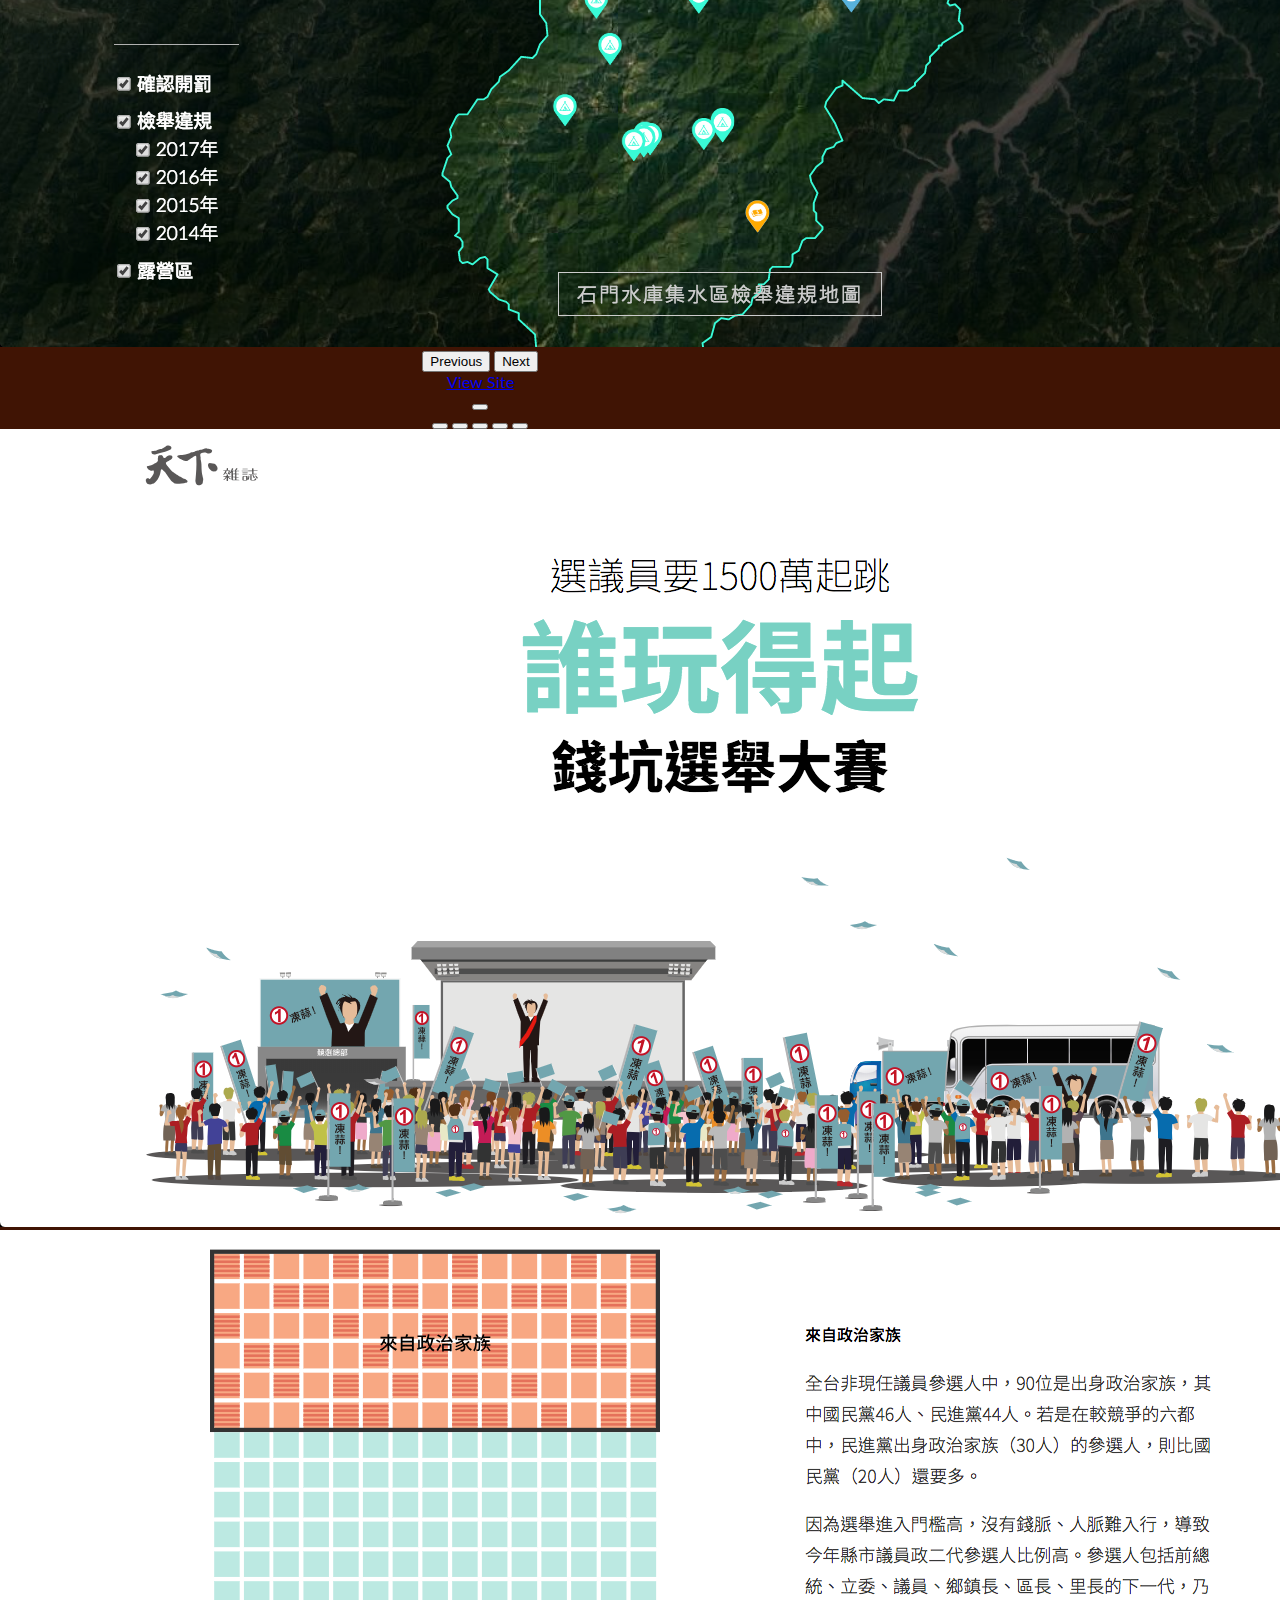
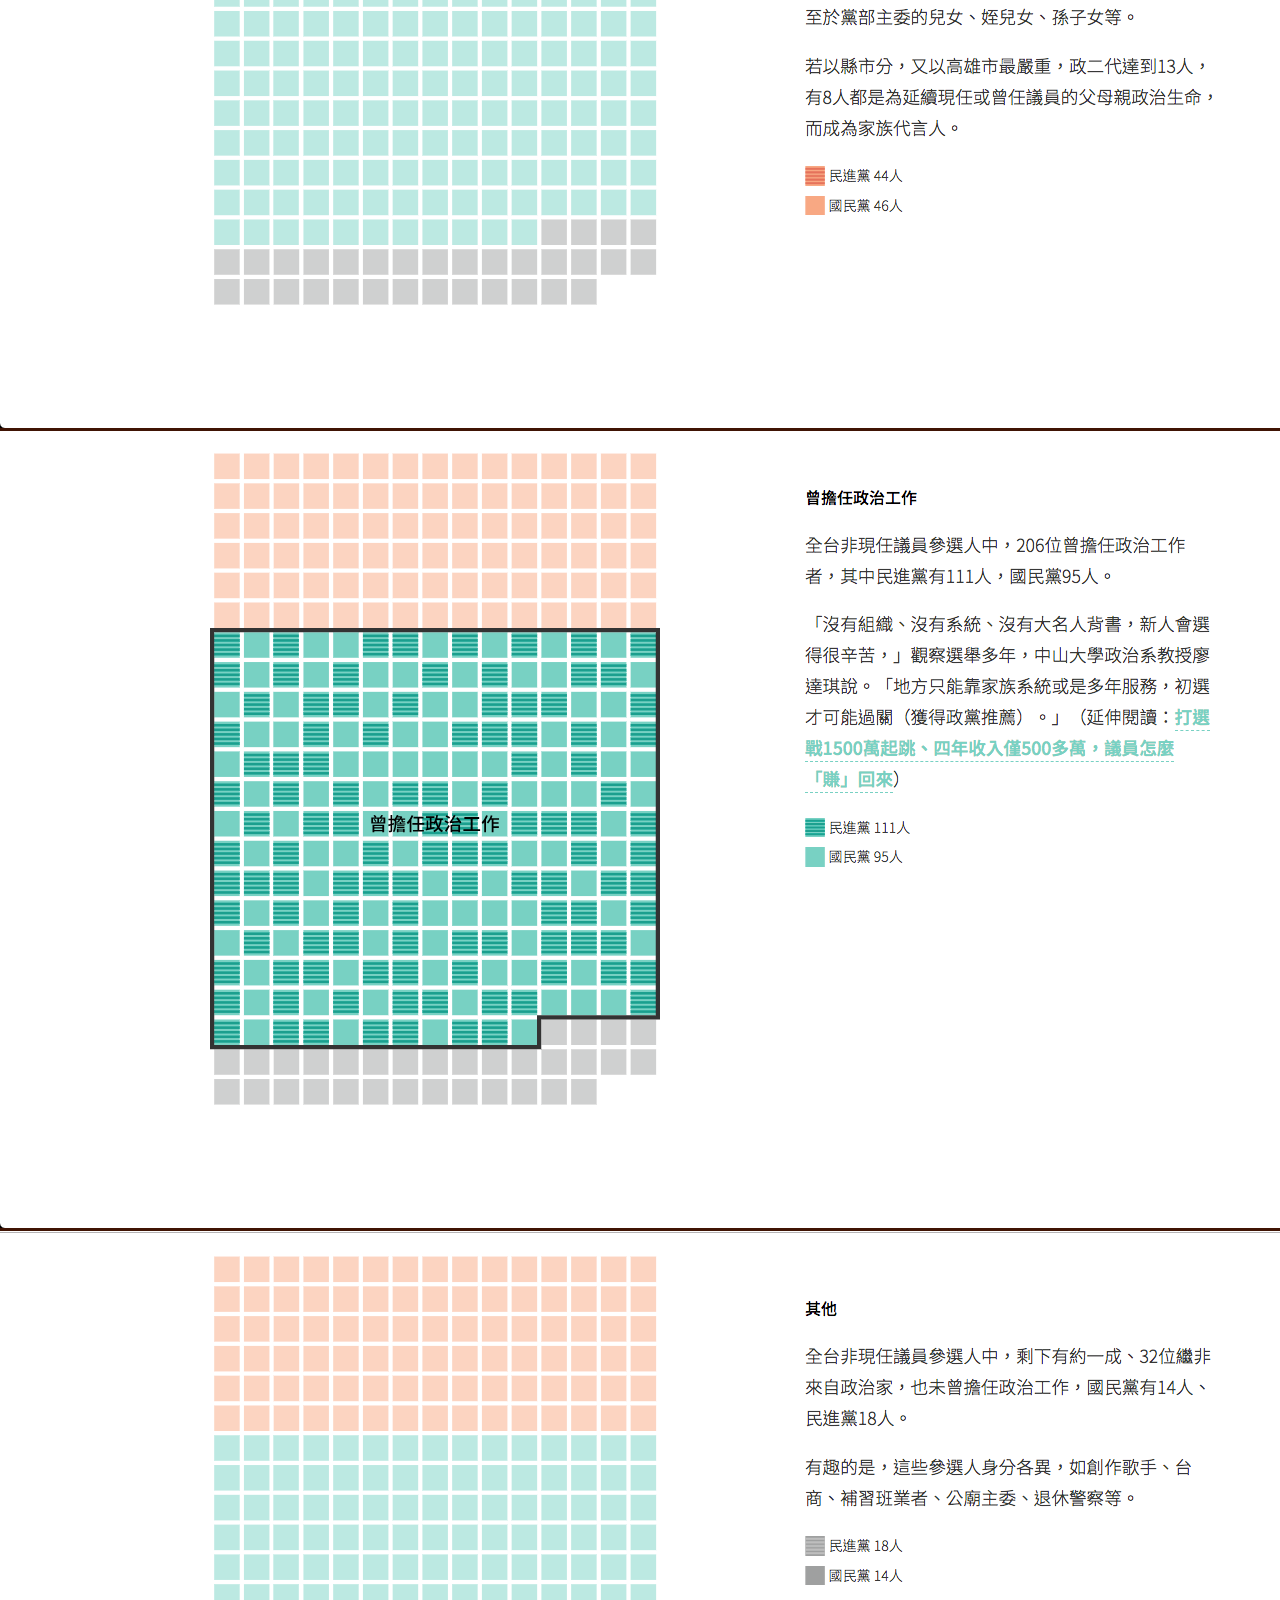
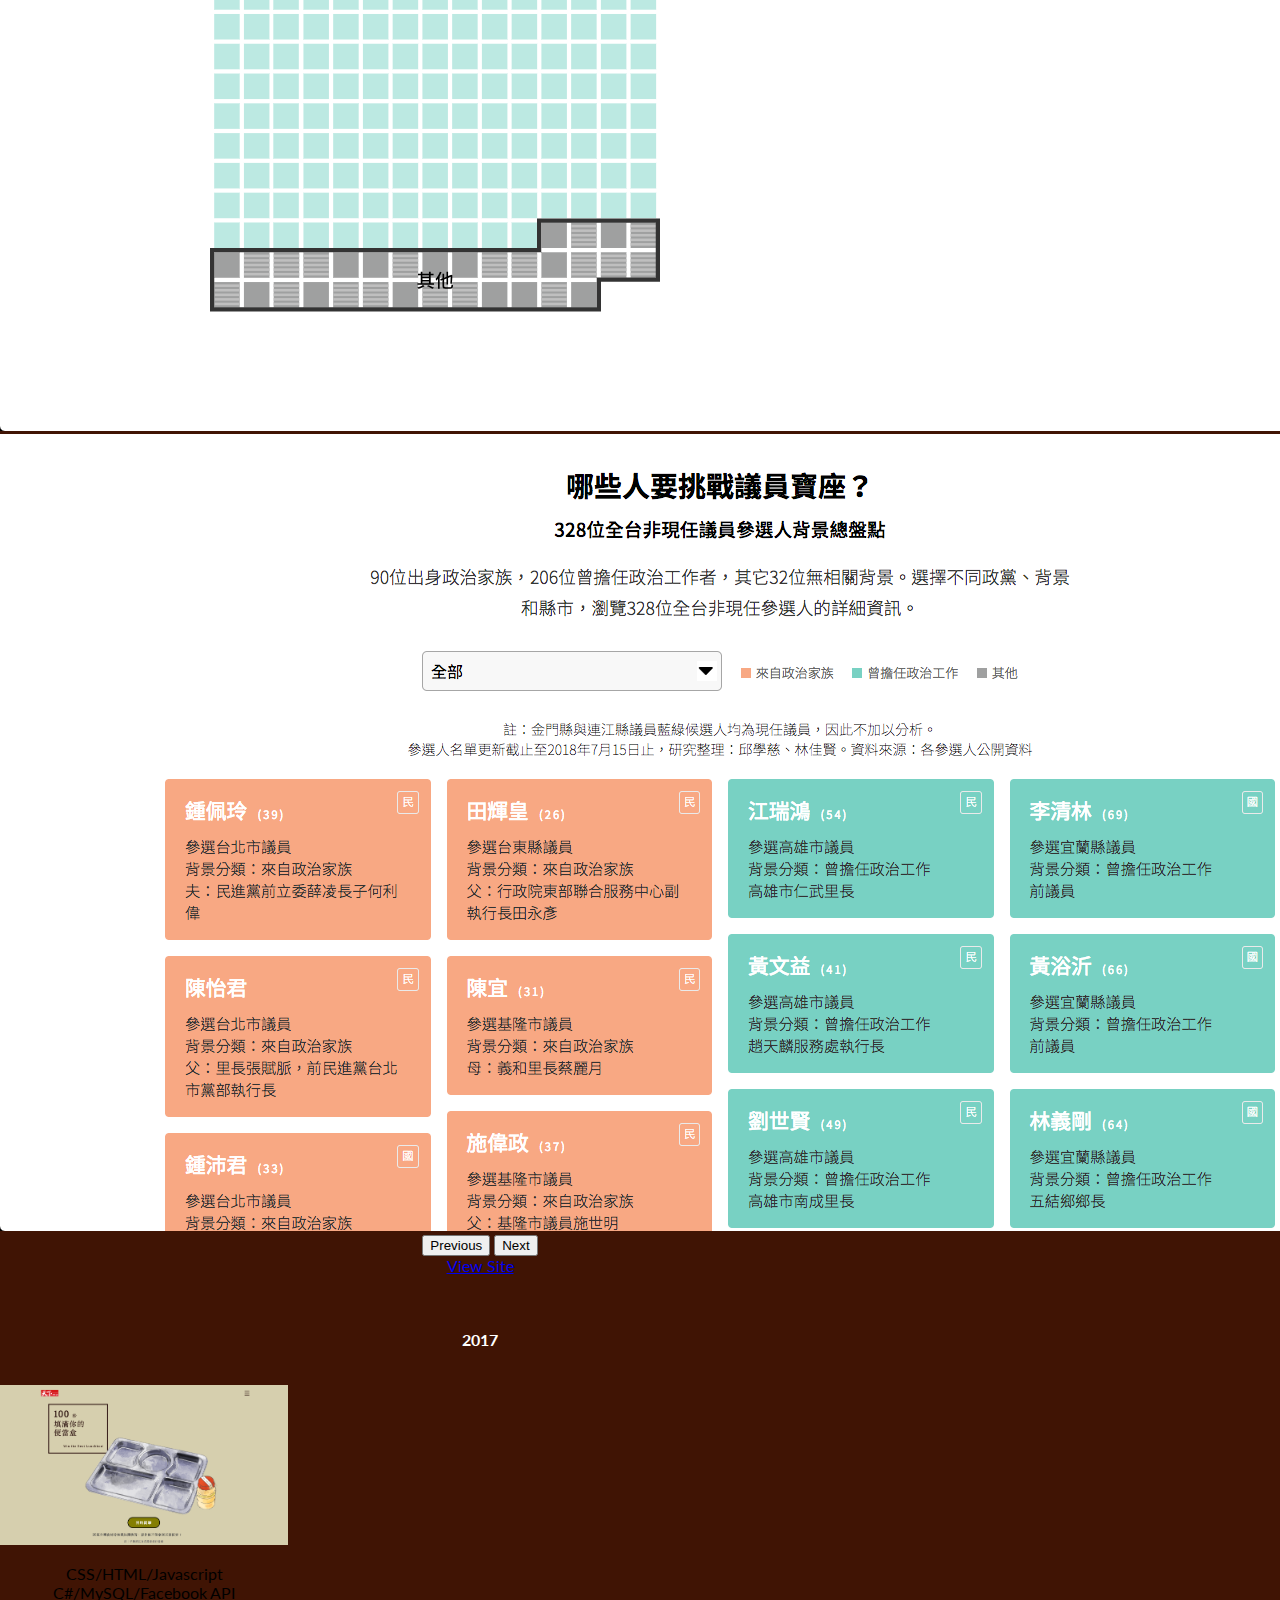
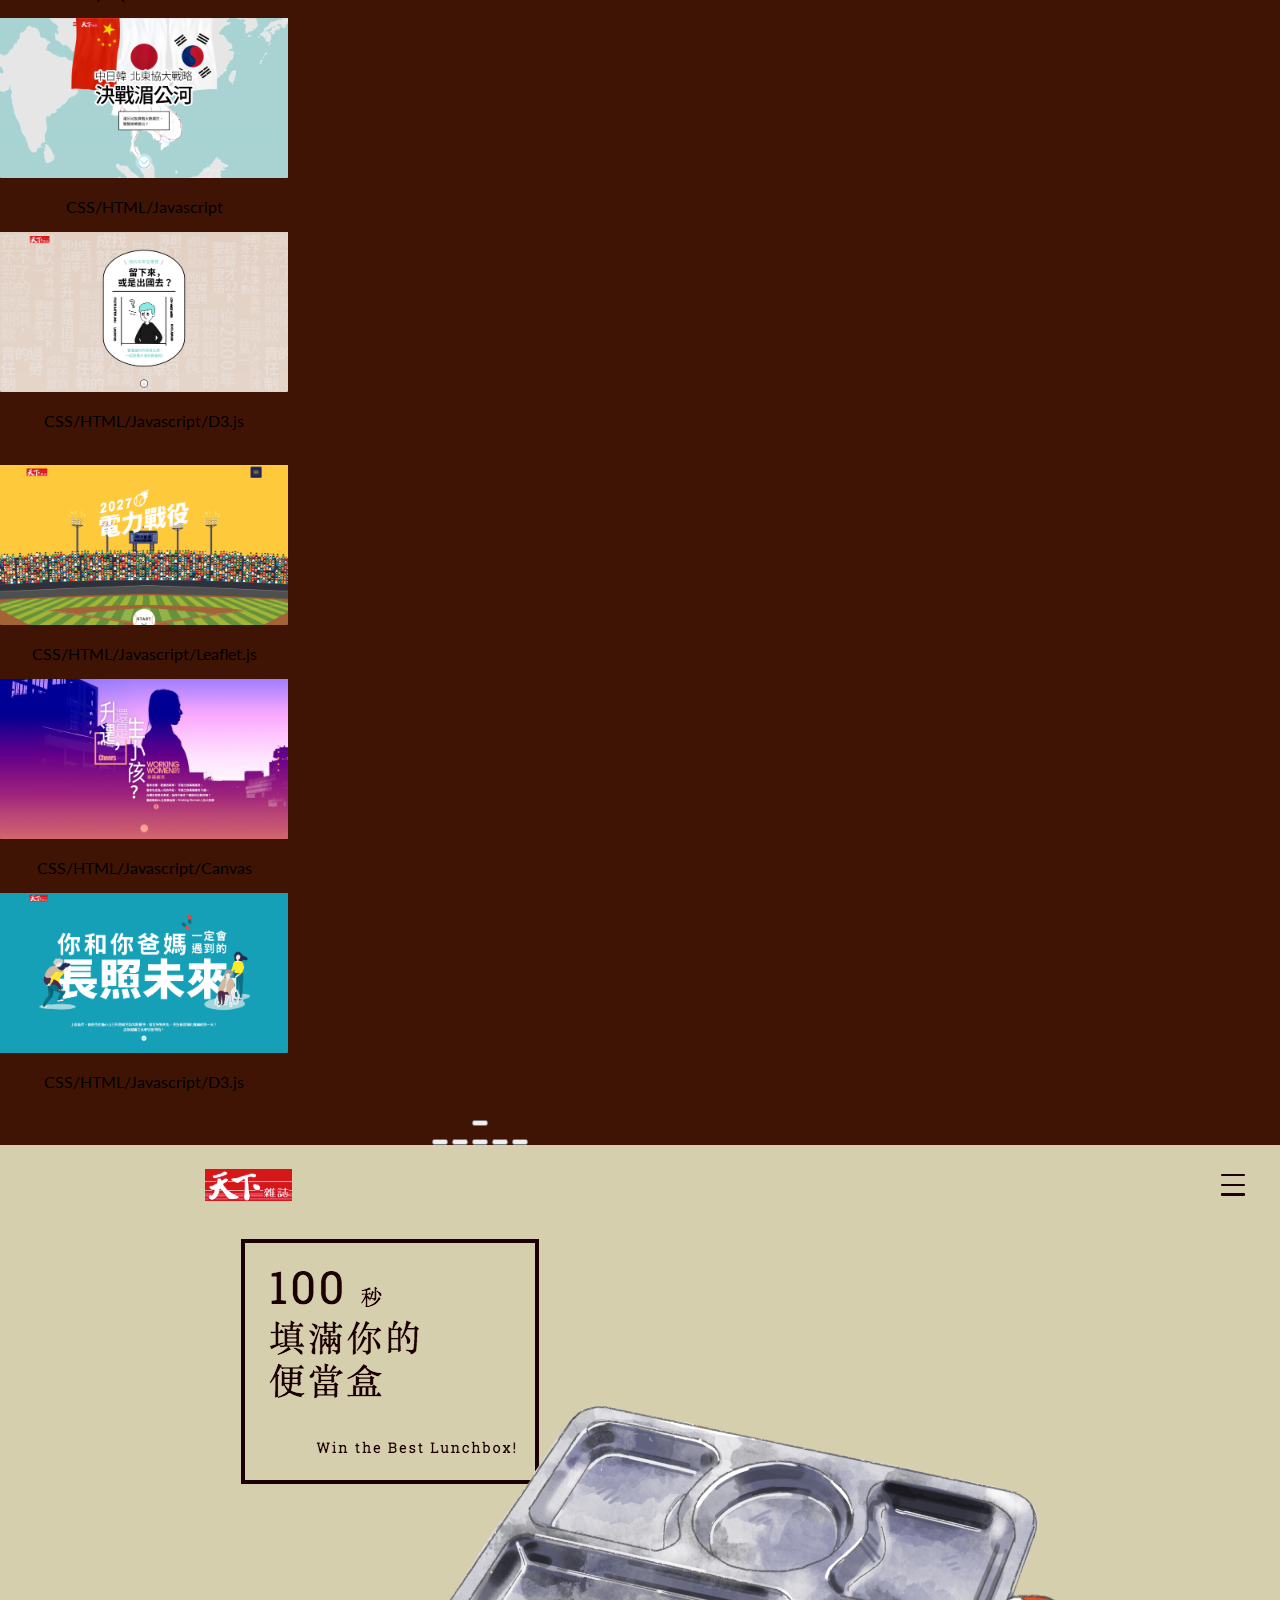
==== commit c6265378: "updated css and assets" ====
--- a/index.html
+++ b/index.html
@@ -45,10 +45,8 @@
         <div>
             <h1>About Me</h1>
             <div class="aboutmeContent">
-                <img class="meimage" src="asset/photo-1552664688-cf412ec27db2.jpeg">
-                <p class="intro">I graduated in Animation major from Savannah College of Art and Design in 2012. I like to draw when I was kid. At the same time, I interested in all kind of Technology as well. After learned coding in a short time of period, I was lucky enough to become front-end engineering for 5 years in both country, Taiwan and USA. 
-                    I can’t step away the problem that needs to be solve. I loved to see problem solve. 
-                    Knowing UX/UI development, I believed myself can help to make a better products, and also make a better developing process in the teams. 
+                <img class="meimage" src="asset/IMG_8301.jpg">
+                <p class="intro">I graduated with a Bachelor of Arts in Animation from Savannah College of Art and Design in 2012. I enjoyed drawing as a child. I am interested in all kinds of Technology as well. After learning coding in a short time period, I was fortunate to become a front-end engineer for five years in both Taiwan and the United States. I cannot step away from a problem that needs to be solved.  I love to see a problem solved!  My knowledge of UX/UI gives me the unique ability to communicate well with research and designer team members. Additionally, it gives me the knowledge to make better products. 
                 </p>
                 <div class="skill">
                     <p>My skills are ...</p>
@@ -195,19 +193,31 @@
             <div>
                 <h2>UX/UI</h2>
                 <h4>2021-2022</h4>
-                <ul class="worklist">
-                        <li>
-                            <img src="asset/photo-1564630322990-4a9e93d13946.jpeg">
-                            <h4>The Non-Profit Organization
-                                 Website Redesign</h4>
-                        </li>
-                        <li>
-                            <img src="asset/edgovRedesign.png">
-                            <h4>The Government Agency 
-                                Website Redesign</h4>
-                                <a href="/caseStudy1.html">Go</a>
-                        </li>
-                </ul>
+                <div class="worklist container-fluid">
+                    <div class="row">
+                        <div class="col-sm">
+                                <div class="card" style="width: 18rem;">
+                                        <img src="asset/nonproRedesign.png" class="card-img-top" alt="img">
+                                        <div class="card-body">
+                                          <h5 class="card-title"><a href="/caseStudy1.html" target="_blank"class="card-link">The Non-Profit Organization
+                                            Website Redesign</a></h5>
+                                          <p class="card-text cardUXUI-text">This is a group project of 3 UI designers. The goal of this project is to develop a more trustworthy and professional website that will bring in more donors to increase the company's outreach.</p>
+                                        </div>
+                                    </div>
+                        </div>
+                            <div class="col-sm">
+                                    <div class="card" style="width: 18rem;">
+                                            <img src="asset/edgovRedesign.png" class="card-img-top" alt="img">
+                                            <div class="card-body">
+                                              <h5 class="card-title"><a href="/caseStudy1.html" target="_blank"class="card-link">The Government Agency 
+                                                Website Redesign</a></h5>
+                                              <p class="card-text cardUXUI-text">My role is a UI designer. This project is to redesign a better website’s navigation that solve all the pain points base on user testings.</p> 
+                                            </div>
+                                        </div>
+                            </div>
+                    </div>
+
+                </div>
             </div>
             <div class="frontendworklist container-fluid">
                 <h2>Front-end</h2>
@@ -240,53 +250,42 @@
                 </div>
                 <!-- 2019 Modal -->
                 <div class="modal fade" id="exampleModal" tabindex="-1" role="dialog" aria-labelledby="exampleModalLabel" aria-hidden="true">
-                    <div class="modal-dialog" role="document">
+                    <div class="modal-dialog modal-xl modal-dialog-centered" role="document">
                         <div class="modal-content">
+                                <div class="modal-header">
+                                        <button type="button" class="btn-close" data-bs-dismiss="modal" aria-label="Close"></button>
+                                </div>
                             <div class="modal-body">
-                                    <button type="button" class="close" data-bs-dismiss="modal" aria-label="Close">
-                                            <span aria-hidden="true">&times;</span>
-                                        </button>
-                                    <div id="carouselIndicators2019" class="carousel slide" data-ride="carousel">
-                                            <ol class="carousel-indicators">
-                                            <li data-target="#carouselIndicators2019" data-slide-to="0" class="active"></li>
-                                            </ol>
+                                    <div id="carouselIndicators2019" class="carousel slide" data-bs-ride="carousel">
                                             <div class="carousel-inner">
                                                 <div class="carousel-item active">
                                                     <img src="./assets/2019/00.png" class="d-block w-100" alt="img">
                                                 </div>
                                             </div>
-                                            <a class="carousel-control-prev" href="#carouselIndicators2019" role="button" data-slide="prev">
-                                            <span class="carousel-control-prev-icon" aria-hidden="true"></span>
-                                            <span class="sr-only">Previous</span>
-                                            </a>
-                                            <a class="carousel-control-next" href="#carouselIndicators2019" role="button" data-slide="next">
-                                            <span class="carousel-control-next-icon" aria-hidden="true"></span>
-                                            <span class="sr-only">Next</span>
-                                            </a>
-                                    </div>
-                                    <div class="card-info-text">
+                                    </div>
+                            </div>
+                            <div class="modal-footer">
                                     <a href="https://github.com/dgaitsgo/info-vis-volkswagen" target="_blank" class="btn btn-primary">View Site</a>
-                                   
-                                </div>
                             </div>
                         </div>
                     </div>
                 </div>           
                 <!-- 2018 Modal -->
                 <div class="modal fade" id="work002018" tabindex="-1" role="dialog" aria-labelledby="exampleModalLabel" aria-hidden="true">
-                        <div class="modal-dialog" role="document">
+                        <div class="modal-dialog modal-xl modal-dialog-centered" role="document">
                             <div class="modal-content">
+                                    <div class="modal-header">
+                                            <!-- <h5 class="modal-title">Modal title</h5> -->
+                                            <button type="button" class="btn-close" data-bs-dismiss="modal" aria-label="Close"></button>
+                                    </div>
                                 <div class="modal-body">
-                                        <button type="button" class="close" data-bs-dismiss="modal" aria-label="Close">
-                                                <span aria-hidden="true">&times;</span>
-                                            </button>
-                                        <div id="carouselExampleIndicators" class="carousel slide" data-ride="carousel">
-                                                <ol class="carousel-indicators">
-                                                <li data-target="#carouselExampleIndicators" data-slide-to="0" class="active"></li>
-                                                <li data-target="#carouselExampleIndicators" data-slide-to="1"></li>
-                                                <li data-target="#carouselExampleIndicators" data-slide-to="2"></li>
-                                                <li data-target="#carouselExampleIndicators" data-slide-to="3"></li>
-                                                </ol>
+                                        <div id="carouselExampleIndicators" class="carousel slide" data-bs-ride="carousel">
+                                                <div class="carousel-indicators">
+                                                <button type="button" data-bs-target="#carouselExampleIndicators" data-bs-slide-to="0" class="active"  aria-current="true" aria-label="Slide 1"></button>
+                                                <button type="button"  data-bs-target="#carouselExampleIndicators" data-bs-slide-to="1" aria-label="Slide 2"></button>
+                                                <button type="button"  data-bs-target="#carouselExampleIndicators" data-bs-slide-to="2" aria-label="Slide 3"></button>
+                                                <lbutton type="button"  data-bs-target="#carouselExampleIndicators" data-bs-slide-to="3" aria-label="Slide 4"></button>
+                                                </div>
                                                 <div class="carousel-inner">
                                                     <div class="carousel-item active">
                                                         <img src="./assets/2018/00nowater/00.png" class="d-block w-100" alt="img">
@@ -301,37 +300,37 @@
                                                         <img src="./assets/2018/00nowater/03.png" class="d-block w-100" alt="img">
                                                     </div>
                                                 </div>
-                                                <a class="carousel-control-prev" href="#carouselExampleIndicators" role="button" data-slide="prev">
-                                                <span class="carousel-control-prev-icon" aria-hidden="true"></span>
-                                                <span class="sr-only">Previous</span>
-                                                </a>
-                                                <a class="carousel-control-next" href="#carouselExampleIndicators" role="button" data-slide="next">
-                                                <span class="carousel-control-next-icon" aria-hidden="true"></span>
-                                                <span class="sr-only">Next</span>
-                                                </a>
-                                        </div>
-                                        <div class="card-info-text">
-                                        <a href="https://topic.cw.com.tw/2018watershed/story.html" target="_blank" class="btn btn-primary">View Site</a>
-                                    </div>
+                                                <button class="carousel-control-prev" type="button" data-bs-target="#carouselExampleIndicators" data-bs-slide="prev">
+                                                    <span class="carousel-control-prev-icon" aria-hidden="true"></span>
+                                                    <span class="visually-hidden">Previous</span>
+                                                  </button>
+                                                  <button class="carousel-control-next" type="button" data-bs-target="#carouselExampleIndicators" data-bs-slide="next">
+                                                    <span class="carousel-control-next-icon" aria-hidden="true"></span>
+                                                    <span class="visually-hidden">Next</span>
+                                                  </button>
+                                        </div>
+                                </div>
+                                <div class="modal-footer">
+                                    <a href="https://topic.cw.com.tw/2018watershed/story.html" target="_blank" class="btn btn-primary">View Site</a>
                                 </div>
                             </div>
                         </div>
                 </div>
                 <div class="modal fade" id="work012018" tabindex="-1" role="dialog" aria-labelledby="exampleModalLabel" aria-hidden="true">
-                            <div class="modal-dialog" role="document">
+                            <div class="modal-dialog modal-xl modal-dialog-centered" role="document">
                                 <div class="modal-content">
+                                        <div class="modal-header">
+                                                <button type="button" class="btn-close" data-bs-dismiss="modal" aria-label="Close"></button>
+                                        </div>
                                     <div class="modal-body">
-                                            <button type="button" class="close" data-bs-dismiss="modal" aria-label="Close">
-                                                    <span aria-hidden="true">&times;</span>
-                                                </button>
-                                            <div id="carouselIndicators012018" class="carousel slide" data-ride="carousel">
-                                                    <ol class="carousel-indicators">
-                                                    <li data-target="#carouselIndicators012018" data-slide-to="0" class="active"></li>
-                                                    <li data-target="#carouselIndicators012018" data-slide-to="1"></li>
-                                                    <li data-target="#carouselIndicators012018" data-slide-to="2"></li>
-                                                    <li data-target="#carouselIndicators012018" data-slide-to="3"></li>
-                                                    <li data-target="#carouselIndicators012018" data-slide-to="4"></li>
-                                                    </ol>
+                                            <div id="carouselIndicators012018" class="carousel carousel-dark slide" data-bs-ride="carousel">
+                                                    <div class="carousel-indicators">
+                                                    <button type="button" data-bs-target="#carouselIndicators012018" data-bs-slide-to="0" class="active" aria-label="Slide 1"></button>
+                                                    <button type="button" data-bs-target="#carouselIndicators012018" data-bs-slide-to="1" aria-label="Slide 2"></button>
+                                                    <button type="button" data-bs-target="#carouselIndicators012018" data-bs-slide-to="2"  aria-label="Slide 3"></button>
+                                                    <button type="button" data-bs-target="#carouselIndicators012018" data-bs-slide-to="3" aria-label="Slide 4"></button>
+                                                    <button type="button" data-bs-target="#carouselIndicators012018" data-bs-slide-to="4" aria-label="Slide 5"></button>
+                                                    </div>
                                                     <div class="carousel-inner">
                                                         <div class="carousel-item active">
                                                             <img src="./assets/2018/01election/01.png" class="d-block w-100" alt="img">
@@ -349,19 +348,19 @@
                                                             <img src="./assets/2018/01election/05.png" class="d-block w-100" alt="img">
                                                         </div>
                                                     </div>
-                                                    <a class="carousel-control-prev" href="#carouselIndicators012018" role="button" data-slide="prev">
-                                                    <span class="carousel-control-prev-icon" aria-hidden="true"></span>
-                                                    <span class="sr-only">Previous</span>
-                                                    </a>
-                                                    <a class="carousel-control-next" href="#carouselIndicators012018" role="button" data-slide="next">
-                                                    <span class="carousel-control-next-icon" aria-hidden="true"></span>
-                                                    <span class="sr-only">Next</span>
-                                                    </a>
-                                            </div>
-                                            <div class="card-info-text">
-                                            <a href="https://topic.cw.com.tw/politicaldynasty2018/" target="_blank" class="btn btn-primary">View Site</a>
-                                        </div>
-                                        </div>
+                                                    <button class="carousel-control-prev" type="button" data-bs-target="#carouselIndicators012018" data-bs-slide="prev">
+                                                            <span class="carousel-control-prev-icon" aria-hidden="true"></span>
+                                                            <span class="visually-hidden">Previous</span>
+                                                          </button>
+                                                          <button class="carousel-control-next" type="button" data-bs-target="#carouselIndicators012018" data-bs-slide="next">
+                                                            <span class="carousel-control-next-icon" aria-hidden="true"></span>
+                                                            <span class="visually-hidden">Next</span>
+                                                          </button>
+                                            </div>
+                                        </div>
+                                        <div class="modal-footer">
+                                                <a href="https://topic.cw.com.tw/politicaldynasty2018/" target="_blank" class="btn btn-primary">View Site</a>
+                                            </div>
                                 </div>
                             </div>
                 </div>
@@ -422,20 +421,20 @@
                 </div>
                 <!-- 2017work-->
                 <div class="modal fade" id="work002017" tabindex="-1" role="dialog" aria-labelledby="exampleModalLabel" aria-hidden="true">
-                        <div class="modal-dialog" role="document">
+                        <div class="modal-dialog modal-xl modal-dialog-centered" role="document">
                             <div class="modal-content">
+                                    <div class="modal-header">
+                                            <button type="button" class="btn-close" data-bs-dismiss="modal" aria-label="Close"></button>
+                                    </div>
                                 <div class="modal-body">
-                                        <button type="button" class="close" data-bs-dismiss="modal" aria-label="Close">
-                                                <span aria-hidden="true">&times;</span>
-                                        </button>
-                                        <div id="carouselIndicators002017" class="carousel slide" data-ride="carousel">
-                                                <ol class="carousel-indicators">
-                                                <li data-target="#carouselIndicators002017" data-slide-to="0" class="active"></li>
-                                                <li data-target="#carouselIndicators002017" data-slide-to="1"></li>
-                                                <li data-target="#carouselIndicators002017" data-slide-to="2"></li>
-                                                <li data-target="#carouselIndicators002017" data-slide-to="3"></li>
-                                                <li data-target="#carouselIndicators002017" data-slide-to="4"></li>
-                                                </ol>
+                                        <div id="carouselIndicators002017" class="carousel carousel-dark slide" data-ride="carousel">
+                                                <div class="carousel-indicators">
+                                                <button type="button" data-bs-target="#carouselIndicators002017" data-bs-slide-to="0" class="active" aria-label="Slide 1"></button>
+                                                <button type="button" data-bs-target="#carouselIndicators002017" data-bs-slide-to="1" aria-label="Slide 2"></button>
+                                                <button type="button" data-bs-target="#carouselIndicators002017" data-bs-slide-to="2" aria-label="Slide 3"></button>
+                                                <button type="button" data-bs-target="#carouselIndicators002017" data-bs-slide-to="3" aria-label="Slide 4"></button>
+                                                <button type="button" data-bs-target="#carouselIndicators002017" data-bs-slide-to="4" aria-label="Slide 5"></button>
+                                                </div>
                                                 <div class="carousel-inner">
                                                     <div class="carousel-item active">
                                                         <img src="./assets/2017/00bendo/00.png" class="d-block w-100" alt="img">
@@ -453,36 +452,36 @@
                                                         <img src="./assets/2017/00bendo/04.png" class="d-block w-100" alt="img">
                                                     </div>
                                                 </div>
-                                                <a class="carousel-control-prev" href="#carouselIndicators002017" role="button" data-slide="prev">
-                                                <span class="carousel-control-prev-icon" aria-hidden="true"></span>
-                                                <span class="sr-only">Previous</span>
-                                                </a>
-                                                <a class="carousel-control-next" href="#carouselIndicators002017" role="button" data-slide="next">
-                                                <span class="carousel-control-next-icon" aria-hidden="true"></span>
-                                                <span class="sr-only">Next</span>
-                                                </a>
-                                        </div>
-                                        <div class="card-info-text">
-                                            <a href="https://topic.cw.com.tw/anniversary/2017/quiz.html" target="_blank" class="btn btn-primary">View Site</a>
-                                        </div>
-                                </div>
+                                                <button class="carousel-control-prev" type="button" data-bs-target="#carouselIndicators002017" data-bs-slide="prev">
+                                                        <span class="carousel-control-prev-icon" aria-hidden="true"></span>
+                                                        <span class="visually-hidden">Previous</span>
+                                                      </button>
+                                                      <button class="carousel-control-next" type="button" data-bs-target="#carouselIndicators002017" data-bs-slide="next">
+                                                        <span class="carousel-control-next-icon" aria-hidden="true"></span>
+                                                        <span class="visually-hidden">Next</span>
+                                                      </button>
+                                        </div>
+                                </div>
+                                <div class="modal-footer">
+                                        <a href="https://topic.cw.com.tw/anniversary/2017/quiz.html" target="_blank" class="btn btn-primary">View Site</a>
+                                    </div>
                             </div>
                         </div>
                 </div>
                 <div class="modal fade" id="work012017" tabindex="-1" role="dialog" aria-labelledby="exampleModalLabel" aria-hidden="true">
-                            <div class="modal-dialog" role="document">
+                            <div class="modal-dialog modal-xl modal-dialog-centered" role="document">
                                 <div class="modal-content">
+                                        <div class="modal-header">
+                                                <button type="button" class="btn-close" data-bs-dismiss="modal" aria-label="Close"></button>
+                                        </div>
                                     <div class="modal-body">
-                                            <button type="button" class="close" data-bs-dismiss="modal" aria-label="Close">
-                                                    <span aria-hidden="true">&times;</span>
-                                                </button>
-                                            <div id="carouselIndicators012017" class="carousel slide" data-ride="carousel">
-                                                    <ol class="carousel-indicators">
-                                                    <li data-target="#carouselIndicators012017" data-slide-to="0" class="active"></li>
-                                                    <li data-target="#carouselIndicators012017" data-slide-to="1"></li>
-                                                    <li data-target="#carouselIndicators012017" data-slide-to="2"></li>
-                                                    <li data-target="#carouselIndicators012017" data-slide-to="3"></li>
-                                                    </ol>
+                                            <div id="carouselIndicators012017" class="carousel carousel-dark slide" data-bs-ride="carousel">
+                                                    <div class="carousel-indicators">
+                                                    <button type="button" data-bs-target="#carouselIndicators012017" data-bs-slide-to="0" class="active" aria-label="Slide 1"></button>
+                                                    <button type="button" data-bs-target="#carouselIndicators012017" data-bs-slide-to="1" aria-label="Slide 2"></button>
+                                                    <button type="button" data-bs-target="#carouselIndicators012017" data-bs-slide-to="2" aria-label="Slide 3"></button>
+                                                    <button type="button" data-bs-target="#carouselIndicators012017" data-bs-slide-to="3" aria-label="Slide 4"></button>
+                                                    </div>
                                                     <div class="carousel-inner">
                                                         <div class="carousel-item active">
                                                             <img src="./assets/2017/01southasia/00.png" class="d-block w-100" alt="img">
@@ -497,36 +496,36 @@
                                                             <img src="./assets/2017/01southasia/03.png" class="d-block w-100" alt="img">
                                                         </div>
                                                     </div>
-                                                    <a class="carousel-control-prev" href="#carouselIndicators012017" role="button" data-slide="prev">
-                                                    <span class="carousel-control-prev-icon" aria-hidden="true"></span>
-                                                    <span class="sr-only">Previous</span>
-                                                    </a>
-                                                    <a class="carousel-control-next" href="#carouselIndicators012017" role="button" data-slide="next">
-                                                    <span class="carousel-control-next-icon" aria-hidden="true"></span>
-                                                    <span class="sr-only">Next</span>
-                                                    </a>
-                                            </div>
-                                            <div class="card-info-text">
+                                                    <button class="carousel-control-prev" type="button" data-bs-target="#carouselIndicators012017" data-bs-slide="prev">
+                                                            <span class="carousel-control-prev-icon" aria-hidden="true"></span>
+                                                            <span class="visually-hidden">Previous</span>
+                                                          </button>
+                                                          <button class="carousel-control-next" type="button" data-bs-target="#carouselIndicators012017" data-bs-slide="next">
+                                                            <span class="carousel-control-next-icon" aria-hidden="true"></span>
+                                                            <span class="visually-hidden">Next</span>
+                                                          </button>
+                                            </div>
+                                    </div>
+                                    <div class="modal-footer">
                                             <a href="https://topic.cw.com.tw/2017Asean/" target="_blank" class="btn btn-primary">View Site</a>
                                             </div>
-                                    </div>
                                 </div>
                             </div>
                 </div>
                 <div class="modal fade" id="work022017" tabindex="-1" role="dialog" aria-labelledby="exampleModalLabel" aria-hidden="true">
-                        <div class="modal-dialog" role="document">
+                        <div class="modal-dialog modal-xl modal-dialog-centered" role="document">
                             <div class="modal-content">
+                                    <div class="modal-header">
+                                            <button type="button" class="btn-close" data-bs-dismiss="modal" aria-label="Close"></button>
+                                    </div>
                                 <div class="modal-body">
-                                        <button type="button" class="close" data-bs-dismiss="modal" aria-label="Close">
-                                                <span aria-hidden="true">&times;</span>
-                                            </button>
-                                        <div id="carouselIndicators022017" class="carousel slide" data-ride="carousel">
-                                                <ol class="carousel-indicators">
-                                                <li data-target="#carouselIndicators022017" data-slide-to="0" class="active"></li>
-                                                <li data-target="#carouselIndicators022017" data-slide-to="1"></li>
-                                                <li data-target="#carouselIndicators022017" data-slide-to="2"></li>
-                                                <li data-target="#carouselIndicators022017" data-slide-to="3"></li>
-                                                </ol>
+                                        <div id="carouselIndicators022017" class="carousel carousel-dark  slide" data-bs-ride="carousel">
+                                                <div class="carousel-indicators">
+                                                <button type="button" data-bs-target="#carouselIndicators022017" data-bs-slide-to="0" class="active" aria-label="Slide 1"></button>
+                                                <button type="button" data-bs-target="#carouselIndicators022017" data-bs-slide-to="1" aria-label="Slide 2"></button>
+                                                <button type="button" data-bs-target="#carouselIndicators022017" data-bs-slide-to="2" aria-label="Slide 3"></button>
+                                                <button type="button" data-bs-target="#carouselIndicators022017" data-bs-slide-to="3" aria-label="Slide 4"></button>
+                                                </div>
                                                 <div class="carousel-inner">
                                                     <div class="carousel-item active">
                                                         <img src="./assets/2017/02outsource/00.png" class="d-block w-100" alt="img">
@@ -541,40 +540,40 @@
                                                         <img src="./assets/2017/02outsource/03.png" class="d-block w-100" alt="img">
                                                     </div>
                                                 </div>
-                                                <a class="carousel-control-prev" href="#carouselIndicators022017" role="button" data-slide="prev">
-                                                <span class="carousel-control-prev-icon" aria-hidden="true"></span>
-                                                <span class="sr-only">Previous</span>
-                                                </a>
-                                                <a class="carousel-control-next" href="#carouselIndicators022017" role="button" data-slide="next">
-                                                <span class="carousel-control-next-icon" aria-hidden="true"></span>
-                                                <span class="sr-only">Next</span>
-                                                </a>
-                                        </div>
-                                        <div class="card-info-text">
+                                                <button class="carousel-control-prev" type="button" data-bs-target="#carouselIndicators022017" data-bs-slide="prev">
+                                                        <span class="carousel-control-prev-icon" aria-hidden="true"></span>
+                                                        <span class="visually-hidden">Previous</span>
+                                                      </button>
+                                                      <button class="carousel-control-next" type="button" data-bs-target="#carouselIndicators022017" data-bs-slide="next">
+                                                        <span class="carousel-control-next-icon" aria-hidden="true"></span>
+                                                        <span class="visually-hidden">Next</span>
+                                                      </button>
+                                        </div>
+                                </div>
+                                <div class="modal-footer">
                                         <a href="https://topic.cw.com.tw/underpaid/" target="_blank" class="btn btn-primary">View Site</a>
                                         </div>
-                                </div>
                             </div>
                         </div>
                 </div>
                 <div class="modal fade" id="work032017" tabindex="-1" role="dialog" aria-labelledby="exampleModalLabel" aria-hidden="true">
-                        <div class="modal-dialog" role="document">
+                        <div class="modal-dialog modal-xl modal-dialog-centered" role="document">
                             <div class="modal-content">
+                                    <div class="modal-header">
+                                            <button type="button" class="btn-close" data-bs-dismiss="modal" aria-label="Close"></button>
+                                    </div>
                                 <div class="modal-body">
-                                        <button type="button" class="close" data-bs-dismiss="modal" aria-label="Close">
-                                                <span aria-hidden="true">&times;</span>
-                                            </button>
-                                        <div id="carouselIndicators032017" class="carousel slide" data-ride="carousel">
-                                                <ol class="carousel-indicators">
-                                                <li data-target="#carouselIndicators032017" data-slide-to="0" class="active"></li>
-                                                <li data-target="#carouselIndicators032017" data-slide-to="1"></li>
-                                                <li data-target="#carouselIndicators032017" data-slide-to="2"></li>
-                                                <li data-target="#carouselIndicators032017" data-slide-to="3"></li>
-                                                <li data-target="#carouselIndicators032017" data-slide-to="4"></li>
-                                                <li data-target="#carouselIndicators032017" data-slide-to="5"></li>
-                                                <li data-target="#carouselIndicators032017" data-slide-to="6"></li>
-                                                <li data-target="#carouselIndicators032017" data-slide-to="7"></li>
-                                                </ol>
+                                        <div id="carouselIndicators032017" class="carousel carousel-dark slide" data-ride="carousel">
+                                                <div class="carousel-indicators">
+                                                 <button type="button" data-bs-target="#carouselIndicators032017" data-bs-slide-to="0" class="active" aria-label="Slide 1"></button>
+                                                 <button type="button" data-bs-target="#carouselIndicators032017" data-bs-slide-to="1" aria-label="Slide 1"></button>
+                                                 <button type="button" data-bs-target="#carouselIndicators032017" data-bs-slide-to="2" aria-label="Slide 2"></button>
+                                                 <button type="button" data-bs-target="#carouselIndicators032017" data-bs-slide-to="3" aria-label="Slide 3"></button>
+                                                 <button type="button" data-bs-target="#carouselIndicators032017" data-bs-slide-to="4" aria-label="Slide 4"></button>
+                                                 <button type="button" data-bs-target="#carouselIndicators032017" data-bs-slide-to="5" aria-label="Slide 5"></button>
+                                                 <button type="button" data-bs-target="#carouselIndicators032017" data-bs-slide-to="6" aria-label="Slide 6"></button>
+                                                 <button type="button" data-bs-target="#carouselIndicators032017" data-bs-slide-to="7" aria-label="Slide 7"></button>
+                                                </div>
                                                 <div class="carousel-inner">
                                                     <div class="carousel-item active">
                                                         <img src="./assets/2017/03electric/00.png" class="d-block w-100" alt="img">
@@ -601,37 +600,38 @@
                                                         <img src="./assets/2017/03electric/07.png" class="d-block w-100" alt="img">
                                                     </div>
                                                 </div>
-                                                <a class="carousel-control-prev" href="#carouselIndicators032017" role="button" data-slide="prev">
-                                                <span class="carousel-control-prev-icon" aria-hidden="true"></span>
-                                                <span class="sr-only">Previous</span>
-                                                </a>
-                                                <a class="carousel-control-next" href="#carouselIndicators032017" role="button" data-slide="next">
-                                                <span class="carousel-control-next-icon" aria-hidden="true"></span>
-                                                <span class="sr-only">Next</span>
-                                                </a>
-                                        </div>
-                                        <div class="card-info-text">
+                                                <button class="carousel-control-prev" type="button" data-bs-target="#carouselIndicators032017" data-bs-slide="prev">
+                                                        <span class="carousel-control-prev-icon" aria-hidden="true"></span>
+                                                        <span class="visually-hidden">Previous</span>
+                                                      </button>
+                                                      <button class="carousel-control-next" type="button" data-bs-target="#carouselIndicators032017" data-bs-slide="next">
+                                                        <span class="carousel-control-next-icon" aria-hidden="true"></span>
+                                                        <span class="visually-hidden">Next</span>
+                                                      </button>
+                                        </div>
+                                       
+                                </div>
+                                <div class="modal-footer">
                                         <a href="https://topic.cw.com.tw/2017energy/" target="_blank" class="btn btn-primary">View Site</a>
                                         </div>
-                                </div>
                             </div>
                         </div>
                 </div>
                 <div class="modal fade" id="work042017" tabindex="-1" role="dialog" aria-labelledby="exampleModalLabel" aria-hidden="true">
-                    <div class="modal-dialog" role="document">
+                    <div class="modal-dialog modal-xl modal-dialog-centered" role="document">
                         <div class="modal-content">
+                                <div class="modal-header">
+                                        <button type="button" class="btn-close" data-bs-dismiss="modal" aria-label="Close"></button>
+                                </div>
                             <div class="modal-body">
-                                    <button type="button" class="close" data-bs-dismiss="modal" aria-label="Close">
-                                            <span aria-hidden="true">&times;</span>
-                                        </button>
-                                    <div id="carouselIndicators042017" class="carousel slide" data-ride="carousel">
-                                            <ol class="carousel-indicators">
-                                            <li data-target="#carouselIndicators042017" data-slide-to="0" class="active"></li>
-                                            <li data-target="#carouselIndicators042017" data-slide-to="1"></li>
-                                            <li data-target="#carouselIndicators042017" data-slide-to="2"></li>
-                                            <li data-target="#carouselIndicators042017" data-slide-to="3"></li>
-                                            <li data-target="#carouselIndicators042017" data-slide-to="4"></li>
-                                            </ol>
+                                    <div id="carouselIndicators042017" class="carousel carousel-dark slide" data-ride="carousel">
+                                            <div class="carousel-indicators">
+                                            <button type="button" data-bs-target="#carouselIndicators042017" data-bs-slide-to="0" class="active"aria-label="Slide 1"></button>
+                                            <button type="button" data-bs-target="#carouselIndicators042017" data-bs-slide-to="1" aria-label="Slide 2"></button>
+                                            <button type="button" data-bs-target="#carouselIndicators042017" data-bs-slide-to="2" aria-label="Slide 3"></button>
+                                            <button type="button" data-bs-target="#carouselIndicators042017" data-bs-slide-to="3" aria-label="Slide 4"></button>
+                                            <button type="button" data-bs-target="#carouselIndicators042017" data-bs-slide-to="4" aria-label="Slide 5"></button>
+                                            </div>
                                             <div class="carousel-inner">
                                                 <div class="carousel-item active">
                                                     <img src="./assets/2017/04women/00.png" class="d-block w-100" alt="img">
@@ -649,37 +649,37 @@
                                                     <img src="./assets/2017/04women/04.png" class="d-block w-100" alt="img">
                                                 </div>
                                             </div>
-                                            <a class="carousel-control-prev" href="#carouselIndicators042017" role="button" data-slide="prev">
-                                            <span class="carousel-control-prev-icon" aria-hidden="true"></span>
-                                            <span class="sr-only">Previous</span>
-                                            </a>
-                                            <a class="carousel-control-next" href="#carouselIndicators042017" role="button" data-slide="next">
-                                            <span class="carousel-control-next-icon" aria-hidden="true"></span>
-                                            <span class="sr-only">Next</span>
-                                            </a>
-                                    </div>
-                                    <div class="card-info-text">
+                                            <button class="carousel-control-prev" type="button" data-bs-target="#carouselIndicators042017" data-bs-slide="prev">
+                                                    <span class="carousel-control-prev-icon" aria-hidden="true"></span>
+                                                    <span class="visually-hidden">Previous</span>
+                                                  </button>
+                                                  <button class="carousel-control-next" type="button" data-bs-target="#carouselIndicators042017" data-bs-slide="next">
+                                                    <span class="carousel-control-next-icon" aria-hidden="true"></span>
+                                                    <span class="visually-hidden">Next</span>
+                                                  </button>
+                                    </div>
+                            </div>
+                            <div class="modal-footer">
                                     <a href="http://topic.cheers.com.tw/issue/2017/workingwomen/" target="_blank" class="btn btn-primary">View Site</a>
                                     </div>
-                            </div>
                         </div>
                     </div>
                 </div>
                 <div class="modal fade" id="work052017" tabindex="-1" role="dialog" aria-labelledby="exampleModalLabel" aria-hidden="true">
-                    <div class="modal-dialog" role="document">
+                    <div class="modal-dialog modal-xl modal-dialog-centered" role="document">
                         <div class="modal-content">
+                                <div class="modal-header">
+                                        <button type="button" class="btn-close" data-bs-dismiss="modal" aria-label="Close"></button>
+                                </div>
                             <div class="modal-body">
-                                    <button type="button" class="close" data-bs-dismiss="modal" aria-label="Close">
-                                            <span aria-hidden="true">&times;</span>
-                                        </button>
-                                    <div id="carouselIndicators052017" class="carousel slide" data-ride="carousel">
-                                            <ol class="carousel-indicators">
-                                            <li data-target="#carouselIndicators052017" data-slide-to="0" class="active"></li>
-                                            <li data-target="#carouselIndicators052017" data-slide-to="1"></li>
-                                            <li data-target="#carouselIndicators052017" data-slide-to="2"></li>
-                                            <li data-target="#carouselIndicators052017" data-slide-to="3"></li>
-                                            <li data-target="#carouselIndicators052017" data-slide-to="4"></li>
-                                            </ol>
+                                    <div id="carouselIndicators052017" class="carousel carousel-dark slide" data-bs-ride="carousel">
+                                            <div class="carousel-indicators">
+                                            <button type="button" data-bs-target="#carouselIndicators052017" data-bs-slide-to="0" class="active" aria-label="Slide 1"></button>
+                                            <button type="button" data-bs-target="#carouselIndicators052017" data-bs-slide-to="1" aria-label="Slide 2"></button>
+                                            <button type="button" data-bs-target="#carouselIndicators052017" data-bs-slide-to="2" aria-label="Slide 3"></button>
+                                            <button type="button" data-bs-target="#carouselIndicators052017" data-bs-slide-to="3" aria-label="Slide 4"></button>
+                                            <button type="button" data-bs-target="#carouselIndicators052017" data-bs-slide-to="4" aria-label="Slide 5"></button>
+                                            </div>
                                             <div class="carousel-inner">
                                                 <div class="carousel-item active">
                                                     <img src="./assets/2017/05longtermcare/00.png" class="d-block w-100" alt="img">
@@ -691,19 +691,19 @@
                                                     <img src="./assets/2017/05longtermcare/02.png" class="d-block w-100" alt="img">
                                                 </div>
                                             </div>
-                                            <a class="carousel-control-prev" href="#carouselIndicators052017" role="button" data-slide="prev">
-                                            <span class="carousel-control-prev-icon" aria-hidden="true"></span>
-                                            <span class="sr-only">Previous</span>
-                                            </a>
-                                            <a class="carousel-control-next" href="#carouselIndicators052017" role="button" data-slide="next">
-                                            <span class="carousel-control-next-icon" aria-hidden="true"></span>
-                                            <span class="sr-only">Next</span>
-                                            </a>
-                                    </div>
-                                    <div class="card-info-text">
+                                            <button class="carousel-control-prev" type="button" data-bs-target="#carouselIndicators052017" data-bs-slide="prev">
+                                                    <span class="carousel-control-prev-icon" aria-hidden="true"></span>
+                                                    <span class="visually-hidden">Previous</span>
+                                                  </button>
+                                                  <button class="carousel-control-next" type="button" data-bs-target="#carouselIndicators052017" data-bs-slide="next">
+                                                    <span class="carousel-control-next-icon" aria-hidden="true"></span>
+                                                    <span class="visually-hidden">Next</span>
+                                            </button>
+                                    </div>
+                            </div>
+                            <div class="modal-footer">
                                     <a href="https://topic.cw.com.tw/2018longtermcare/" target="_blank" class="btn btn-primary">View Site</a>
                                 </div>
-                            </div>
                         </div>
                     </div>
                 </div>
@@ -737,20 +737,20 @@
                 </div>
                 <!-- 2016 modal -->
                 <div class="modal fade" id="work002016" tabindex="-1" role="dialog" aria-labelledby="exampleModalLabel" aria-hidden="true">
-                    <div class="modal-dialog" role="document">
+                    <div class="modal-dialog modal-xl modal-dialog-centered" role="document">
                         <div class="modal-content">
+                                <div class="modal-header">
+                                        <button type="button" class="btn-close" data-bs-dismiss="modal" aria-label="Close"></button>
+                                </div>
                             <div class="modal-body">
-                                    <button type="button" class="close" data-bs-dismiss="modal" aria-label="Close">
-                                            <span aria-hidden="true">&times;</span>
-                                        </button>
-                                    <div id="carouselIndicators002016" class="carousel slide" data-ride="carousel">
-                                            <ol class="carousel-indicators">
-                                            <li data-target="#carouselIndicators002016" data-slide-to="0" class="active"></li>
-                                            <li data-target="#carouselIndicators002016" data-slide-to="1"></li>
-                                            <li data-target="#carouselIndicators002016" data-slide-to="2"></li>
-                                            <li data-target="#carouselIndicators002016" data-slide-to="3"></li>
-                                            <li data-target="#carouselIndicators002016" data-slide-to="4"></li>
-                                            </ol>
+                                    <div id="carouselIndicators002016" class="carousel carousel-dark  slide" data-bs-ride="carousel">
+                                            <div class="carousel-indicators">
+                                            <button type="button" data-bs-target="#carouselIndicators002016" data-bs-slide-to="0" class="active"aria-label="Slide 1"></button>
+                                            <button type="button" data-bs-target="#carouselIndicators002016" data-bs-slide-to="1" aria-label="Slide 1"></button>
+                                            <button type="button" data-bs-target="#carouselIndicators002016" data-bs-slide-to="2" aria-label="Slide 1"></button>
+                                            <button type="button" data-bs-target="#carouselIndicators002016" data-bs-slide-to="3" aria-label="Slide 1"></button>
+                                            <button type="button" data-bs-target="#carouselIndicators002016" data-bs-slide-to="4" aria-label="Slide 1"></button>
+                                            </div>
                                             <div class="carousel-inner">
                                                 <div class="carousel-item active">
                                                     <img src="./assets/2016/00farm/00.png" class="d-block w-100" alt="img">
@@ -771,36 +771,37 @@
                                                     <img src="./assets/2016/00farm/05.png" class="d-block w-100" alt="img">
                                                 </div>
                                             </div>
-                                            <a class="carousel-control-prev" href="#carouselIndicators002016" role="button" data-slide="prev">
-                                            <span class="carousel-control-prev-icon" aria-hidden="true"></span>
-                                            <span class="sr-only">Previous</span>
-                                            </a>
-                                            <a class="carousel-control-next" href="#carouselIndicators002016" role="button" data-slide="next">
-                                            <span class="carousel-control-next-icon" aria-hidden="true"></span>
-                                            <span class="sr-only">Next</span>
-                                            </a>
-                                    </div>
-                                    <div class="card-info-text">
+                                            <button class="carousel-control-prev" type="button" data-bs-target="#carouselIndicators002016" data-bs-slide="prev">
+                                                    <span class="carousel-control-prev-icon" aria-hidden="true"></span>
+                                                    <span class="visually-hidden">Previous</span>
+                                                  </button>
+                                                  <button class="carousel-control-next" type="button" data-bs-target="#carouselIndicators002016" data-bs-slide="next">
+                                                    <span class="carousel-control-next-icon" aria-hidden="true"></span>
+                                                    <span class="visually-hidden">Next</span>
+                                                  </button>
+                                    </div>
+                                   
+                            </div>
+                            <div class="modal-footer">
                                     <a href="http://topic.cw.com.tw/2016landfactory/" target="_blank" class="btn btn-primary">View Site</a>
                                 </div>
-                            </div>
                         </div>
                     </div>
                 </div>
                 <div class="modal fade" id="work012016" tabindex="-1" role="dialog" aria-labelledby="exampleModalLabel" aria-hidden="true">
-                    <div class="modal-dialog" role="document">
+                    <div class="modal-dialog modal-xl modal-dialog-centered" role="document">
                         <div class="modal-content">
+                                <div class="modal-header">
+                                        <button type="button" class="btn-close" data-bs-dismiss="modal" aria-label="Close"></button>
+                                </div>
                             <div class="modal-body">
-                                    <button type="button" class="close" data-bs-dismiss="modal" aria-label="Close">
-                                            <span aria-hidden="true">&times;</span>
-                                        </button>
-                                    <div id="carouselIndicators012016" class="carousel slide" data-ride="carousel">
-                                            <ol class="carousel-indicators">
-                                            <li data-target="#carouselIndicators012016" data-slide-to="0" class="active"></li>
-                                            <li data-target="#carouselIndicators012016" data-slide-to="1"></li>
-                                            <li data-target="#carouselIndicators012016" data-slide-to="2"></li>
-                                            <li data-target="#carouselIndicators012016" data-slide-to="3"></li>
-                                            </ol>
+                                    <div id="carouselIndicators012016" class="carousel carousel-dark slide" data-bs-ride="carousel">
+                                            <div class="carousel-indicators">
+                                            <button type="button" data-bs-target="#carouselIndicators012016" data-bs-slide-to="0" class="active" aria-label="Slide 1"></button>
+                                            <button type="button" data-bs-target="#carouselIndicators012016" data-bs-slide-to="1" aria-label="Slide 2"></button>
+                                            <button type="button" data-bs-target="#carouselIndicators012016" data-bs-slide-to="2" aria-label="Slide 3"></button>
+                                            <button type="button" data-bs-target="#carouselIndicators012016" data-bs-slide-to="3" aria-label="Slide 4"></button>
+                                            </div>
                                             <div class="carousel-inner">
                                                 <div class="carousel-item active">
                                                     <img src="./assets/2016/01digitalBritish/00.png" class="d-block w-100" alt="img">
@@ -815,38 +816,38 @@
                                                     <img src="./assets/2016/01digitalBritish/03.png" class="d-block w-100" alt="img">
                                                 </div>
                                             </div>
-                                            <a class="carousel-control-prev" href="#carouselIndicators012016" role="button" data-slide="prev">
-                                            <span class="carousel-control-prev-icon" aria-hidden="true"></span>
-                                            <span class="sr-only">Previous</span>
-                                            </a>
-                                            <a class="carousel-control-next" href="#carouselIndicators012016" role="button" data-slide="next">
-                                            <span class="carousel-control-next-icon" aria-hidden="true"></span>
-                                            <span class="sr-only">Next</span>
-                                            </a>
-                                    </div>
-                                    <div class="card-info-text">
+                                            <button class="carousel-control-prev" type="button" data-bs-target="#carouselIndicators012016" data-bs-slide="prev">
+                                                    <span class="carousel-control-prev-icon" aria-hidden="true"></span>
+                                                    <span class="visually-hidden">Previous</span>
+                                                  </button>
+                                                  <button class="carousel-control-next" type="button" data-bs-target="#carouselIndicators012016" data-bs-slide="next">
+                                                    <span class="carousel-control-next-icon" aria-hidden="true"></span>
+                                                    <span class="visually-hidden">Next</span>
+                                                  </button>
+                                    </div>  
+                            </div>
+                            <div class="modal-footer">
                                     <a href="https://topic.cw.com.tw/TechNationUK/index.html" target="_blank" class="btn btn-primary">View Site</a>
                                 </div>
-                            </div>
                         </div>
                     </div>
                 </div>
                 <div class="modal fade" id="work022016" tabindex="-1" role="dialog" aria-labelledby="exampleModalLabel" aria-hidden="true">
-                    <div class="modal-dialog" role="document">
+                    <div class="modal-dialog modal-xl modal-dialog-centered" role="document">
                         <div class="modal-content">
+                                <div class="modal-header">
+                                        <button type="button" class="btn-close" data-bs-dismiss="modal" aria-label="Close"></button>
+                                </div>
                             <div class="modal-body">
-                                    <button type="button" class="close" data-bs-dismiss="modal" aria-label="Close">
-                                            <span aria-hidden="true">&times;</span>
-                                        </button>
-                                    <div id="carouselIndicators022016" class="carousel slide" data-ride="carousel">
-                                            <ol class="carousel-indicators">
-                                            <li data-target="#carouselIndicators022016" data-slide-to="0" class="active"></li>
-                                            <li data-target="#carouselIndicators022016" data-slide-to="1"></li>
-                                            <li data-target="#carouselIndicators022016" data-slide-to="2"></li>
-                                            <li data-target="#carouselIndicators022016" data-slide-to="3"></li>
-                                            <li data-target="#carouselIndicators022016" data-slide-to="4"></li>
-                                            <li data-target="#carouselIndicators022016" data-slide-to="5"></li>
-                                            </ol>
+                                    <div id="carouselIndicators022016" class="carousel carousel-dark slide" data-bs-ride="carousel">
+                                            <div class="carousel-indicators">
+                                            <button type="button" data-bs-target="#carouselIndicators022016" data-bs-slide-to="0" class="active" aria-label="Slide 1"></button>
+                                            <button type="button" data-bs-target="#carouselIndicators022016" data-bs-slide-to="1" aria-label="Slide 2"></button>
+                                            <button type="button" data-bs-target="#carouselIndicators022016" data-bs-slide-to="2" aria-label="Slide 3"></button>
+                                            <button type="button" data-bs-target="#carouselIndicators022016" data-bs-slide-to="3" aria-label="Slide 4"></button>
+                                            <button type="button" data-bs-target="#carouselIndicators022016" data-slide-to="4" aria-label="Slide 5"></button>
+                                            <button type="button" data-bs-target="#carouselIndicators022016" data-slide-to="5" aria-label="Slide 6"></button>
+                                            </div>
                                             <div class="carousel-inner">
                                                 <div class="carousel-item active">
                                                     <img src="./assets/2016/02southasia/00.png" class="d-block w-100" alt="img">
@@ -867,19 +868,19 @@
                                                     <img src="./assets/2016/02southasia/05.png" class="d-block w-100" alt="img">
                                                 </div>
                                             </div>
-                                            <a class="carousel-control-prev" href="#carouselIndicators022016" role="button" data-slide="prev">
-                                            <span class="carousel-control-prev-icon" aria-hidden="true"></span>
-                                            <span class="sr-only">Previous</span>
-                                            </a>
-                                            <a class="carousel-control-next" href="#carouselIndicators022016" role="button" data-slide="next">
-                                            <span class="carousel-control-next-icon" aria-hidden="true"></span>
-                                            <span class="sr-only">Next</span>
-                                            </a>
-                                    </div>
-                                    <div class="card-info-text">
-                                    <a href="http://topic.cw.com.tw/2016Asean/city.html" target="_blank" class="btn btn-primary">View Site</a>
-                                </div>
-                                </div>
+                                            <button class="carousel-control-prev" type="button" data-bs-target="#carouselIndicators022016" data-bs-slide="prev">
+                                                    <span class="carousel-control-prev-icon" aria-hidden="true"></span>
+                                                    <span class="visually-hidden">Previous</span>
+                                                  </button>
+                                                  <button class="carousel-control-next" type="button" data-bs-target="#carouselIndicators022016" data-bs-slide="next">
+                                                    <span class="carousel-control-next-icon" aria-hidden="true"></span>
+                                                    <span class="visually-hidden">Next</span>
+                                                  </button>
+                                    </div>
+                                </div>
+                                <div class="modal-footer">
+                                        <a href="http://topic.cw.com.tw/2016Asean/city.html" target="_blank" class="btn btn-primary">View Site</a>
+                                    </div>
                         </div>
                     </div>
                 </div>
@@ -891,11 +892,11 @@
     <section id="resume" class="section resume">
         <!--resume-->
          <h1>Resume</h1>
-        <div id="my-timeline"></div>
-        <div class="resumeContent">
-            <p class="resumeintro">Lorem ipsum dolor sit amet, consectetur adipiscing elit. In lectus ac id cras ut luctus eu. Facilisi vitae blandit dictum cursus pharetra suspendisse velit mi. Lorem ipsum dolor sit amet, consectetur adipiscing elit. In lectus ac id cras ut luctus eu. Facilisi vitae blandit dictum cursus pharetra suspendisse velit mi. Lorem ipsum dolor sit amet, consectetur adipiscing elit. In lectus ac id cras ut luctus eu. Facilisi vitae blandit dictum cursus pharetra suspendisse velit mi. </p>
-            <button class="resumebutton" role="button"><span class="text">Download Resume</span></button>
-        </div>
+            <div class="resumeContent">
+                    <div id="my-timeline"></div>
+                <p class="resumeintro">Interaction Designer with a B.S. in animation and a certificate from Georgia Tech professional education in UX research and UI design.  Skilled in photoshop, HTML5, CSS, Javascript, Bootstrap, JQuery, and user-centric design research with a proficiency in delivering user experiences and website development across desktop, mobile, and tabet. As a front-end developer, I collaborated with a team to successfully meet brandinging and technical requirements for various projects including websites/landing pages.Specialising in user research, usability testing, information architecture, interaction design, and website development I aim to create interfaces that bring users joy and increase brand loyalty. Here's my resume and my personal timeline in the industry. Feel Free to download my resume if you are interested.</p>
+                <button class="resumebutton" role="button" onclick="location.href='https://drive.google.com/file/d/1ZnuwLDV7-Fvj5HHG7BmP2fs9WqhWTwhm/view?usp=sharing'"><span class="text">Download Resume</span></button>
+            </div>
     </section>
 
     <!--contact-->
@@ -905,20 +906,28 @@
         <h3>stay in touch</h3>
         <br />
         <div class="contactContent">
-        <div class="contactintro">
-            <p>My Location:<br />
-                    Atlanta Great Area</p>
-            <p>Email Address:<br/>
-                    63280ster@gmail.com</p>
+            <div class="contactintro">
+                <p><svg xmlns="http://www.w3.org/2000/svg" width="16" height="16" fill="currentColor" class="bi bi-geo" viewBox="0 0 16 16">
+                    <path fill-rule="evenodd" d="M8 1a3 3 0 1 0 0 6 3 3 0 0 0 0-6zM4 4a4 4 0 1 1 4.5 3.969V13.5a.5.5 0 0 1-1 0V7.97A4 4 0 0 1 4 3.999zm2.493 8.574a.5.5 0 0 1-.411.575c-.712.118-1.28.295-1.655.493a1.319 1.319 0 0 0-.37.265.301.301 0 0 0-.057.09V14l.002.008a.147.147 0 0 0 .016.033.617.617 0 0 0 .145.15c.165.13.435.27.813.395.751.25 1.82.414 3.024.414s2.273-.163 3.024-.414c.378-.126.648-.265.813-.395a.619.619 0 0 0 .146-.15.148.148 0 0 0 .015-.033L12 14v-.004a.301.301 0 0 0-.057-.09 1.318 1.318 0 0 0-.37-.264c-.376-.198-.943-.375-1.655-.493a.5.5 0 1 1 .164-.986c.77.127 1.452.328 1.957.594C12.5 13 13 13.4 13 14c0 .426-.26.752-.544.977-.29.228-.68.413-1.116.558-.878.293-2.059.465-3.34.465-1.281 0-2.462-.172-3.34-.465-.436-.145-.826-.33-1.116-.558C3.26 14.752 3 14.426 3 14c0-.599.5-1 .961-1.243.505-.266 1.187-.467 1.957-.594a.5.5 0 0 1 .575.411z"/>
+                  </svg>
+                    My Location: <br />The Greater Atlanta Area </p>
+                <p> 
+                    <svg xmlns="http://www.w3.org/2000/svg" width="16" height="16" fill="currentColor" class="bi bi-person-lines-fill" viewBox="0 0 16 16">
+                    <path d="M6 8a3 3 0 1 0 0-6 3 3 0 0 0 0 6zm-5 6s-1 0-1-1 1-4 6-4 6 3 6 4-1 1-1 1H1zM11 3.5a.5.5 0 0 1 .5-.5h4a.5.5 0 0 1 0 1h-4a.5.5 0 0 1-.5-.5zm.5 2.5a.5.5 0 0 0 0 1h4a.5.5 0 0 0 0-1h-4zm2 3a.5.5 0 0 0 0 1h2a.5.5 0 0 0 0-1h-2zm0 3a.5.5 0 0 0 0 1h2a.5.5 0 0 0 0-1h-2z"/>
+                  </svg>Social Media: <br/>
+                  <a href="https://www.linkedin.com/in/jessica-liu-6864964b/" target="_blank"> <svg xmlns="http://www.w3.org/2000/svg" width="30" height="30" fill="currentColor" class="bi bi-linkedin" viewBox="0 0 16 16">
+                    <path d="M0 1.146C0 .513.526 0 1.175 0h13.65C15.474 0 16 .513 16 1.146v13.708c0 .633-.526 1.146-1.175 1.146H1.175C.526 16 0 15.487 0 14.854V1.146zm4.943 12.248V6.169H2.542v7.225h2.401zm-1.2-8.212c.837 0 1.358-.554 1.358-1.248-.015-.709-.52-1.248-1.342-1.248-.822 0-1.359.54-1.359 1.248 0 .694.521 1.248 1.327 1.248h.016zm4.908 8.212V9.359c0-.216.016-.432.08-.586.173-.431.568-.878 1.232-.878.869 0 1.216.662 1.216 1.634v3.865h2.401V9.25c0-2.22-1.184-3.252-2.764-3.252-1.274 0-1.845.7-2.165 1.193v.025h-.016a5.54 5.54 0 0 1 .016-.025V6.169h-2.4c.03.678 0 7.225 0 7.225h2.4z"/>
+                  </svg></a>
+                  <a href = "mailto: 63280ster@gmail.com" target="_blank"><svg xmlns="http://www.w3.org/2000/svg" width="30" height="30" fill="currentColor" class="bi bi-envelope" viewBox="0 0 16 16">
+                    <path d="M0 4a2 2 0 0 1 2-2h12a2 2 0 0 1 2 2v8a2 2 0 0 1-2 2H2a2 2 0 0 1-2-2V4Zm2-1a1 1 0 0 0-1 1v.217l7 4.2 7-4.2V4a1 1 0 0 0-1-1H2Zm13 2.383-4.708 2.825L15 11.105V5.383Zm-.034 6.876-5.64-3.471L8 9.583l-1.326-.795-5.64 3.47A1 1 0 0 0 2 13h12a1 1 0 0 0 .966-.741ZM1 11.105l4.708-2.897L1 5.383v5.722Z"/>
+                  </svg></a>
+                    
+                </p>
+            </div>
         </div>
-    </div>
     <footer class="footer">
-            <ul class="socialmedia">
-                    <li>LinkedIn</li>
-                    <li>Email</li>
-            </ul>
             Copyright © 2022 | Coded By Jessica Liu.
-            Last Updated: 02/01/2022
+            Last Updated: 02/15/2022
       </footer>
     
     </section>
--- a/css/index.css
+++ b/css/index.css
@@ -27,6 +27,13 @@
     display: flex;
     flex-wrap: wrap;
     padding-left: 0px;
+}
+.card-link{
+    color: #43D9BD !important;
+}
+.cardUXUI-text{
+    text-align: left;
+    margin-top: 1rem;
 }
 .headingLeft{
     /* text-align: center; */
@@ -107,72 +114,72 @@
     font-size: 40px;
     margin-top: 40px;
 }
-.intro{
-    width: 700px;
-    /* padding: 50px; */
-}
 .aboutme{
     background-color:white;
     
 }
 .aboutmeContent{
     /* padding-left: 350px; */
-    padding: 100px;
-  display: grid;
+    padding: 20px 400px 20px 400px;
+    text-align: center;
+    /* max-width: 950px; */
+  /* display: grid;
     grid-template-columns:30% 1fr;
-    grid-template-rows: 20% 1fr;
+    grid-template-rows: 26% 1fr;
     grid-template-areas: 
     "img intro"
     "img skills";
-    column-gap: 80px;
+    column-gap: 80px; */
 }
 .intro{
-    grid-area:intro;
+    /* grid-area:intro; */
+    text-align: left;
 }
 .meimage{
-    width: 100%;
+    padding: 20px;
+    width: 400px;
     /* padding: 0px 50px 100px 100px; */
-    grid-area: img;
+    /* grid-area: img; */
 }
 .skill{
-    grid-area:skills;
-    width: 700px;
-}
-.work{
-    /* height:200vh; */
+    /* grid-area:skills; */
+    /* width: 700px; */
 }
 .work h2{
     text-align: center;
+    margin: 20px 0px 0px 0px;
 }
 .work h4{
     text-align: center;
     padding: 20px;
 }
 .worklist{
-    list-style-type: none;
-    margin: 0px 200px 0px 200px;
-    text-align: center;
-    display: flex;
-}
-.worklist li{
-    margin: 50px;
-}
-.worklist li img{
-    width: 300px;
+    width: 100%;
+    text-align: center;
+    max-width: 640px;
 }
 .frontendworklist{
     width: 100%;
     text-align: center;
     max-width: 960px;
-}
-.container{
-   
 }
 .frontendworklist h4{
     padding: 15px;
+    color: white;
+}
+.frontendworklist h2{
+    color:white;
 }
 .work{
     background-color: #401404;
+}
+.work h4{
+    color:white;
+}
+.work h2{
+    color:white;
+}
+.work h1{
     color: white;
 }
 .resume{
@@ -180,37 +187,36 @@
     
 }
 .resumeContent{
-    /* padding-left: 350px; */
-    padding: 100px;
-    display: grid;
-    grid-template-columns:30% 1fr;
-    grid-template-rows: 1fr 1fr;
-    grid-template-areas: 
-    "img2 resumeintro"
-    "img2 download";
-    column-gap: 80px;
+    padding: 0px 250px 100px 250px;
+    text-align: center;
 }
 .meimage2{
     width: 100%;
     grid-area: img2;
 }
+.roadmap.roadmap--orientation-auto .roadmap__events:after{
+    background-color:#43D9BD !important;
+}
+.roadmap.roadmap--orientation-auto .roadmap__events__event:before{
+    background-color:#43D9BD !important;
+}
+.roadmap.roadmap--orientation-auto .roadmap__events__event:after{
+    background-color:#43D9BD !important;
+}
 .resumeintro{
-    width: 700px;
-    grid-area: resumeintro;
-}
-
+    padding-top:50px;
+    padding-bottom: 50px;
+    text-align: left;
+}
 .resumebutton{
-    width: 700px;
-    height: 50px;
-    grid-area: download;
     appearance: none;
-    background-color: #F2B705;
+    background-color: #43D9BD;
     border-width: 0;
     box-sizing: border-box;
     color: #000000;
     cursor: pointer;
     display: inline-block;
-    font-family: Clarkson,Helvetica,sans-serif;
+    font-family: Lato,Helvetica,sans-serif;
     font-size: 14px;
     font-weight: 500;
     letter-spacing: 0;
@@ -234,7 +240,7 @@
 .resumebutton:before {
     animation: opacityFallbackOut .5s step-end forwards;
     backface-visibility: hidden;
-    background-color: #EBEBEB;
+    background-color: #F2B705;
     clip-path: polygon(-1% 0, 0 0, -25% 100%, -1% 100%);
     content: "";
     height: 100%;
@@ -252,7 +258,7 @@
   }
   
   .resumebutton:after {
-    background-color: #FFFFFF;
+    background-color: #F2B705;
   }
   
   .resumebutton span {
@@ -278,43 +284,18 @@
 label{
     padding: 10px;
 }
-input[type=text], select {
-    width: 30%;
-    padding: 12px 20px;
-    margin: 8px 0;
-    display: inline-block;
-    border: 1px solid #ccc;
-    border-radius: 4px;
-    box-sizing: border-box;
-  }
-  input[type=email], select {
-    width: 30%;
-    padding: 12px 20px;
-    margin: 8px 0;
-    display: inline-block;
-    border: 1px solid #ccc;
-    border-radius: 4px;
-    box-sizing: border-box;
-  }
-  
-  input[type=submit] {
-    width: 30%;
-    background-color: #43D9BD;
-    color: white;
-    padding: 14px 20px;
-    margin: 8px 0;
-    border: none;
-    border-radius: 4px;
-    cursor: pointer;
-  }
-  
-  input[type=submit]:hover {
-    background-color: #43D9BD;
-  }
+.contactintro{
+    padding: 0px 350px 30px 350px;
+    display: grid;
+    grid-template-columns:1fr 1fr;
+    grid-template-rows: 1fr;
+}
+.contactintro svg{
+   margin: 5px;
+}
 .footer{
     width: 100%;
     height: 150px;
-    background-color: black;
     color: white;
     text-align: center;
 }
